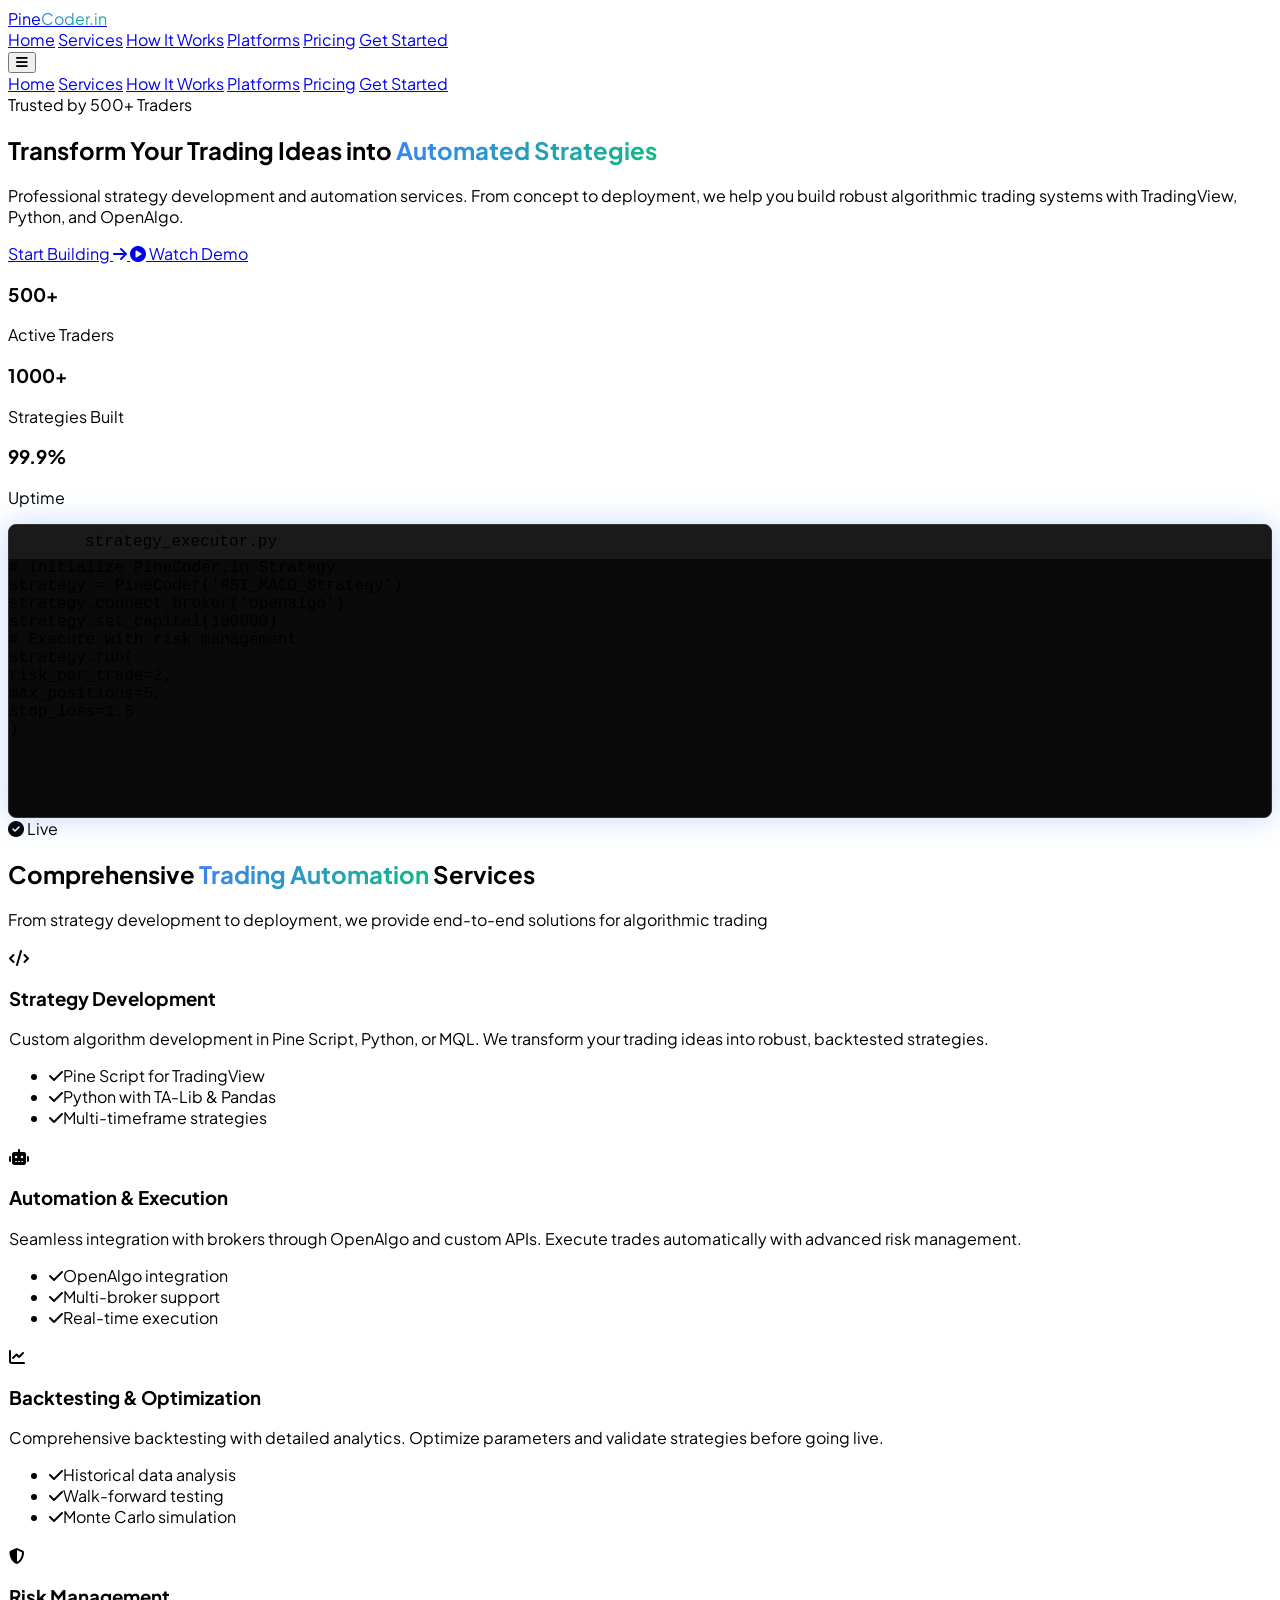
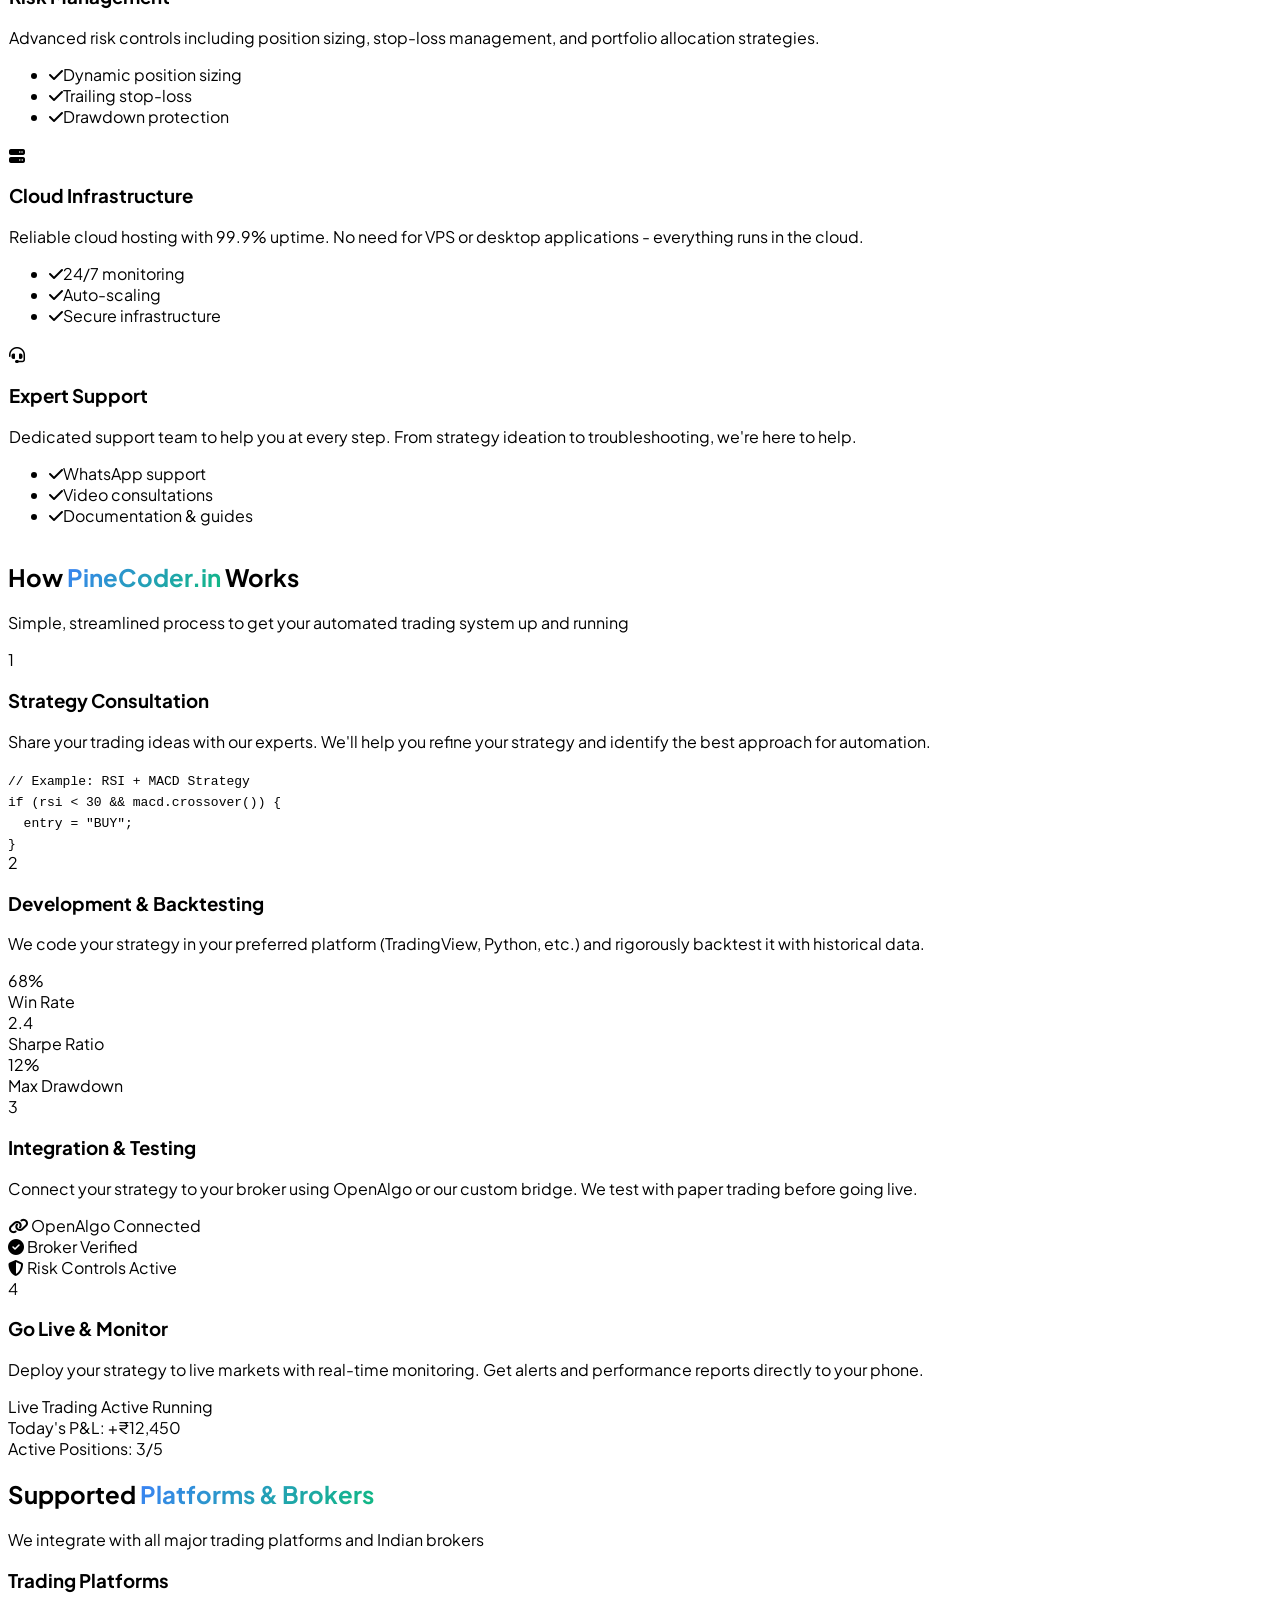
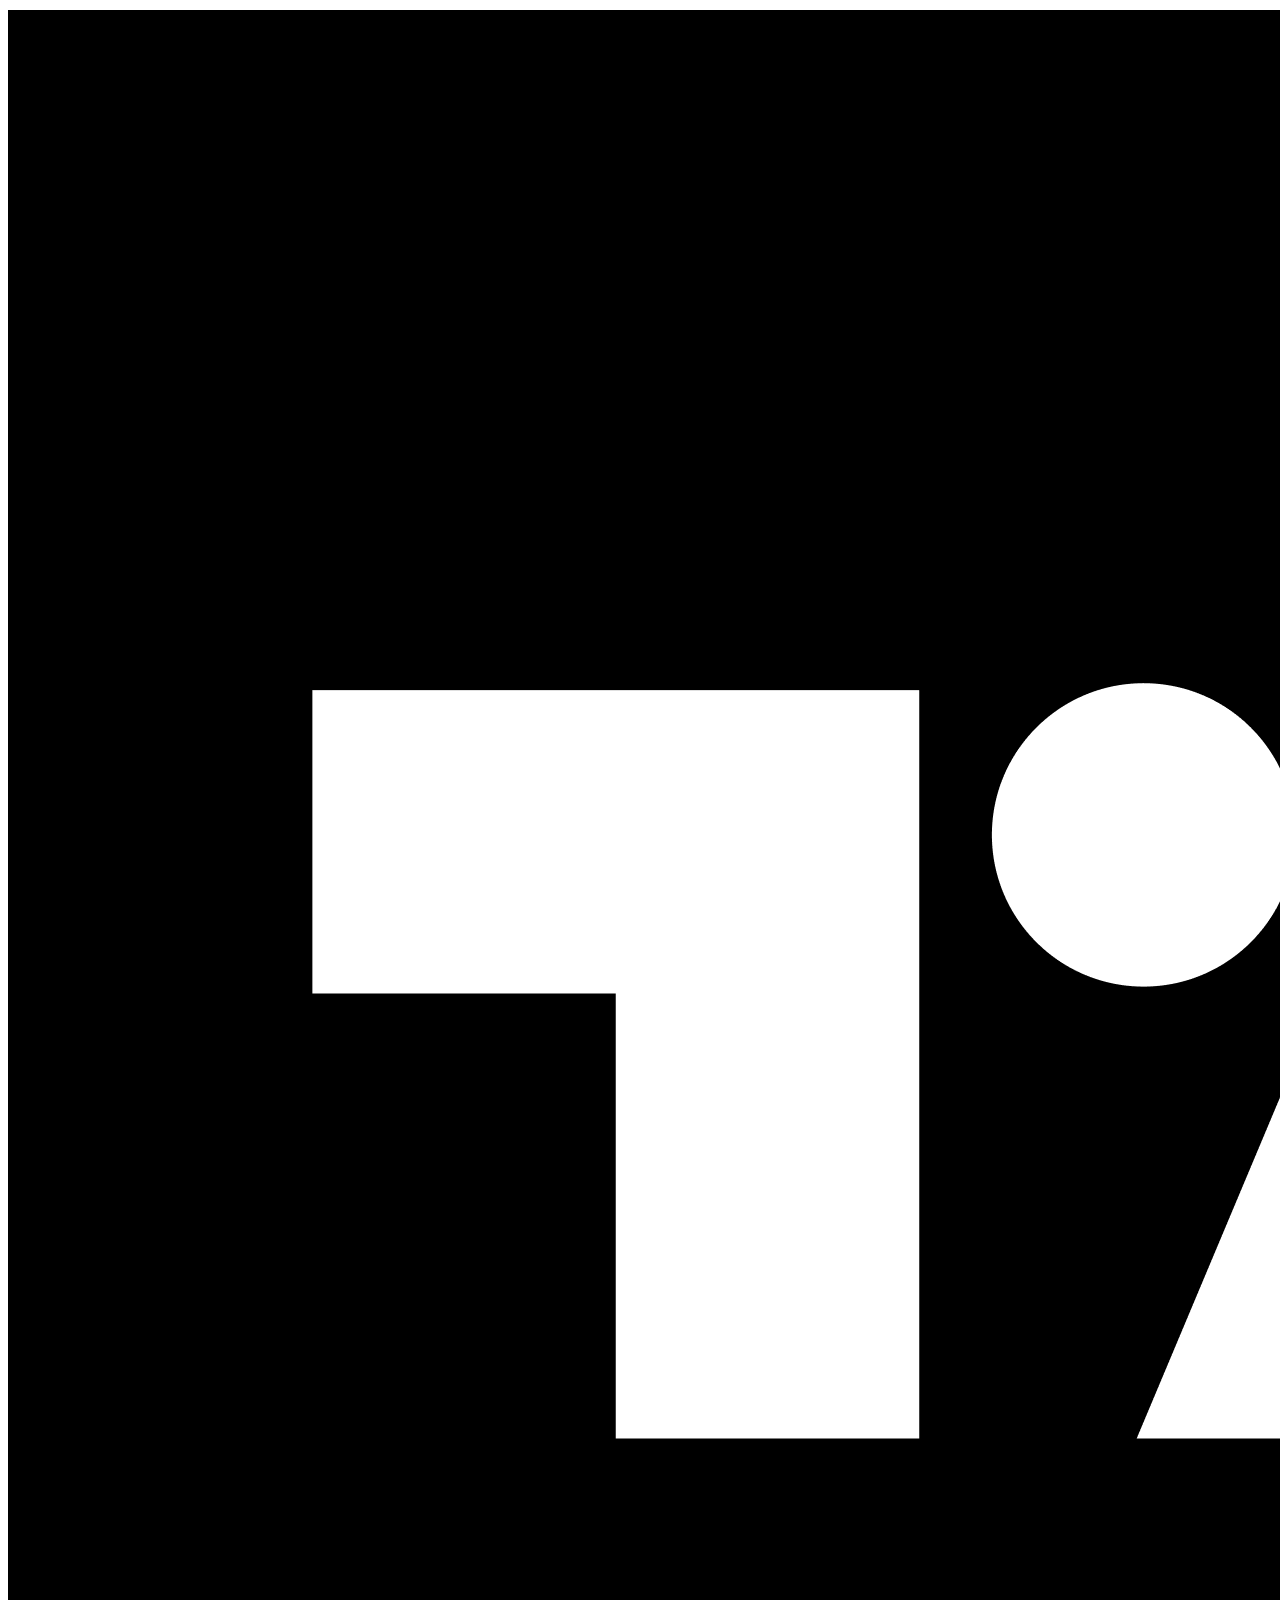
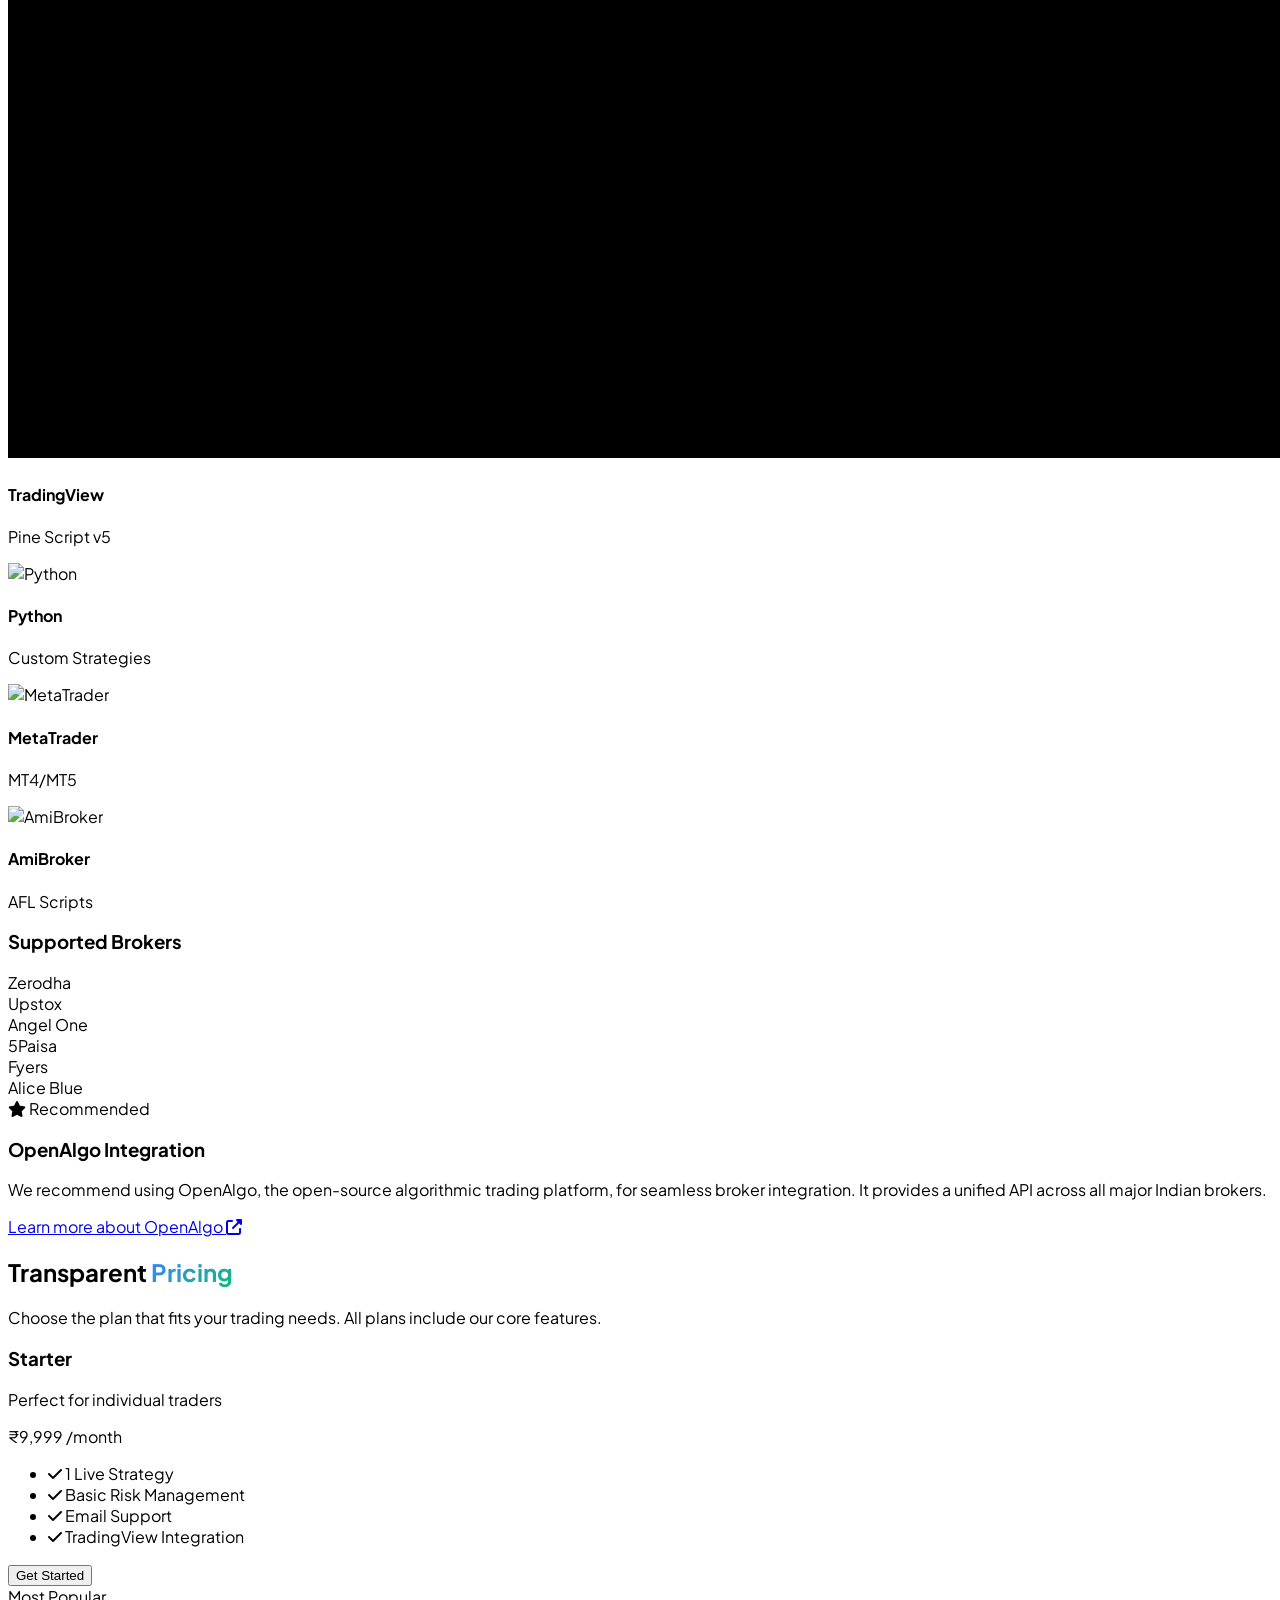
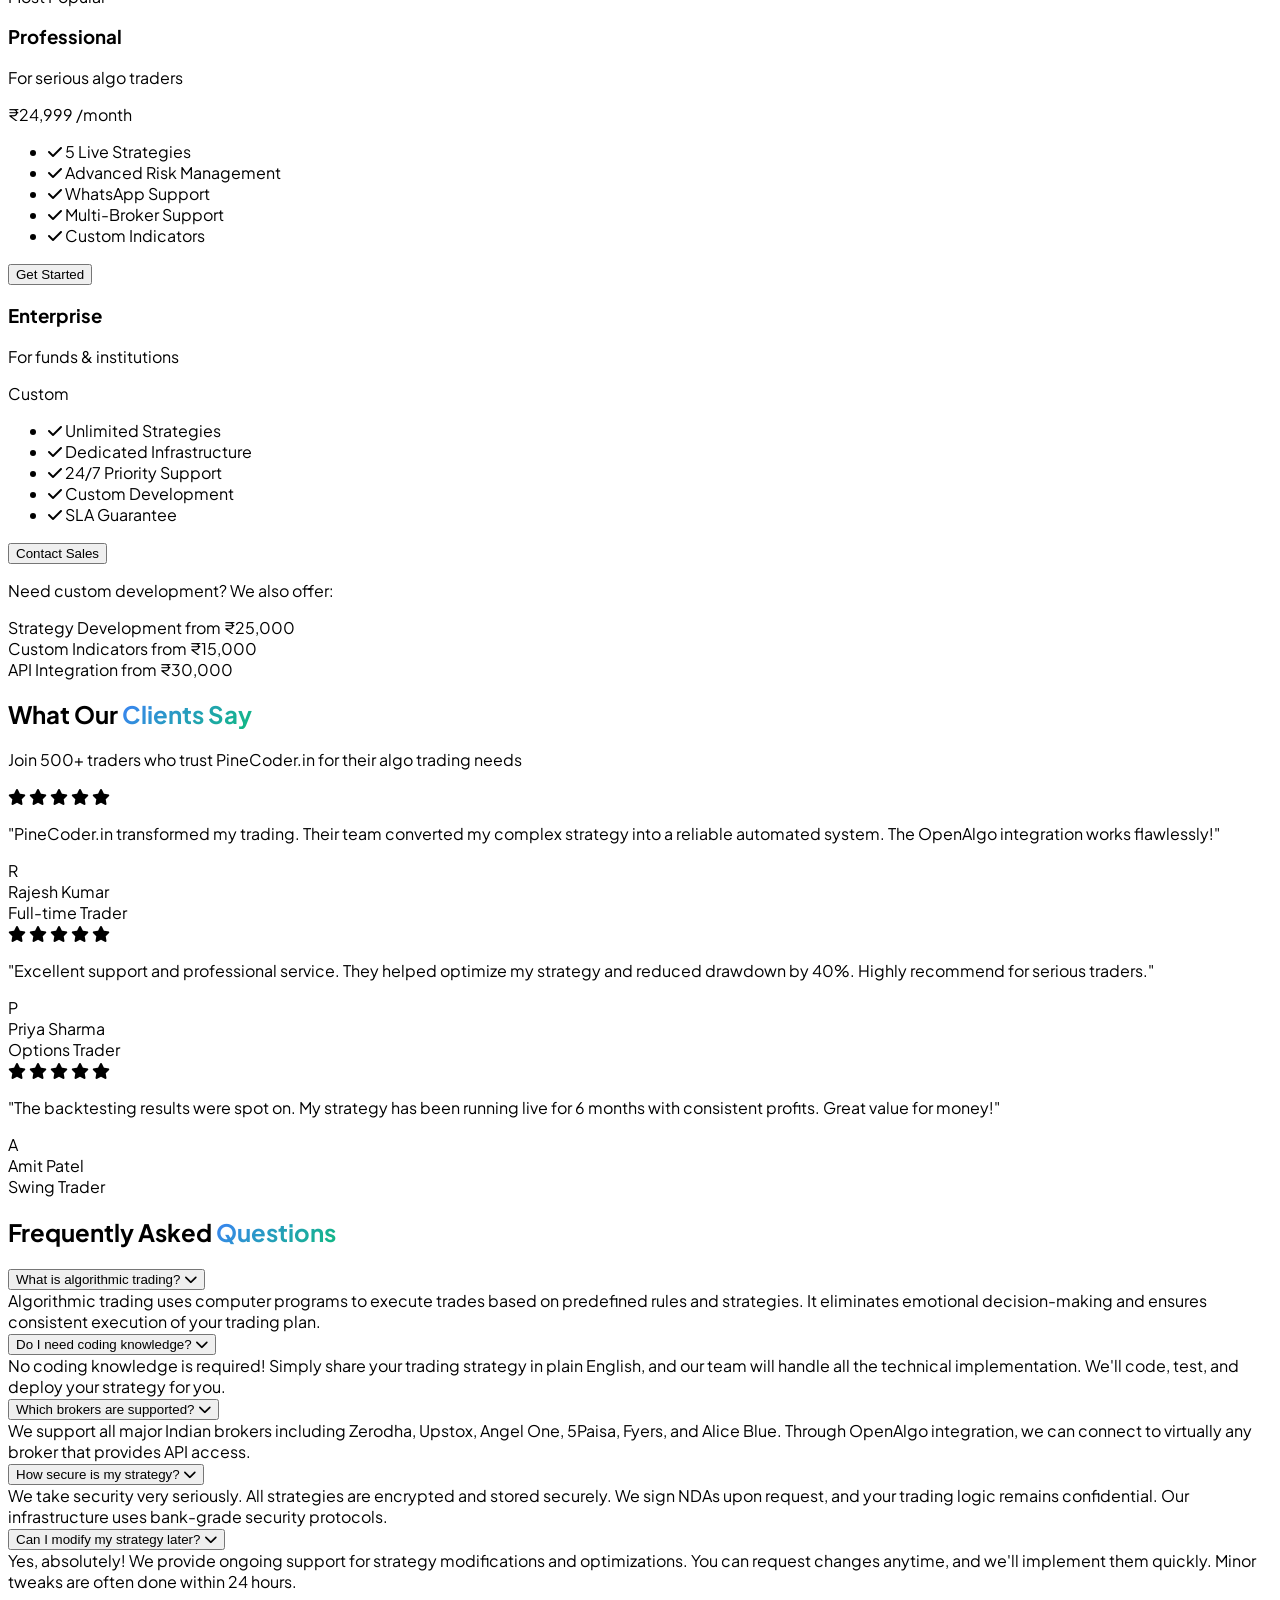
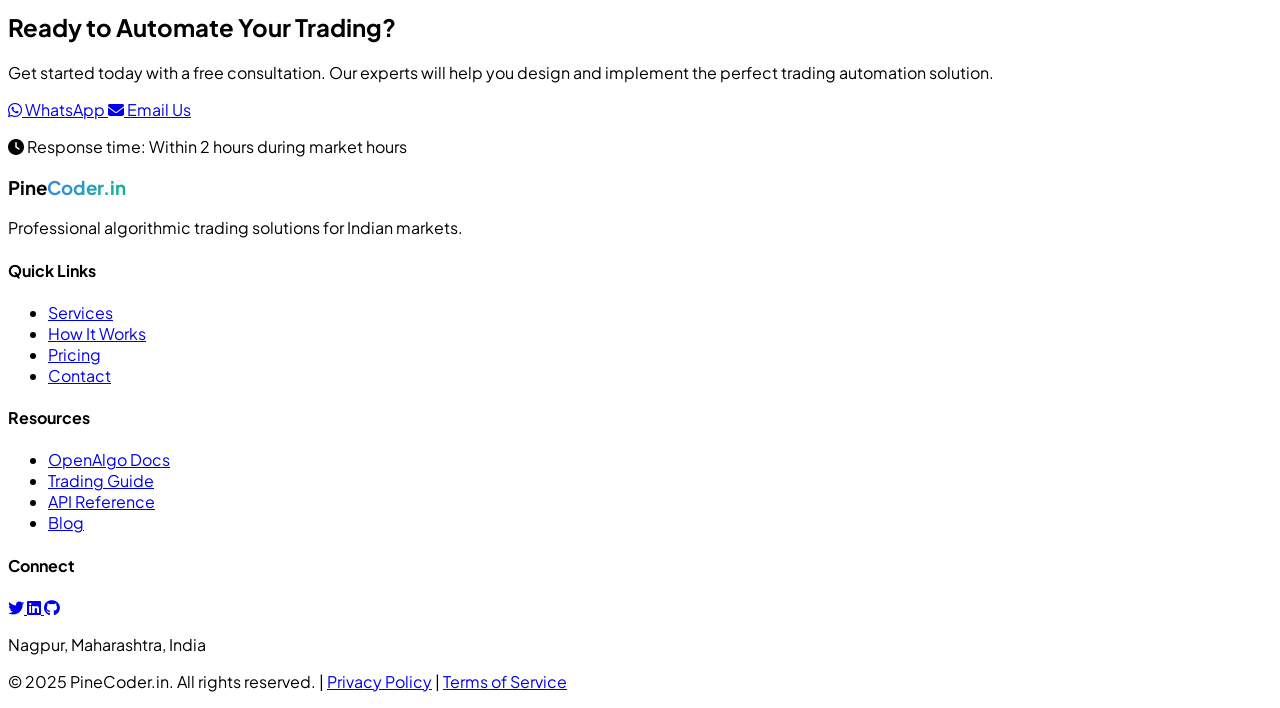
==== index.html @ 670b411c "Initial commit" ====
<!DOCTYPE html>
<html lang="en">
<head>
    <meta charset="UTF-8">
    <meta name="viewport" content="width=device-width, initial-scale=1.0">
    <title>PineCoder.in - Professional Trading Strategy Automation Services | Algo Trading India</title>
    
    <!-- SEO Meta Tags -->
    <meta name="description" content="PineCoder.in provides professional trading strategy automation services in India. Build, backtest, and deploy algo trading strategies with TradingView, Python, and OpenAlgo integration.">
    <meta name="keywords" content="algo trading India, trading automation, strategy development, TradingView automation, OpenAlgo, Python trading, algorithmic trading services, PineCoder.in">
    <meta name="author" content="PineCoder.in">
    <meta property="og:title" content="PineCoder.in - Professional Trading Strategy Automation">
    <meta property="og:description" content="Transform your trading ideas into automated strategies. Professional algo development and automation services.">
    <meta property="og:image" content="/og-image.jpg">
    <meta property="og:url" content="https://PineCoder.in.in">
    <meta name="twitter:card" content="summary_large_image">
    <link rel="canonical" href="https://PineCoder.in.in">
    
    <link rel="apple-touch-icon" sizes="180x180" href="apple-touch-icon.png">
    <link rel="icon" type="image/png" sizes="32x32" href="favicon-32x32.png">
    <link rel="icon" type="image/png" sizes="16x16" href="favicon-16x16.png">
    <link rel="manifest" href="site.webmanifest">

    <!-- Tailwind CSS -->
    <script src="https://cdn.tailwindcss.com"></script>
    
    <!-- Font Awesome -->
    <link rel="stylesheet" href="https://cdnjs.cloudflare.com/ajax/libs/font-awesome/6.5.1/css/all.min.css">
    
    <!-- Google Fonts -->
    <link rel="preconnect" href="https://fonts.googleapis.com">
    <link rel="preconnect" href="https://fonts.gstatic.com" crossorigin>
    <link href="https://fonts.googleapis.com/css2?family=Plus+Jakarta+Sans:wght@400;500;600;700;800&display=swap" rel="stylesheet">
    
    <style>
        :root {
            --primary: #0f172a;
            --secondary: #3b82f6;
            --accent: #10b981;
            --warning: #f59e0b;
        }
        
        body {
            font-family: 'Plus Jakarta Sans', sans-serif;
        }
        
        /* Gradient Text */
        .gradient-text {
            background: linear-gradient(135deg, #3b82f6, #10b981);
            -webkit-background-clip: text;
            -webkit-text-fill-color: transparent;
            background-clip: text;
        }
        
        /* Animated Grid Background */
        .grid-background {
            background-image: 
                linear-gradient(rgba(59, 130, 246, 0.1) 1px, transparent 1px),
                linear-gradient(90deg, rgba(59, 130, 246, 0.1) 1px, transparent 1px);
            background-size: 50px 50px;
            animation: grid-move 20s linear infinite;
        }
        
        @keyframes grid-move {
            0% { transform: translate(0, 0); }
            100% { transform: translate(50px, 50px); }
        }
        
        /* Glow Effects */
        .glow-blue {
            box-shadow: 0 0 30px rgba(59, 130, 246, 0.3);
        }
        
        .glow-green {
            box-shadow: 0 0 30px rgba(16, 185, 129, 0.3);
        }
        
        /* Card Hover Effects */
        .feature-card {
            transition: all 0.3s ease;
            border: 1px solid rgba(255, 255, 255, 0.1);
        }
        
        .feature-card:hover {
            transform: translateY(-5px);
            border-color: rgba(59, 130, 246, 0.5);
            box-shadow: 0 10px 30px rgba(59, 130, 246, 0.2);
        }
        
        /* Smooth Scroll */
        html {
            scroll-behavior: smooth;
        }
        
        /* Custom Scrollbar */
        ::-webkit-scrollbar {
            width: 10px;
        }
        
        ::-webkit-scrollbar-track {
            background: #1e293b;
        }
        
        ::-webkit-scrollbar-thumb {
            background: #3b82f6;
            border-radius: 5px;
        }
        
        /* Navbar Blur Effect */
        .navbar-blur {
            backdrop-filter: blur(10px);
            background-color: rgba(15, 23, 42, 0.9);
        }
        
        /* Animated Button */
        .animated-button {
            position: relative;
            overflow: hidden;
        }
        
        .animated-button::before {
            content: '';
            position: absolute;
            top: 50%;
            left: 50%;
            width: 0;
            height: 0;
            border-radius: 50%;
            background: rgba(255, 255, 255, 0.2);
            transform: translate(-50%, -50%);
            transition: width 0.5s, height 0.5s;
        }
        
        .animated-button:hover::before {
            width: 300px;
            height: 300px;
        }
        
        /* Loading Animation */
        .loader {
            border: 3px solid #1e293b;
            border-top: 3px solid #3b82f6;
            border-radius: 50%;
            width: 40px;
            height: 40px;
            animation: spin 1s linear infinite;
        }
        
        @keyframes spin {
            0% { transform: rotate(0deg); }
            100% { transform: rotate(360deg); }
        }
        
        /* Terminal Effect */
        .terminal {
            background: #0a0a0a;
            border: 1px solid #333;
            border-radius: 8px;
            font-family: 'Courier New', monospace;
            position: relative;
            overflow: hidden;
        }
        
        .terminal-header {
            background: #1a1a1a;
            padding: 8px 16px;
            display: flex;
            align-items: center;
            gap: 8px;
        }
        
        .terminal-dot {
            width: 12px;
            height: 12px;
            border-radius: 50%;
        }
        
        /* Pulse Animation */
        @keyframes pulse {
            0%, 100% { opacity: 1; }
            50% { opacity: 0.5; }
        }
        
        .pulse {
            animation: pulse 2s infinite;
        }
    </style>
</head>
<body class="bg-slate-950 text-gray-300">

    <!-- Navigation -->
    <nav id="navbar" class="fixed top-0 left-0 right-0 z-50 transition-all duration-300">
        <div class="container mx-auto px-4 sm:px-6 lg:px-8">
            <div class="flex items-center justify-between h-16">
                <!-- Logo -->
                <div class="flex items-center">
                    <a href="#" class="text-2xl font-bold">
                        <span class="text-white">Pine</span><span class="gradient-text">Coder.in</span>
                    </a>
                </div>
                
                <!-- Desktop Menu -->
                <div class="hidden md:flex items-center space-x-8">
                    <a href="#home" class="text-gray-300 hover:text-white transition-colors">Home</a>
                    <a href="#services" class="text-gray-300 hover:text-white transition-colors">Services</a>
                    <a href="#how-it-works" class="text-gray-300 hover:text-white transition-colors">How It Works</a>
                    <a href="#platforms" class="text-gray-300 hover:text-white transition-colors">Platforms</a>
                    <a href="#pricing" class="text-gray-300 hover:text-white transition-colors">Pricing</a>
                    <a href="#contact" class="bg-blue-600 text-white px-6 py-2 rounded-lg font-medium hover:bg-blue-700 transition-colors animated-button">
                        Get Started
                    </a>
                </div>
                
                <!-- Mobile Menu Button -->
                <button id="mobile-menu-btn" class="md:hidden text-gray-300 hover:text-white">
                    <i class="fas fa-bars text-2xl"></i>
                </button>
            </div>
        </div>
        
        <!-- Mobile Menu -->
        <div id="mobile-menu" class="hidden md:hidden bg-slate-900 border-t border-slate-800">
            <div class="px-4 py-3 space-y-3">
                <a href="#home" class="block text-gray-300 hover:text-white transition-colors">Home</a>
                <a href="#services" class="block text-gray-300 hover:text-white transition-colors">Services</a>
                <a href="#how-it-works" class="block text-gray-300 hover:text-white transition-colors">How It Works</a>
                <a href="#platforms" class="block text-gray-300 hover:text-white transition-colors">Platforms</a>
                <a href="#pricing" class="block text-gray-300 hover:text-white transition-colors">Pricing</a>
                <a href="#contact" class="block bg-blue-600 text-white px-6 py-2 rounded-lg font-medium hover:bg-blue-700 transition-colors text-center">
                    Get Started
                </a>
            </div>
        </div>
    </nav>

    <!-- Hero Section -->
    <section id="home" class="relative min-h-screen flex items-center pt-16">
        <div class="absolute inset-0 grid-background opacity-20"></div>
        <div class="container mx-auto px-4 sm:px-6 lg:px-8 relative z-10">
            <div class="grid lg:grid-cols-2 gap-12 items-center">
                <!-- Left Content -->
                <div>
                    <div class="inline-flex items-center gap-2 bg-slate-900 px-4 py-2 rounded-full border border-slate-800 mb-6">
                        <span class="w-2 h-2 bg-green-500 rounded-full pulse"></span>
                        <span class="text-sm">Trusted by 500+ Traders</span>
                    </div>
                    
                    <h1 class="text-4xl md:text-5xl lg:text-6xl font-bold text-white mb-6 leading-tight">
                        Transform Your Trading Ideas into 
                        <span class="gradient-text">Automated Strategies</span>
                    </h1>
                    
                    <p class="text-xl text-gray-400 mb-8">
                        Professional strategy development and automation services. From concept to deployment, 
                        we help you build robust algorithmic trading systems with TradingView, Python, and OpenAlgo.
                    </p>
                    
                    <div class="flex flex-col sm:flex-row gap-4 mb-8">
                        <a href="#contact" class="bg-blue-600 text-white px-8 py-3 rounded-lg font-semibold hover:bg-blue-700 transition-colors animated-button text-center">
                            Start Building <i class="fas fa-arrow-right ml-2"></i>
                        </a>
                        <a href="#demo" class="border border-slate-700 text-white px-8 py-3 rounded-lg font-semibold hover:bg-slate-900 transition-colors text-center">
                            <i class="fas fa-play-circle mr-2"></i> Watch Demo
                        </a>
                    </div>
                    
                    <!-- Stats -->
                    <div class="grid grid-cols-3 gap-8">
                        <div>
                            <h3 class="text-3xl font-bold text-white">500+</h3>
                            <p class="text-gray-500">Active Traders</p>
                        </div>
                        <div>
                            <h3 class="text-3xl font-bold text-white">1000+</h3>
                            <p class="text-gray-500">Strategies Built</p>
                        </div>
                        <div>
                            <h3 class="text-3xl font-bold text-white">99.9%</h3>
                            <p class="text-gray-500">Uptime</p>
                        </div>
                    </div>
                </div>
                
                <!-- Right Content - Terminal Preview -->
                <div class="relative">
                    <div class="terminal glow-blue">
                        <div class="terminal-header">
                            <div class="terminal-dot bg-red-500"></div>
                            <div class="terminal-dot bg-yellow-500"></div>
                            <div class="terminal-dot bg-green-500"></div>
                            <span class="text-gray-500 text-sm ml-2">strategy_executor.py</span>
                        </div>
                        <div class="p-6 text-sm">
                            <div class="text-green-400 mb-2"># Initialize PineCoder.in Strategy</div>
                            <div class="text-white">strategy = <span class="text-blue-400">PineCoder</span>(<span class="text-yellow-400">'RSI_MACD_Strategy'</span>)</div>
                            <div class="text-white">strategy.<span class="text-blue-400">connect_broker</span>(<span class="text-yellow-400">'openalgo'</span>)</div>
                            <div class="text-white mb-2">strategy.<span class="text-blue-400">set_capital</span>(<span class="text-purple-400">100000</span>)</div>
                            
                            <div class="text-green-400 mb-2"># Execute with risk management</div>
                            <div class="text-white">strategy.<span class="text-blue-400">run</span>(</div>
                            <div class="text-white ml-4">risk_per_trade=<span class="text-purple-400">2</span>,</div>
                            <div class="text-white ml-4">max_positions=<span class="text-purple-400">5</span>,</div>
                            <div class="text-white ml-4">stop_loss=<span class="text-purple-400">1.5</span></div>
                            <div class="text-white">)</div>
                            <div class="text-gray-500 mt-4"># Output: Strategy running successfully...</div>
                            <div class="text-green-400">✓ Connected to OpenAlgo</div>
                            <div class="text-green-400">✓ Signals processing...</div>
                            <div class="text-green-400">✓ Orders executing...</div>
                        </div>
                    </div>
                    
                    <!-- Floating Elements -->
                    <div class="absolute -top-4 -right-4 bg-green-600 text-white px-4 py-2 rounded-lg text-sm font-semibold">
                        <i class="fas fa-check-circle mr-1"></i> Live
                    </div>
                </div>
            </div>
        </div>
    </section>

    <!-- Services Section -->
    <section id="services" class="py-20 relative">
        <div class="container mx-auto px-4 sm:px-6 lg:px-8">
            <div class="text-center mb-12">
                <h2 class="text-3xl md:text-4xl font-bold text-white mb-4">
                    Comprehensive <span class="gradient-text">Trading Automation</span> Services
                </h2>
                <p class="text-xl text-gray-400 max-w-3xl mx-auto">
                    From strategy development to deployment, we provide end-to-end solutions for algorithmic trading
                </p>
            </div>
            
            <div class="grid md:grid-cols-2 lg:grid-cols-3 gap-8">
                <!-- Service 1 -->
                <div class="feature-card bg-slate-900 p-8 rounded-2xl">
                    <div class="w-14 h-14 bg-blue-600/20 rounded-lg flex items-center justify-center mb-6">
                        <i class="fas fa-code text-blue-500 text-2xl"></i>
                    </div>
                    <h3 class="text-xl font-semibold text-white mb-3">Strategy Development</h3>
                    <p class="text-gray-400 mb-4">
                        Custom algorithm development in Pine Script, Python, or MQL. We transform your trading ideas into robust, backtested strategies.
                    </p>
                    <ul class="space-y-2 text-sm text-gray-500">
                        <li><i class="fas fa-check text-green-500 mr-2"></i>Pine Script for TradingView</li>
                        <li><i class="fas fa-check text-green-500 mr-2"></i>Python with TA-Lib & Pandas</li>
                        <li><i class="fas fa-check text-green-500 mr-2"></i>Multi-timeframe strategies</li>
                    </ul>
                </div>
                
                <!-- Service 2 -->
                <div class="feature-card bg-slate-900 p-8 rounded-2xl">
                    <div class="w-14 h-14 bg-green-600/20 rounded-lg flex items-center justify-center mb-6">
                        <i class="fas fa-robot text-green-500 text-2xl"></i>
                    </div>
                    <h3 class="text-xl font-semibold text-white mb-3">Automation & Execution</h3>
                    <p class="text-gray-400 mb-4">
                        Seamless integration with brokers through OpenAlgo and custom APIs. Execute trades automatically with advanced risk management.
                    </p>
                    <ul class="space-y-2 text-sm text-gray-500">
                        <li><i class="fas fa-check text-green-500 mr-2"></i>OpenAlgo integration</li>
                        <li><i class="fas fa-check text-green-500 mr-2"></i>Multi-broker support</li>
                        <li><i class="fas fa-check text-green-500 mr-2"></i>Real-time execution</li>
                    </ul>
                </div>
                
                <!-- Service 3 -->
                <div class="feature-card bg-slate-900 p-8 rounded-2xl">
                    <div class="w-14 h-14 bg-purple-600/20 rounded-lg flex items-center justify-center mb-6">
                        <i class="fas fa-chart-line text-purple-500 text-2xl"></i>
                    </div>
                    <h3 class="text-xl font-semibold text-white mb-3">Backtesting & Optimization</h3>
                    <p class="text-gray-400 mb-4">
                        Comprehensive backtesting with detailed analytics. Optimize parameters and validate strategies before going live.
                    </p>
                    <ul class="space-y-2 text-sm text-gray-500">
                        <li><i class="fas fa-check text-green-500 mr-2"></i>Historical data analysis</li>
                        <li><i class="fas fa-check text-green-500 mr-2"></i>Walk-forward testing</li>
                        <li><i class="fas fa-check text-green-500 mr-2"></i>Monte Carlo simulation</li>
                    </ul>
                </div>
                
                <!-- Service 4 -->
                <div class="feature-card bg-slate-900 p-8 rounded-2xl">
                    <div class="w-14 h-14 bg-yellow-600/20 rounded-lg flex items-center justify-center mb-6">
                        <i class="fas fa-shield-alt text-yellow-500 text-2xl"></i>
                    </div>
                    <h3 class="text-xl font-semibold text-white mb-3">Risk Management</h3>
                    <p class="text-gray-400 mb-4">
                        Advanced risk controls including position sizing, stop-loss management, and portfolio allocation strategies.
                    </p>
                    <ul class="space-y-2 text-sm text-gray-500">
                        <li><i class="fas fa-check text-green-500 mr-2"></i>Dynamic position sizing</li>
                        <li><i class="fas fa-check text-green-500 mr-2"></i>Trailing stop-loss</li>
                        <li><i class="fas fa-check text-green-500 mr-2"></i>Drawdown protection</li>
                    </ul>
                </div>
                
                <!-- Service 5 -->
                <div class="feature-card bg-slate-900 p-8 rounded-2xl">
                    <div class="w-14 h-14 bg-red-600/20 rounded-lg flex items-center justify-center mb-6">
                        <i class="fas fa-server text-red-500 text-2xl"></i>
                    </div>
                    <h3 class="text-xl font-semibold text-white mb-3">Cloud Infrastructure</h3>
                    <p class="text-gray-400 mb-4">
                        Reliable cloud hosting with 99.9% uptime. No need for VPS or desktop applications - everything runs in the cloud.
                    </p>
                    <ul class="space-y-2 text-sm text-gray-500">
                        <li><i class="fas fa-check text-green-500 mr-2"></i>24/7 monitoring</li>
                        <li><i class="fas fa-check text-green-500 mr-2"></i>Auto-scaling</li>
                        <li><i class="fas fa-check text-green-500 mr-2"></i>Secure infrastructure</li>
                    </ul>
                </div>
                
                <!-- Service 6 -->
                <div class="feature-card bg-slate-900 p-8 rounded-2xl">
                    <div class="w-14 h-14 bg-indigo-600/20 rounded-lg flex items-center justify-center mb-6">
                        <i class="fas fa-headset text-indigo-500 text-2xl"></i>
                    </div>
                    <h3 class="text-xl font-semibold text-white mb-3">Expert Support</h3>
                    <p class="text-gray-400 mb-4">
                        Dedicated support team to help you at every step. From strategy ideation to troubleshooting, we're here to help.
                    </p>
                    <ul class="space-y-2 text-sm text-gray-500">
                        <li><i class="fas fa-check text-green-500 mr-2"></i>WhatsApp support</li>
                        <li><i class="fas fa-check text-green-500 mr-2"></i>Video consultations</li>
                        <li><i class="fas fa-check text-green-500 mr-2"></i>Documentation & guides</li>
                    </ul>
                </div>
            </div>
        </div>
    </section>

    <!-- How It Works Section -->
    <section id="how-it-works" class="py-20 bg-slate-900/50">
        <div class="container mx-auto px-4 sm:px-6 lg:px-8">
            <div class="text-center mb-12">
                <h2 class="text-3xl md:text-4xl font-bold text-white mb-4">
                    How <span class="gradient-text">PineCoder.in</span> Works
                </h2>
                <p class="text-xl text-gray-400 max-w-3xl mx-auto">
                    Simple, streamlined process to get your automated trading system up and running
                </p>
            </div>
            
            <div class="max-w-5xl mx-auto">
                <!-- Process Steps -->
                <div class="relative">
                    <!-- Connecting Line -->
                    <div class="absolute left-8 top-0 bottom-0 w-0.5 bg-gradient-to-b from-blue-600 to-green-600 hidden md:block"></div>
                    
                    <!-- Step 1 -->
                    <div class="relative flex items-start mb-12">
                        <div class="flex-shrink-0 w-16 h-16 bg-blue-600 rounded-full flex items-center justify-center text-white font-bold text-xl z-10">
                            1
                        </div>
                        <div class="ml-8 flex-1">
                            <h3 class="text-2xl font-semibold text-white mb-3">Strategy Consultation</h3>
                            <p class="text-gray-400 mb-4">
                                Share your trading ideas with our experts. We'll help you refine your strategy and identify the best approach for automation.
                            </p>
                            <div class="bg-slate-800 p-4 rounded-lg">
                                <code class="text-sm text-green-400">
                                    // Example: RSI + MACD Strategy<br>
                                    if (rsi < 30 && macd.crossover()) {<br>
                                    &nbsp;&nbsp;entry = "BUY";<br>
                                    }
                                </code>
                            </div>
                        </div>
                    </div>
                    
                    <!-- Step 2 -->
                    <div class="relative flex items-start mb-12">
                        <div class="flex-shrink-0 w-16 h-16 bg-blue-500 rounded-full flex items-center justify-center text-white font-bold text-xl z-10">
                            2
                        </div>
                        <div class="ml-8 flex-1">
                            <h3 class="text-2xl font-semibold text-white mb-3">Development & Backtesting</h3>
                            <p class="text-gray-400 mb-4">
                                We code your strategy in your preferred platform (TradingView, Python, etc.) and rigorously backtest it with historical data.
                            </p>
                            <div class="grid grid-cols-1 md:grid-cols-3 gap-4">
                                <div class="bg-slate-800 p-4 rounded-lg text-center">
                                    <div class="text-2xl font-bold text-green-500">68%</div>
                                    <div class="text-sm text-gray-500">Win Rate</div>
                                </div>
                                <div class="bg-slate-800 p-4 rounded-lg text-center">
                                    <div class="text-2xl font-bold text-blue-500">2.4</div>
                                    <div class="text-sm text-gray-500">Sharpe Ratio</div>
                                </div>
                                <div class="bg-slate-800 p-4 rounded-lg text-center">
                                    <div class="text-2xl font-bold text-purple-500">12%</div>
                                    <div class="text-sm text-gray-500">Max Drawdown</div>
                                </div>
                            </div>
                        </div>
                    </div>
                    
                    <!-- Step 3 -->
                    <div class="relative flex items-start mb-12">
                        <div class="flex-shrink-0 w-16 h-16 bg-green-500 rounded-full flex items-center justify-center text-white font-bold text-xl z-10">
                            3
                        </div>
                        <div class="ml-8 flex-1">
                            <h3 class="text-2xl font-semibold text-white mb-3">Integration & Testing</h3>
                            <p class="text-gray-400 mb-4">
                                Connect your strategy to your broker using OpenAlgo or our custom bridge. We test with paper trading before going live.
                            </p>
                            <div class="flex flex-wrap gap-4">
                                <div class="bg-slate-800 px-4 py-2 rounded-lg flex items-center gap-2">
                                    <i class="fas fa-link text-green-500"></i>
                                    <span class="text-sm">OpenAlgo Connected</span>
                                </div>
                                <div class="bg-slate-800 px-4 py-2 rounded-lg flex items-center gap-2">
                                    <i class="fas fa-check-circle text-green-500"></i>
                                    <span class="text-sm">Broker Verified</span>
                                </div>
                                <div class="bg-slate-800 px-4 py-2 rounded-lg flex items-center gap-2">
                                    <i class="fas fa-shield-alt text-green-500"></i>
                                    <span class="text-sm">Risk Controls Active</span>
                                </div>
                            </div>
                        </div>
                    </div>
                    
                    <!-- Step 4 -->
                    <div class="relative flex items-start">
                        <div class="flex-shrink-0 w-16 h-16 bg-green-600 rounded-full flex items-center justify-center text-white font-bold text-xl z-10">
                            4
                        </div>
                        <div class="ml-8 flex-1">
                            <h3 class="text-2xl font-semibold text-white mb-3">Go Live & Monitor</h3>
                            <p class="text-gray-400 mb-4">
                                Deploy your strategy to live markets with real-time monitoring. Get alerts and performance reports directly to your phone.
                            </p>
                            <div class="bg-gradient-to-r from-green-900/30 to-blue-900/30 p-6 rounded-lg border border-green-600/30">
                                <div class="flex items-center justify-between mb-4">
                                    <span class="text-white font-semibold">Live Trading Active</span>
                                    <span class="flex items-center gap-2">
                                        <span class="w-2 h-2 bg-green-500 rounded-full animate-pulse"></span>
                                        <span class="text-green-500 text-sm">Running</span>
                                    </span>
                                </div>
                                <div class="grid grid-cols-2 gap-4 text-sm">
                                    <div>
                                        <span class="text-gray-500">Today's P&L:</span>
                                        <span class="text-green-500 font-semibold ml-2">+₹12,450</span>
                                    </div>
                                    <div>
                                        <span class="text-gray-500">Active Positions:</span>
                                        <span class="text-white font-semibold ml-2">3/5</span>
                                    </div>
                                </div>
                            </div>
                        </div>
                    </div>
                </div>
            </div>
        </div>
    </section>

    <!-- Platforms Section -->
    <section id="platforms" class="py-20">
        <div class="container mx-auto px-4 sm:px-6 lg:px-8">
            <div class="text-center mb-12">
                <h2 class="text-3xl md:text-4xl font-bold text-white mb-4">
                    Supported <span class="gradient-text">Platforms & Brokers</span>
                </h2>
                <p class="text-xl text-gray-400 max-w-3xl mx-auto">
                    We integrate with all major trading platforms and Indian brokers
                </p>
            </div>
            
            <!-- Trading Platforms -->
            <div class="mb-12">
                <h3 class="text-2xl font-semibold text-white mb-6 text-center">Trading Platforms</h3>
                <div class="grid grid-cols-2 md:grid-cols-4 gap-6">
                    <div class="bg-slate-900 p-6 rounded-xl border border-slate-800 hover:border-blue-600 transition-all">
                        <img src="logo-square-dark-theme.png" alt="TradingView" class="mb-3">
                        <h4 class="text-white font-semibold">TradingView</h4>
                        <p class="text-sm text-gray-500">Pine Script v5</p>
                    </div>
                    <div class="bg-slate-900 p-6 rounded-xl border border-slate-800 hover:border-blue-600 transition-all">
                        <img src="https://s3.dualstack.us-east-2.amazonaws.com/pythondotorg-assets/media/community/logos/python-logo-only.png" alt="Python" class="mb-3">
                        <h4 class="text-white font-semibold">Python</h4>
                        <p class="text-sm text-gray-500">Custom Strategies</p>
                    </div>
                    <div class="bg-slate-900 p-6 rounded-xl border border-slate-800 hover:border-blue-600 transition-all">
                        <img src="https://upload.wikimedia.org/wikipedia/commons/2/27/MetaTrader_5.png" alt="MetaTrader" class="mb-3">
                        <h4 class="text-white font-semibold">MetaTrader</h4>
                        <p class="text-sm text-gray-500">MT4/MT5</p>
                    </div>
                    <div class="bg-slate-900 p-6 rounded-xl border border-slate-800 hover:border-blue-600 transition-all">
                        <img src="https://i0.wp.com/www.marketcalls.in/wp-content/uploads/2012/07/AmiBroker_Logo.jpg?ssl=1" alt="AmiBroker" class="mb-3">
                        <h4 class="text-white font-semibold">AmiBroker</h4>
                        <p class="text-sm text-gray-500">AFL Scripts</p>
                    </div>
                </div>
            </div>
            
            <!-- Brokers -->
            <div>
                <h3 class="text-2xl font-semibold text-white mb-6 text-center">Supported Brokers</h3>
                <div class="grid grid-cols-2 md:grid-cols-3 lg:grid-cols-6 gap-4">
                    <div class="bg-slate-900 p-4 rounded-lg border border-slate-800 hover:border-green-600 transition-all text-center">
                        <span class="text-gray-400">Zerodha</span>
                    </div>
                    <div class="bg-slate-900 p-4 rounded-lg border border-slate-800 hover:border-green-600 transition-all text-center">
                        <span class="text-gray-400">Upstox</span>
                    </div>
                    <div class="bg-slate-900 p-4 rounded-lg border border-slate-800 hover:border-green-600 transition-all text-center">
                        <span class="text-gray-400">Angel One</span>
                    </div>
                    <div class="bg-slate-900 p-4 rounded-lg border border-slate-800 hover:border-green-600 transition-all text-center">
                        <span class="text-gray-400">5Paisa</span>
                    </div>
                    <div class="bg-slate-900 p-4 rounded-lg border border-slate-800 hover:border-green-600 transition-all text-center">
                        <span class="text-gray-400">Fyers</span>
                    </div>
                    <div class="bg-slate-900 p-4 rounded-lg border border-slate-800 hover:border-green-600 transition-all text-center">
                        <span class="text-gray-400">Alice Blue</span>
                    </div>
                </div>
            </div>
            
            <!-- OpenAlgo Integration -->
            <div class="mt-12 bg-gradient-to-r from-blue-900/20 to-green-900/20 p-8 rounded-2xl border border-blue-600/30">
                <div class="text-center">
                    <div class="inline-flex items-center gap-2 bg-green-600/20 px-4 py-2 rounded-full mb-4">
                        <i class="fas fa-star text-green-500"></i>
                        <span class="text-green-500 font-semibold">Recommended</span>
                    </div>
                    <h3 class="text-2xl font-bold text-white mb-4">OpenAlgo Integration</h3>
                    <p class="text-gray-400 max-w-2xl mx-auto mb-6">
                        We recommend using OpenAlgo, the open-source algorithmic trading platform, for seamless broker integration. 
                        It provides a unified API across all major Indian brokers.
                    </p>
                    <a href="https://openalgo.in" target="_blank" class="inline-flex items-center gap-2 text-blue-500 hover:text-blue-400 font-semibold">
                        Learn more about OpenAlgo <i class="fas fa-external-link-alt"></i>
                    </a>
                </div>
            </div>
        </div>
    </section>

    <!-- Pricing Section -->
    <section id="pricing" class="py-20 bg-slate-900/50">
        <div class="container mx-auto px-4 sm:px-6 lg:px-8">
            <div class="text-center mb-12">
                <h2 class="text-3xl md:text-4xl font-bold text-white mb-4">
                    Transparent <span class="gradient-text">Pricing</span>
                </h2>
                <p class="text-xl text-gray-400 max-w-3xl mx-auto">
                    Choose the plan that fits your trading needs. All plans include our core features.
                </p>
            </div>
            
            <div class="grid md:grid-cols-3 gap-8 max-w-5xl mx-auto">
                <!-- Starter Plan -->
                <div class="bg-slate-900 rounded-2xl border border-slate-800 p-8 hover:border-blue-600 transition-all">
                    <h3 class="text-2xl font-bold text-white mb-2">Starter</h3>
                    <p class="text-gray-400 mb-6">Perfect for individual traders</p>
                    <div class="mb-6">
                        <span class="text-4xl font-bold text-white">₹9,999</span>
                        <span class="text-gray-500">/month</span>
                    </div>
                    <ul class="space-y-3 mb-8">
                        <li class="flex items-start gap-2">
                            <i class="fas fa-check text-green-500 mt-1"></i>
                            <span class="text-gray-300">1 Live Strategy</span>
                        </li>
                        <li class="flex items-start gap-2">
                            <i class="fas fa-check text-green-500 mt-1"></i>
                            <span class="text-gray-300">Basic Risk Management</span>
                        </li>
                        <li class="flex items-start gap-2">
                            <i class="fas fa-check text-green-500 mt-1"></i>
                            <span class="text-gray-300">Email Support</span>
                        </li>
                        <li class="flex items-start gap-2">
                            <i class="fas fa-check text-green-500 mt-1"></i>
                            <span class="text-gray-300">TradingView Integration</span>
                        </li>
                    </ul>
                    <button class="w-full bg-slate-800 text-white py-3 rounded-lg font-semibold hover:bg-slate-700 transition-colors">
                        Get Started
                    </button>
                </div>
                
                <!-- Professional Plan -->
                <div class="bg-gradient-to-b from-blue-900/20 to-slate-900 rounded-2xl border border-blue-600 p-8 relative">
                    <div class="absolute -top-4 left-1/2 transform -translate-x-1/2 bg-blue-600 text-white px-4 py-1 rounded-full text-sm font-semibold">
                        Most Popular
                    </div>
                    <h3 class="text-2xl font-bold text-white mb-2">Professional</h3>
                    <p class="text-gray-400 mb-6">For serious algo traders</p>
                    <div class="mb-6">
                        <span class="text-4xl font-bold text-white">₹24,999</span>
                        <span class="text-gray-500">/month</span>
                    </div>
                    <ul class="space-y-3 mb-8">
                        <li class="flex items-start gap-2">
                            <i class="fas fa-check text-green-500 mt-1"></i>
                            <span class="text-gray-300">5 Live Strategies</span>
                        </li>
                        <li class="flex items-start gap-2">
                            <i class="fas fa-check text-green-500 mt-1"></i>
                            <span class="text-gray-300">Advanced Risk Management</span>
                        </li>
                        <li class="flex items-start gap-2">
                            <i class="fas fa-check text-green-500 mt-1"></i>
                            <span class="text-gray-300">WhatsApp Support</span>
                        </li>
                        <li class="flex items-start gap-2">
                            <i class="fas fa-check text-green-500 mt-1"></i>
                            <span class="text-gray-300">Multi-Broker Support</span>
                        </li>
                        <li class="flex items-start gap-2">
                            <i class="fas fa-check text-green-500 mt-1"></i>
                            <span class="text-gray-300">Custom Indicators</span>
                        </li>
                    </ul>
                    <button class="w-full bg-blue-600 text-white py-3 rounded-lg font-semibold hover:bg-blue-700 transition-colors">
                        Get Started
                    </button>
                </div>
                
                <!-- Enterprise Plan -->
                <div class="bg-slate-900 rounded-2xl border border-slate-800 p-8 hover:border-blue-600 transition-all">
                    <h3 class="text-2xl font-bold text-white mb-2">Enterprise</h3>
                    <p class="text-gray-400 mb-6">For funds & institutions</p>
                    <div class="mb-6">
                        <span class="text-4xl font-bold text-white">Custom</span>
                    </div>
                    <ul class="space-y-3 mb-8">
                        <li class="flex items-start gap-2">
                            <i class="fas fa-check text-green-500 mt-1"></i>
                            <span class="text-gray-300">Unlimited Strategies</span>
                        </li>
                        <li class="flex items-start gap-2">
                            <i class="fas fa-check text-green-500 mt-1"></i>
                            <span class="text-gray-300">Dedicated Infrastructure</span>
                        </li>
                        <li class="flex items-start gap-2">
                            <i class="fas fa-check text-green-500 mt-1"></i>
                            <span class="text-gray-300">24/7 Priority Support</span>
                        </li>
                        <li class="flex items-start gap-2">
                            <i class="fas fa-check text-green-500 mt-1"></i>
                            <span class="text-gray-300">Custom Development</span>
                        </li>
                        <li class="flex items-start gap-2">
                            <i class="fas fa-check text-green-500 mt-1"></i>
                            <span class="text-gray-300">SLA Guarantee</span>
                        </li>
                    </ul>
                    <button class="w-full bg-slate-800 text-white py-3 rounded-lg font-semibold hover:bg-slate-700 transition-colors">
                        Contact Sales
                    </button>
                </div>
            </div>
            
            <!-- Additional Services -->
            <div class="mt-12 text-center">
                <p class="text-gray-400 mb-4">Need custom development? We also offer:</p>
                <div class="flex flex-wrap justify-center gap-4">
                    <div class="bg-slate-900 px-6 py-3 rounded-lg border border-slate-800">
                        <span class="text-white font-semibold">Strategy Development</span>
                        <span class="text-gray-500 ml-2">from ₹25,000</span>
                    </div>
                    <div class="bg-slate-900 px-6 py-3 rounded-lg border border-slate-800">
                        <span class="text-white font-semibold">Custom Indicators</span>
                        <span class="text-gray-500 ml-2">from ₹15,000</span>
                    </div>
                    <div class="bg-slate-900 px-6 py-3 rounded-lg border border-slate-800">
                        <span class="text-white font-semibold">API Integration</span>
                        <span class="text-gray-500 ml-2">from ₹30,000</span>
                    </div>
                </div>
            </div>
        </div>
    </section>

    <!-- Testimonials Section -->
    <section class="py-20">
        <div class="container mx-auto px-4 sm:px-6 lg:px-8">
            <div class="text-center mb-12">
                <h2 class="text-3xl md:text-4xl font-bold text-white mb-4">
                    What Our <span class="gradient-text">Clients Say</span>
                </h2>
                <p class="text-xl text-gray-400">
                    Join 500+ traders who trust PineCoder.in for their algo trading needs
                </p>
            </div>
            
            <div class="grid md:grid-cols-3 gap-8">
                <div class="bg-slate-900 p-6 rounded-xl border border-slate-800">
                    <div class="flex items-center gap-1 mb-4">
                        <i class="fas fa-star text-yellow-500"></i>
                        <i class="fas fa-star text-yellow-500"></i>
                        <i class="fas fa-star text-yellow-500"></i>
                        <i class="fas fa-star text-yellow-500"></i>
                        <i class="fas fa-star text-yellow-500"></i>
                    </div>
                    <p class="text-gray-300 mb-4">
                        "PineCoder.in transformed my trading. Their team converted my complex strategy into a reliable automated system. The OpenAlgo integration works flawlessly!"
                    </p>
                    <div class="flex items-center gap-3">
                        <div class="w-10 h-10 bg-blue-600 rounded-full flex items-center justify-center text-white font-bold">
                            R
                        </div>
                        <div>
                            <div class="text-white font-semibold">Rajesh Kumar</div>
                            <div class="text-sm text-gray-500">Full-time Trader</div>
                        </div>
                    </div>
                </div>
                
                <div class="bg-slate-900 p-6 rounded-xl border border-slate-800">
                    <div class="flex items-center gap-1 mb-4">
                        <i class="fas fa-star text-yellow-500"></i>
                        <i class="fas fa-star text-yellow-500"></i>
                        <i class="fas fa-star text-yellow-500"></i>
                        <i class="fas fa-star text-yellow-500"></i>
                        <i class="fas fa-star text-yellow-500"></i>
                    </div>
                    <p class="text-gray-300 mb-4">
                        "Excellent support and professional service. They helped optimize my strategy and reduced drawdown by 40%. Highly recommend for serious traders."
                    </p>
                    <div class="flex items-center gap-3">
                        <div class="w-10 h-10 bg-green-600 rounded-full flex items-center justify-center text-white font-bold">
                            P
                        </div>
                        <div>
                            <div class="text-white font-semibold">Priya Sharma</div>
                            <div class="text-sm text-gray-500">Options Trader</div>
                        </div>
                    </div>
                </div>
                
                <div class="bg-slate-900 p-6 rounded-xl border border-slate-800">
                    <div class="flex items-center gap-1 mb-4">
                        <i class="fas fa-star text-yellow-500"></i>
                        <i class="fas fa-star text-yellow-500"></i>
                        <i class="fas fa-star text-yellow-500"></i>
                        <i class="fas fa-star text-yellow-500"></i>
                        <i class="fas fa-star text-yellow-500"></i>
                    </div>
                    <p class="text-gray-300 mb-4">
                        "The backtesting results were spot on. My strategy has been running live for 6 months with consistent profits. Great value for money!"
                    </p>
                    <div class="flex items-center gap-3">
                        <div class="w-10 h-10 bg-purple-600 rounded-full flex items-center justify-center text-white font-bold">
                            A
                        </div>
                        <div>
                            <div class="text-white font-semibold">Amit Patel</div>
                            <div class="text-sm text-gray-500">Swing Trader</div>
                        </div>
                    </div>
                </div>
            </div>
        </div>
    </section>

    <!-- FAQ Section -->
    <section class="py-20 bg-slate-900/50">
        <div class="container mx-auto px-4 sm:px-6 lg:px-8 max-w-4xl">
            <div class="text-center mb-12">
                <h2 class="text-3xl md:text-4xl font-bold text-white mb-4">
                    Frequently Asked <span class="gradient-text">Questions</span>
                </h2>
            </div>
            
            <div class="space-y-4">
                <div class="bg-slate-900 rounded-xl border border-slate-800 overflow-hidden">
                    <button class="w-full text-left p-6 flex justify-between items-center hover:bg-slate-800/50 transition-colors" onclick="toggleFAQ(this)">
                        <span class="text-lg font-semibold text-white">What is algorithmic trading?</span>
                        <i class="fas fa-chevron-down text-gray-400 transition-transform"></i>
                    </button>
                    <div class="max-h-0 overflow-hidden transition-all duration-300">
                        <div class="p-6 pt-0 text-gray-400">
                            Algorithmic trading uses computer programs to execute trades based on predefined rules and strategies. It eliminates emotional decision-making and ensures consistent execution of your trading plan.
                        </div>
                    </div>
                </div>
                
                <div class="bg-slate-900 rounded-xl border border-slate-800 overflow-hidden">
                    <button class="w-full text-left p-6 flex justify-between items-center hover:bg-slate-800/50 transition-colors" onclick="toggleFAQ(this)">
                        <span class="text-lg font-semibold text-white">Do I need coding knowledge?</span>
                        <i class="fas fa-chevron-down text-gray-400 transition-transform"></i>
                    </button>
                    <div class="max-h-0 overflow-hidden transition-all duration-300">
                        <div class="p-6 pt-0 text-gray-400">
                            No coding knowledge is required! Simply share your trading strategy in plain English, and our team will handle all the technical implementation. We'll code, test, and deploy your strategy for you.
                        </div>
                    </div>
                </div>
                
                <div class="bg-slate-900 rounded-xl border border-slate-800 overflow-hidden">
                    <button class="w-full text-left p-6 flex justify-between items-center hover:bg-slate-800/50 transition-colors" onclick="toggleFAQ(this)">
                        <span class="text-lg font-semibold text-white">Which brokers are supported?</span>
                        <i class="fas fa-chevron-down text-gray-400 transition-transform"></i>
                    </button>
                    <div class="max-h-0 overflow-hidden transition-all duration-300">
                        <div class="p-6 pt-0 text-gray-400">
                            We support all major Indian brokers including Zerodha, Upstox, Angel One, 5Paisa, Fyers, and Alice Blue. Through OpenAlgo integration, we can connect to virtually any broker that provides API access.
                        </div>
                    </div>
                </div>
                
                <div class="bg-slate-900 rounded-xl border border-slate-800 overflow-hidden">
                    <button class="w-full text-left p-6 flex justify-between items-center hover:bg-slate-800/50 transition-colors" onclick="toggleFAQ(this)">
                        <span class="text-lg font-semibold text-white">How secure is my strategy?</span>
                        <i class="fas fa-chevron-down text-gray-400 transition-transform"></i>
                    </button>
                    <div class="max-h-0 overflow-hidden transition-all duration-300">
                        <div class="p-6 pt-0 text-gray-400">
                            We take security very seriously. All strategies are encrypted and stored securely. We sign NDAs upon request, and your trading logic remains confidential. Our infrastructure uses bank-grade security protocols.
                        </div>
                    </div>
                </div>
                
                <div class="bg-slate-900 rounded-xl border border-slate-800 overflow-hidden">
                    <button class="w-full text-left p-6 flex justify-between items-center hover:bg-slate-800/50 transition-colors" onclick="toggleFAQ(this)">
                        <span class="text-lg font-semibold text-white">Can I modify my strategy later?</span>
                        <i class="fas fa-chevron-down text-gray-400 transition-transform"></i>
                    </button>
                    <div class="max-h-0 overflow-hidden transition-all duration-300">
                        <div class="p-6 pt-0 text-gray-400">
                            Yes, absolutely! We provide ongoing support for strategy modifications and optimizations. You can request changes anytime, and we'll implement them quickly. Minor tweaks are often done within 24 hours.
                        </div>
                    </div>
                </div>
            </div>
        </div>
    </section>

    <!-- CTA Section -->
    <section id="contact" class="py-20">
        <div class="container mx-auto px-4 sm:px-6 lg:px-8">
            <div class="bg-gradient-to-r from-blue-900/30 to-green-900/30 rounded-3xl p-12 border border-blue-600/30 text-center">
                <h2 class="text-3xl md:text-4xl font-bold text-white mb-4">
                    Ready to Automate Your Trading?
                </h2>
                <p class="text-xl text-gray-400 mb-8 max-w-2xl mx-auto">
                    Get started today with a free consultation. Our experts will help you design and implement the perfect trading automation solution.
                </p>
                
                <div class="flex flex-col md:flex-row gap-6 justify-center items-center mb-8">
                    <a href="https://wa.me/917499462967" target="_blank" class="bg-green-600 text-white px-8 py-4 rounded-lg font-semibold hover:bg-green-700 transition-colors flex items-center gap-3 animated-button">
                        <i class="fab fa-whatsapp text-2xl"></i>
                        WhatsApp
                    </a>
                    <a href="mailto:chaitanya.murarka@PineCoder.in" class="bg-blue-600 text-white px-8 py-4 rounded-lg font-semibold hover:bg-blue-700 transition-colors flex items-center gap-3 animated-button">
                        <i class="fas fa-envelope text-xl"></i>
                        Email Us
                    </a>
                </div>
                
                <p class="text-gray-500">
                    <i class="fas fa-clock mr-2"></i>
                    Response time: Within 2 hours during market hours
                </p>
            </div>
        </div>
    </section>

    <!-- Footer -->
    <footer class="bg-slate-950 py-12 border-t border-slate-800">
        <div class="container mx-auto px-4 sm:px-6 lg:px-8">
            <div class="grid md:grid-cols-4 gap-8 mb-8">
                <div>
                    <h3 class="text-2xl font-bold mb-4">
                        <span class="text-white">Pine</span><span class="gradient-text">Coder.in</span>
                    </h3>
                    <p class="text-gray-400">
                        Professional algorithmic trading solutions for Indian markets.
                    </p>
                </div>
                
                <div>
                    <h4 class="text-white font-semibold mb-4">Quick Links</h4>
                    <ul class="space-y-2">
                        <li><a href="#services" class="text-gray-400 hover:text-white transition-colors">Services</a></li>
                        <li><a href="#how-it-works" class="text-gray-400 hover:text-white transition-colors">How It Works</a></li>
                        <li><a href="#pricing" class="text-gray-400 hover:text-white transition-colors">Pricing</a></li>
                        <li><a href="#contact" class="text-gray-400 hover:text-white transition-colors">Contact</a></li>
                    </ul>
                </div>
                
                <div>
                    <h4 class="text-white font-semibold mb-4">Resources</h4>
                    <ul class="space-y-2">
                        <li><a href="https://openalgo.in" target="_blank" class="text-gray-400 hover:text-white transition-colors">OpenAlgo Docs</a></li>
                        <li><a href="#" class="text-gray-400 hover:text-white transition-colors">Trading Guide</a></li>
                        <li><a href="#" class="text-gray-400 hover:text-white transition-colors">API Reference</a></li>
                        <li><a href="#" class="text-gray-400 hover:text-white transition-colors">Blog</a></li>
                    </ul>
                </div>
                
                <div>
                    <h4 class="text-white font-semibold mb-4">Connect</h4>
                    <div class="flex gap-4 mb-4">
                        <a href="#" class="w-10 h-10 bg-slate-800 rounded-lg flex items-center justify-center hover:bg-slate-700 transition-colors">
                            <i class="fab fa-twitter text-gray-400"></i>
                        </a>
                        <a href="#" class="w-10 h-10 bg-slate-800 rounded-lg flex items-center justify-center hover:bg-slate-700 transition-colors">
                            <i class="fab fa-linkedin text-gray-400"></i>
                        </a>
                        <a href="#" class="w-10 h-10 bg-slate-800 rounded-lg flex items-center justify-center hover:bg-slate-700 transition-colors">
                            <i class="fab fa-github text-gray-400"></i>
                        </a>
                    </div>
                    <p class="text-gray-400 text-sm">
                        Nagpur, Maharashtra, India
                    </p>
                </div>
            </div>
            
            <div class="border-t border-slate-800 pt-8 text-center">
                <p class="text-gray-500">
                    © 2025 PineCoder.in. All rights reserved. | <a href="#" class="hover:text-white transition-colors">Privacy Policy</a> | <a href="#" class="hover:text-white transition-colors">Terms of Service</a>
                </p>
            </div>
        </div>
    </footer>

    <!-- Scripts -->
    <script>
        // Navbar scroll effect
        window.addEventListener('scroll', function() {
            const navbar = document.getElementById('navbar');
            if (window.scrollY > 50) {
                navbar.classList.add('navbar-blur');
            } else {
                navbar.classList.remove('navbar-blur');
            }
        });

        // Mobile menu toggle
        const mobileMenuBtn = document.getElementById('mobile-menu-btn');
        const mobileMenu = document.getElementById('mobile-menu');
        
        mobileMenuBtn.addEventListener('click', function() {
            mobileMenu.classList.toggle('hidden');
        });

        // Close mobile menu on link click
        const mobileLinks = mobileMenu.querySelectorAll('a');
        mobileLinks.forEach(link => {
            link.addEventListener('click', () => {
                mobileMenu.classList.add('hidden');
            });
        });

        // FAQ toggle
        function toggleFAQ(button) {
            const content = button.nextElementSibling;
            const icon = button.querySelector('i');
            
            if (content.style.maxHeight && content.style.maxHeight !== '0px') {
                content.style.maxHeight = '0px';
                icon.style.transform = 'rotate(0deg)';
            } else {
                content.style.maxHeight = content.scrollHeight + 'px';
                icon.style.transform = 'rotate(180deg)';
            }
        }

        // Smooth scroll for anchor links
        document.querySelectorAll('a[href^="#"]').forEach(anchor => {
            anchor.addEventListener('click', function (e) {
                e.preventDefault();
                const target = document.querySelector(this.getAttribute('href'));
                if (target) {
                    target.scrollIntoView({
                        behavior: 'smooth',
                        block: 'start'
                    });
                }
            });
        });

        // Intersection Observer for fade-in animations
        const observerOptions = {
            threshold: 0.1,
            rootMargin: '0px 0px -50px 0px'
        };

        const observer = new IntersectionObserver(function(entries) {
            entries.forEach(entry => {
                if (entry.isIntersecting) {
                    entry.target.style.opacity = '1';
                    entry.target.style.transform = 'translateY(0)';
                }
            });
        }, observerOptions);

        // Observe all feature cards and sections
        document.querySelectorAll('.feature-card, section > div').forEach(el => {
            el.style.opacity = '0';
            el.style.transform = 'translateY(20px)';
            el.style.transition = 'opacity 0.6s ease, transform 0.6s ease';
            observer.observe(el);
        });

        // Add typing effect to terminal
        const terminalLines = document.querySelectorAll('.terminal div');
        terminalLines.forEach((line, index) => {
            line.style.opacity = '0';
            setTimeout(() => {
                line.style.opacity = '1';
                line.style.transition = 'opacity 0.3s ease';
            }, index * 200);
        });

        // Dynamic counter animation for stats
        function animateCounter(element, target, duration = 2000) {
            const start = 0;
            const increment = target / (duration / 16);
            let current = start;
            
            const updateCounter = () => {
                current += increment;
                if (current < target) {
                    element.textContent = Math.floor(current) + '+';
                    requestAnimationFrame(updateCounter);
                } else {
                    element.textContent = target + '+';
                }
            };
            
            updateCounter();
        }

        // Trigger counter animation when stats section is visible
        const statsObserver = new IntersectionObserver(function(entries) {
            entries.forEach(entry => {
                if (entry.isIntersecting && !entry.target.classList.contains('animated')) {
                    const counters = entry.target.querySelectorAll('h3');
                    counters[0] && animateCounter(counters[0], 500);
                    counters[1] && animateCounter(counters[1], 1000);
                    entry.target.classList.add('animated');
                }
            });
        }, { threshold: 0.5 });

        const statsSection = document.querySelector('#home .grid.grid-cols-3');
        if (statsSection) {
            statsObserver.observe(statsSection);
        }

        // Add hover effect to cards
        document.querySelectorAll('.feature-card').forEach(card => {
            card.addEventListener('mouseenter', function() {
                this.style.transform = 'translateY(-5px)';
            });
            
            card.addEventListener('mouseleave', function() {
                this.style.transform = 'translateY(0)';
            });
        });

        // Loading animation for demo button
        document.querySelector('a[href="#demo"]')?.addEventListener('click', function(e) {
            e.preventDefault();
            alert('Demo video coming soon! Contact us for a personalized walkthrough.');
        });
    </script>
</body>
</html>
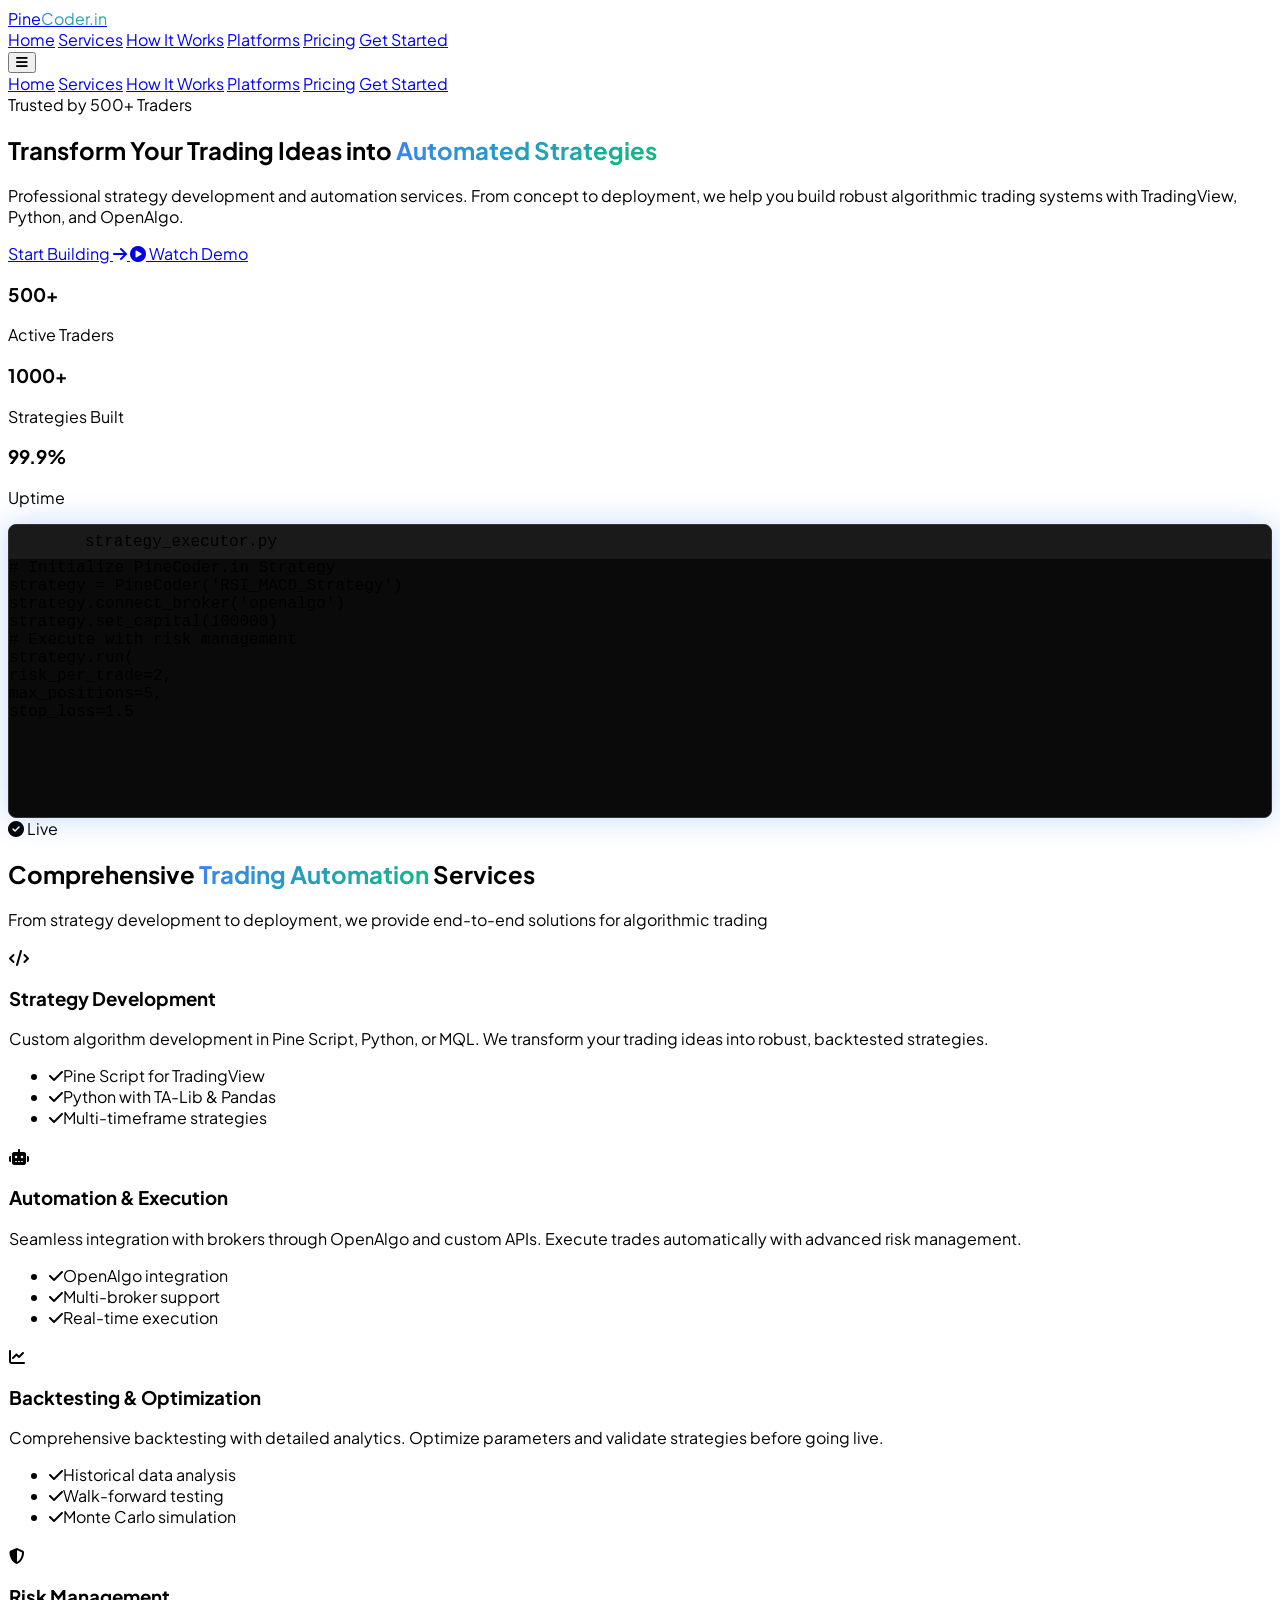
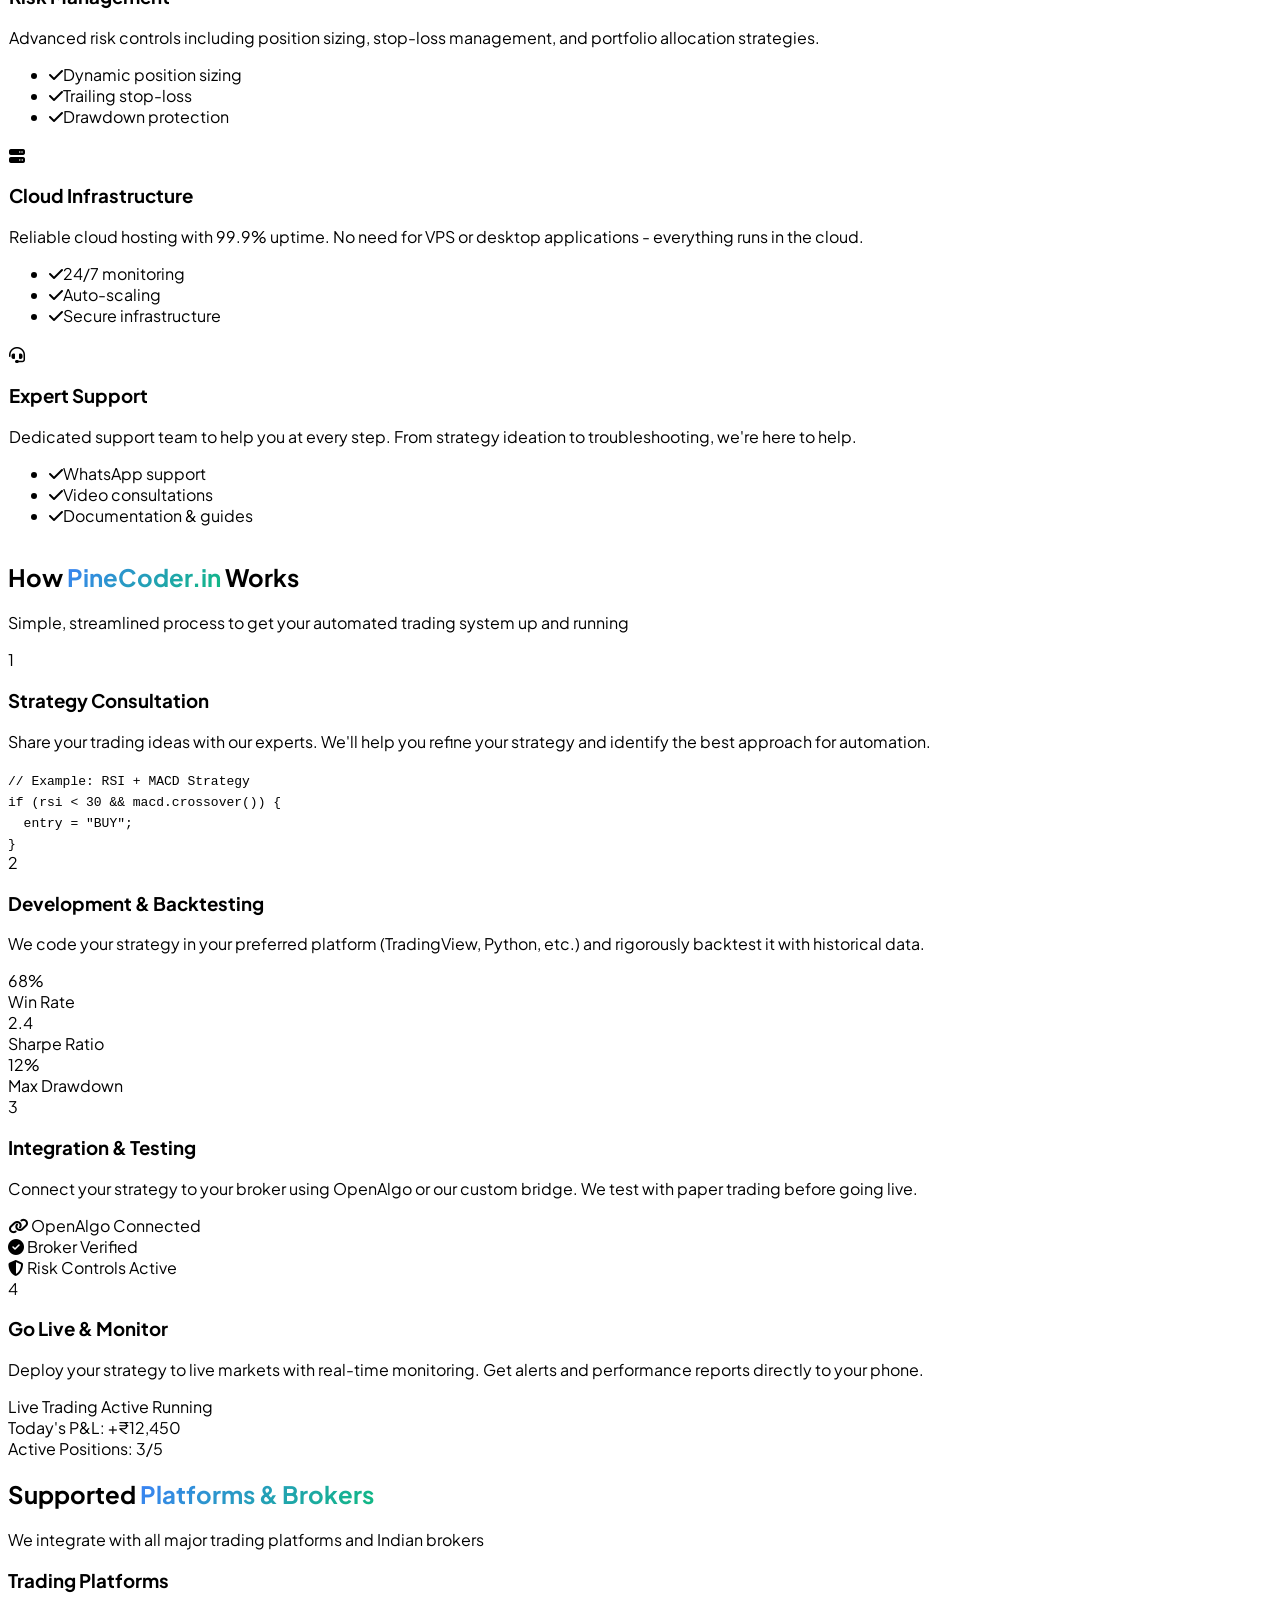
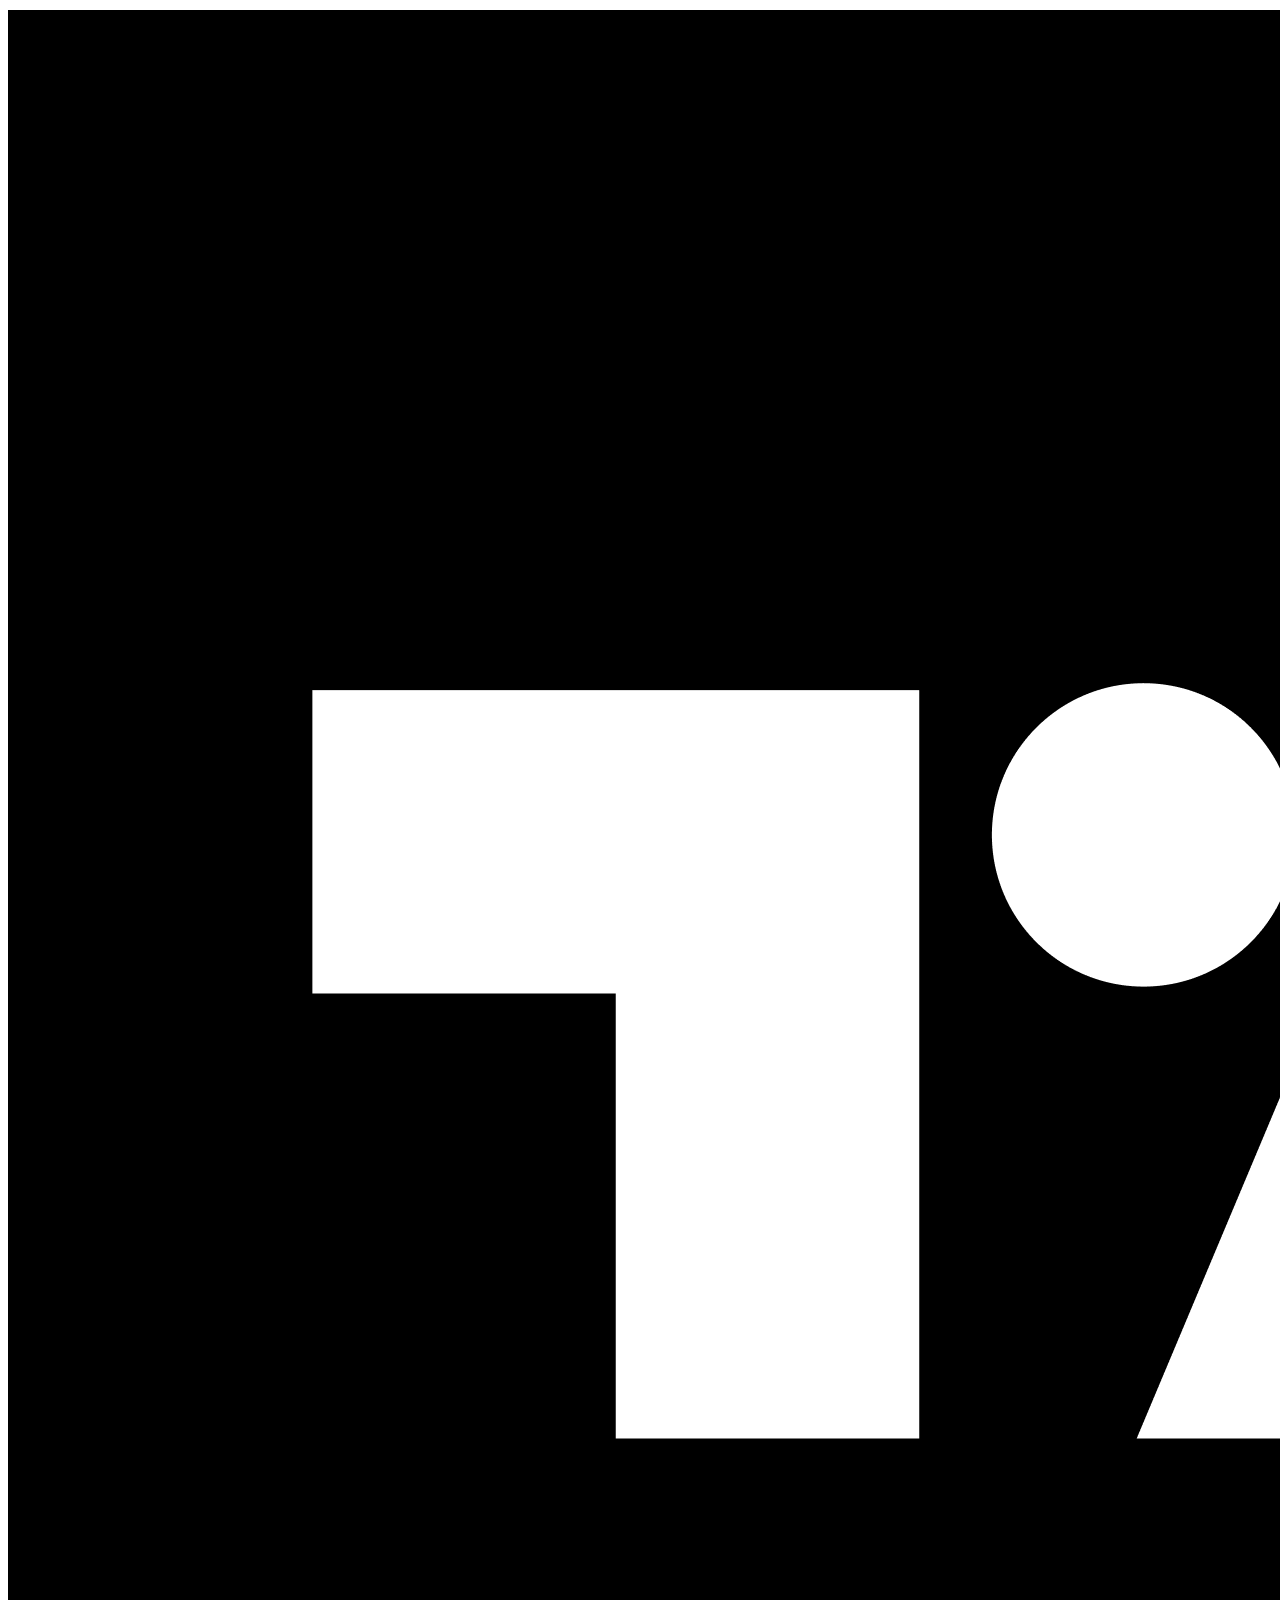
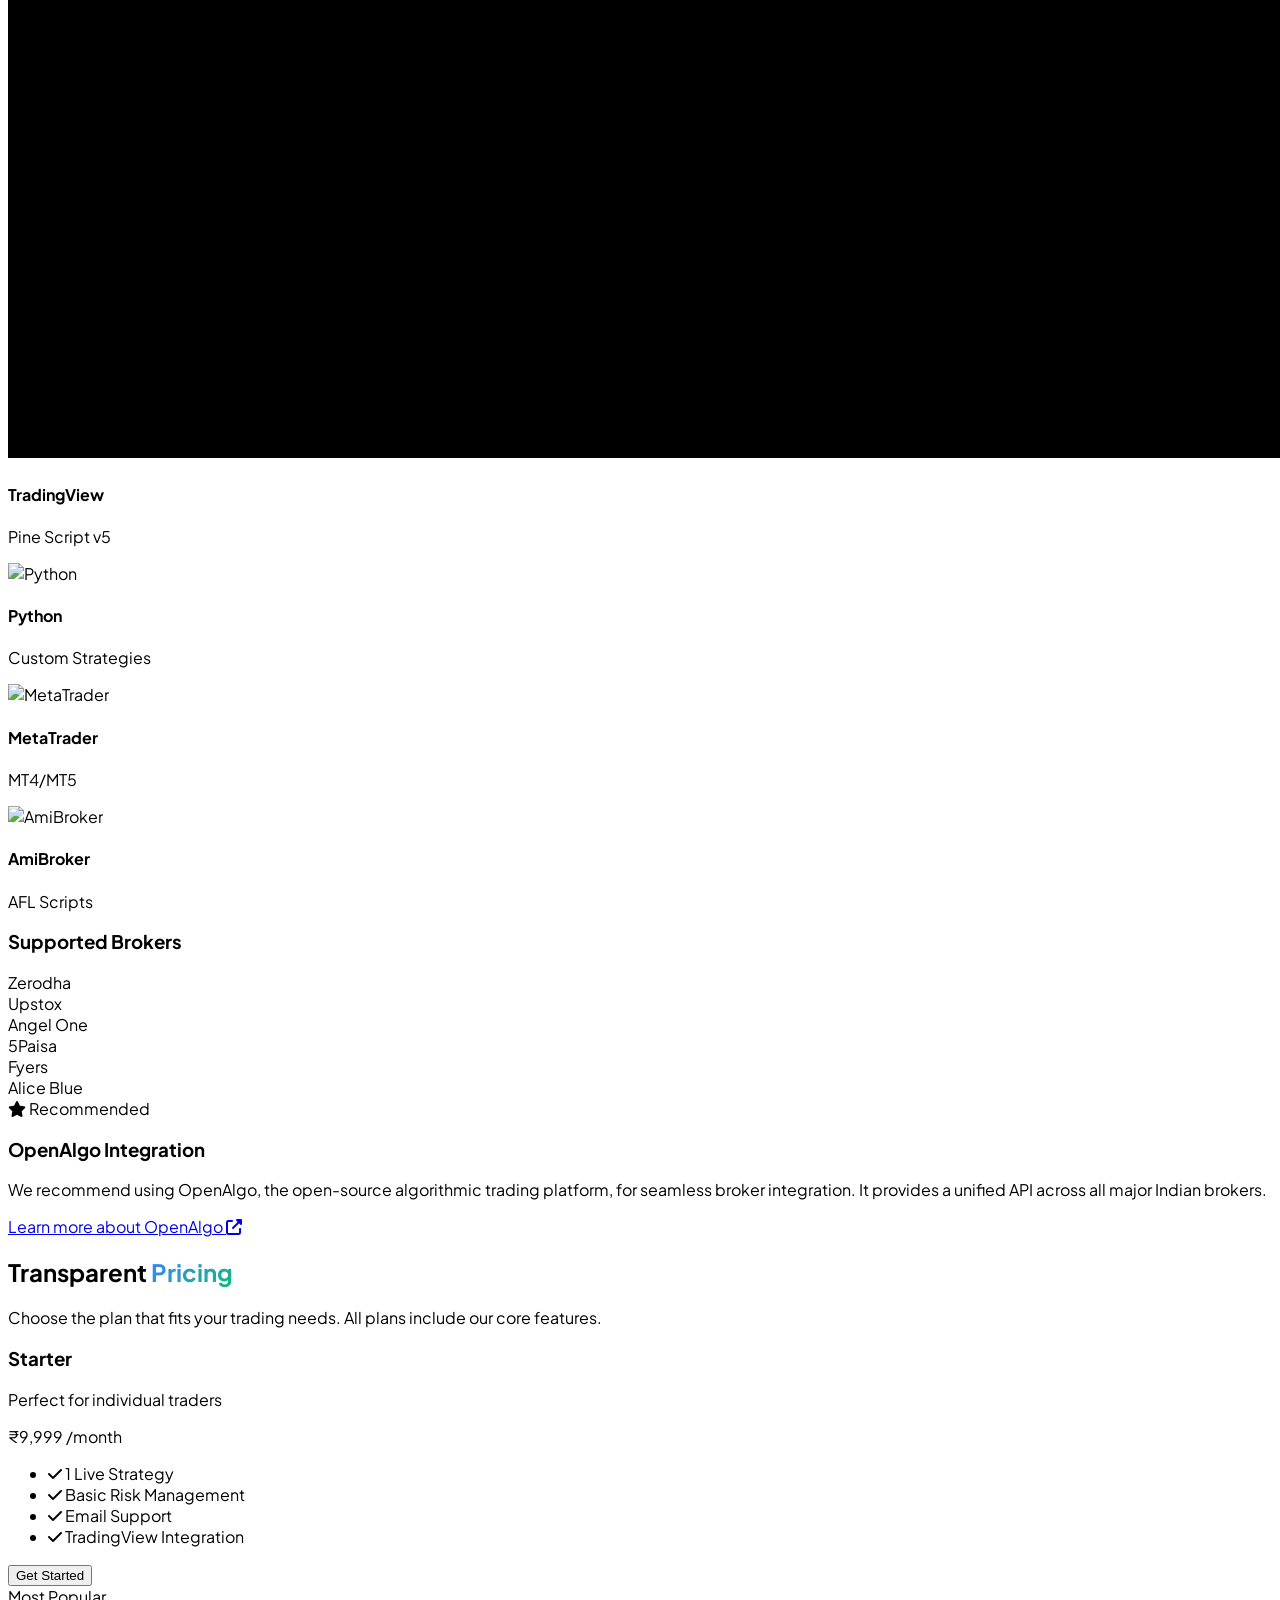
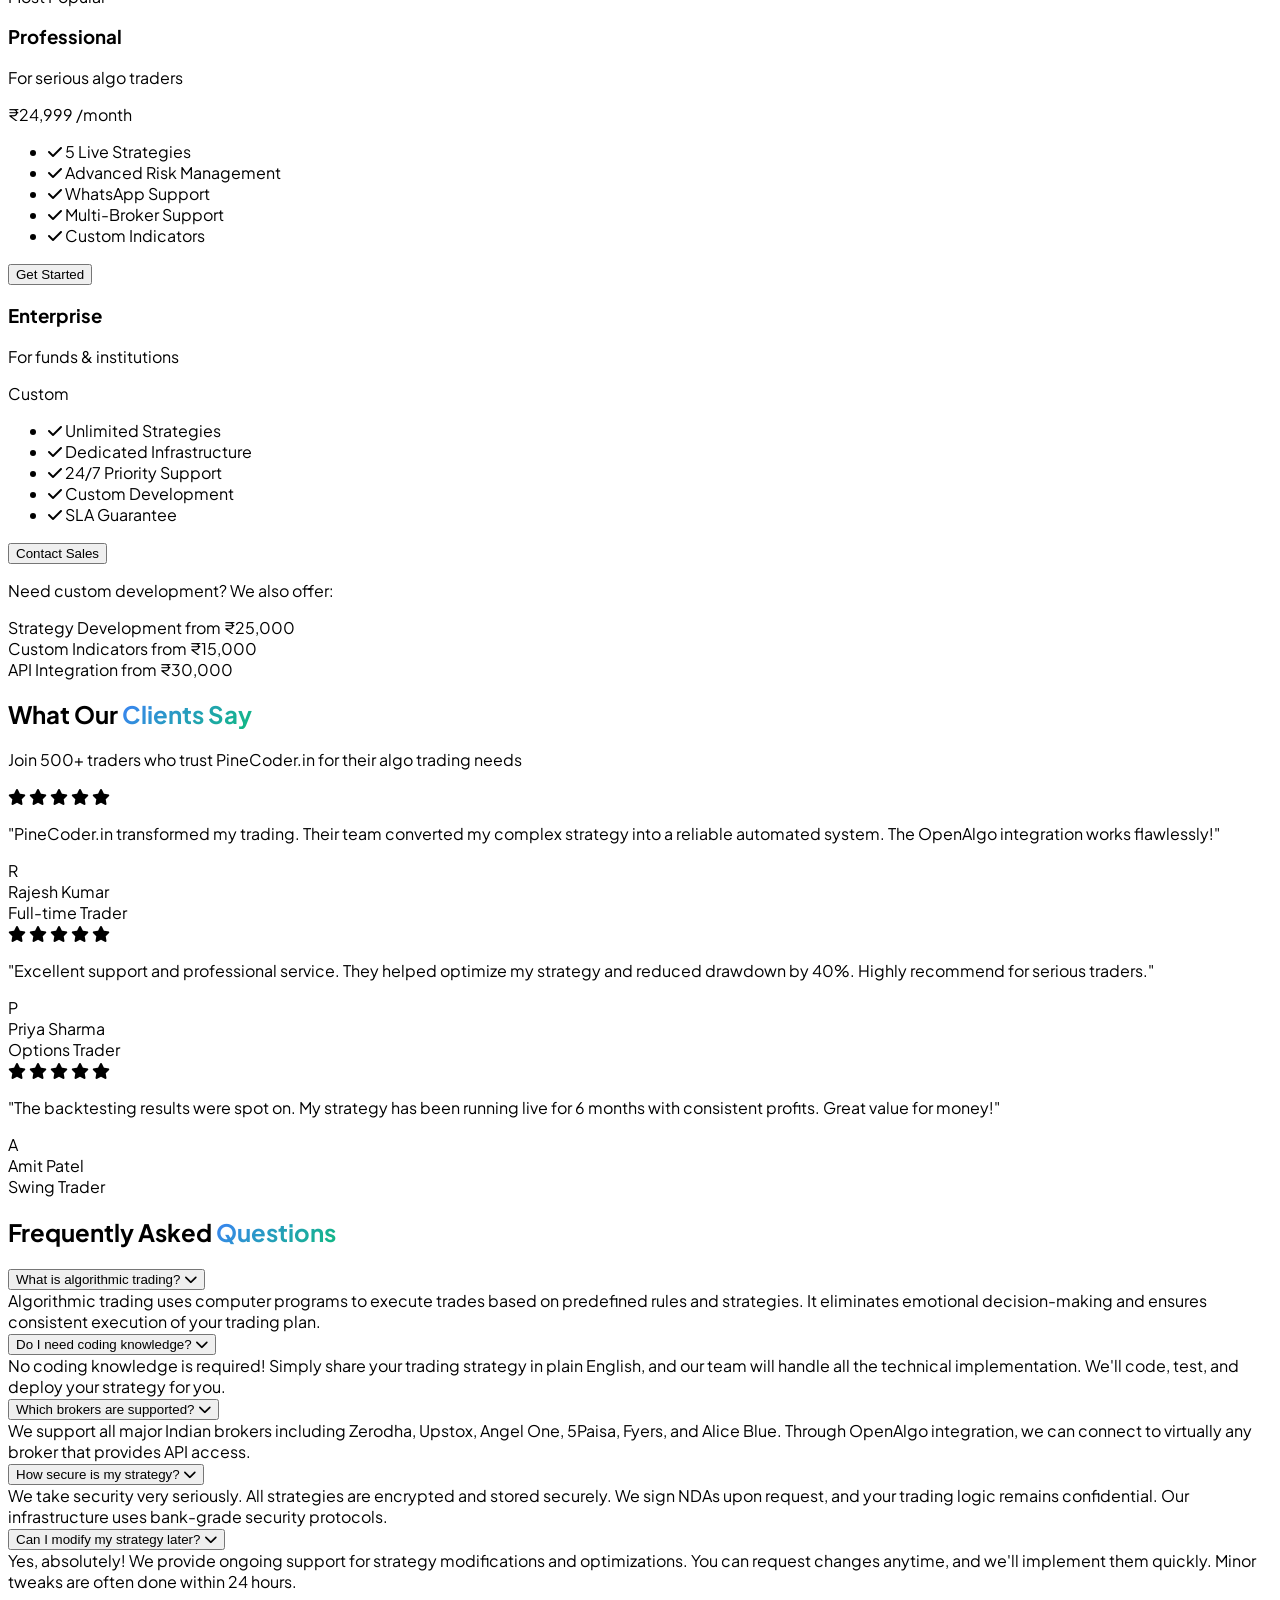
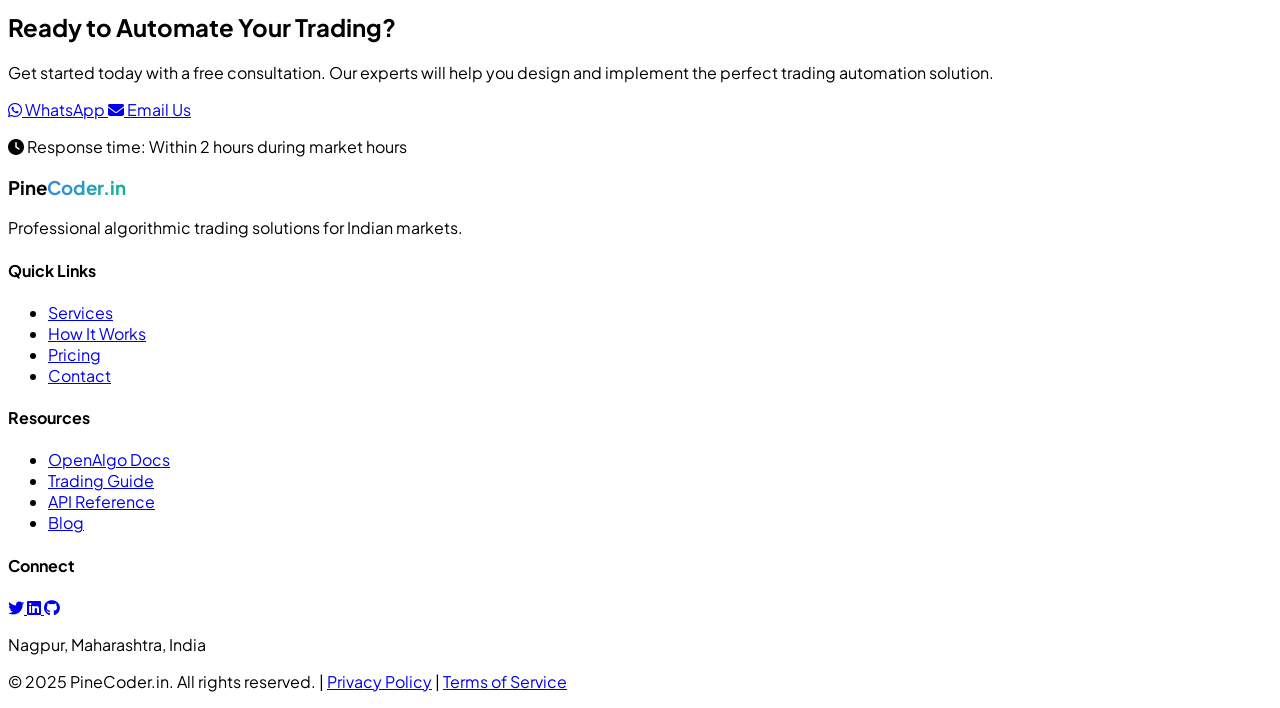
==== commit 83f3b503: "Update index.html" ====
--- a/index.html
+++ b/index.html
@@ -571,32 +571,34 @@
                 </p>
             </div>
             
-            <!-- Trading Platforms -->
             <div class="mb-12">
                 <h3 class="text-2xl font-semibold text-white mb-6 text-center">Trading Platforms</h3>
                 <div class="grid grid-cols-2 md:grid-cols-4 gap-6">
-                    <div class="bg-slate-900 p-6 rounded-xl border border-slate-800 hover:border-blue-600 transition-all">
-                        <img src="logo-square-dark-theme.png" alt="TradingView" class="mb-3">
+                    <div class="bg-slate-900 p-6 rounded-xl border border-slate-800 hover:border-blue-600 transition-all text-center">
+                        <img src="logo-square-dark-theme.png" alt="TradingView" class="h-16 mx-auto mb-3">
                         <h4 class="text-white font-semibold">TradingView</h4>
                         <p class="text-sm text-gray-500">Pine Script v5</p>
                     </div>
-                    <div class="bg-slate-900 p-6 rounded-xl border border-slate-800 hover:border-blue-600 transition-all">
-                        <img src="https://s3.dualstack.us-east-2.amazonaws.com/pythondotorg-assets/media/community/logos/python-logo-only.png" alt="Python" class="mb-3">
+                    <div class="bg-slate-900 p-6 rounded-xl border border-slate-800 hover:border-blue-600 transition-all text-center">
+                        <img src="https://s3.dualstack.us-east-2.amazonaws.com/pythondotorg-assets/media/community/logos/python-logo-only.png" alt="Python" class="h-16 mx-auto mb-3">
                         <h4 class="text-white font-semibold">Python</h4>
                         <p class="text-sm text-gray-500">Custom Strategies</p>
                     </div>
-                    <div class="bg-slate-900 p-6 rounded-xl border border-slate-800 hover:border-blue-600 transition-all">
-                        <img src="https://upload.wikimedia.org/wikipedia/commons/2/27/MetaTrader_5.png" alt="MetaTrader" class="mb-3">
+                    <div class="bg-slate-900 p-6 rounded-xl border border-slate-800 hover:border-blue-600 transition-all text-center">
+                        <img src="https://upload.wikimedia.org/wikipedia/commons/2/27/MetaTrader_5.png" alt="MetaTrader" class="h-16 mx-auto mb-3">
                         <h4 class="text-white font-semibold">MetaTrader</h4>
                         <p class="text-sm text-gray-500">MT4/MT5</p>
                     </div>
-                    <div class="bg-slate-900 p-6 rounded-xl border border-slate-800 hover:border-blue-600 transition-all">
-                        <img src="https://i0.wp.com/www.marketcalls.in/wp-content/uploads/2012/07/AmiBroker_Logo.jpg?ssl=1" alt="AmiBroker" class="mb-3">
+                    <div class="bg-slate-900 p-6 rounded-xl border border-slate-800 hover:border-blue-600 transition-all text-center">
+                        <img src="https://i0.wp.com/www.marketcalls.in/wp-content/uploads/2012/07/AmiBroker_Logo.jpg?ssl=1" alt="AmiBroker" class="h-16 mx-auto mb-3">
                         <h4 class="text-white font-semibold">AmiBroker</h4>
                         <p class="text-sm text-gray-500">AFL Scripts</p>
                     </div>
                 </div>
             </div>
+            
+            </div>
+    </section>
             
             <!-- Brokers -->
             <div>
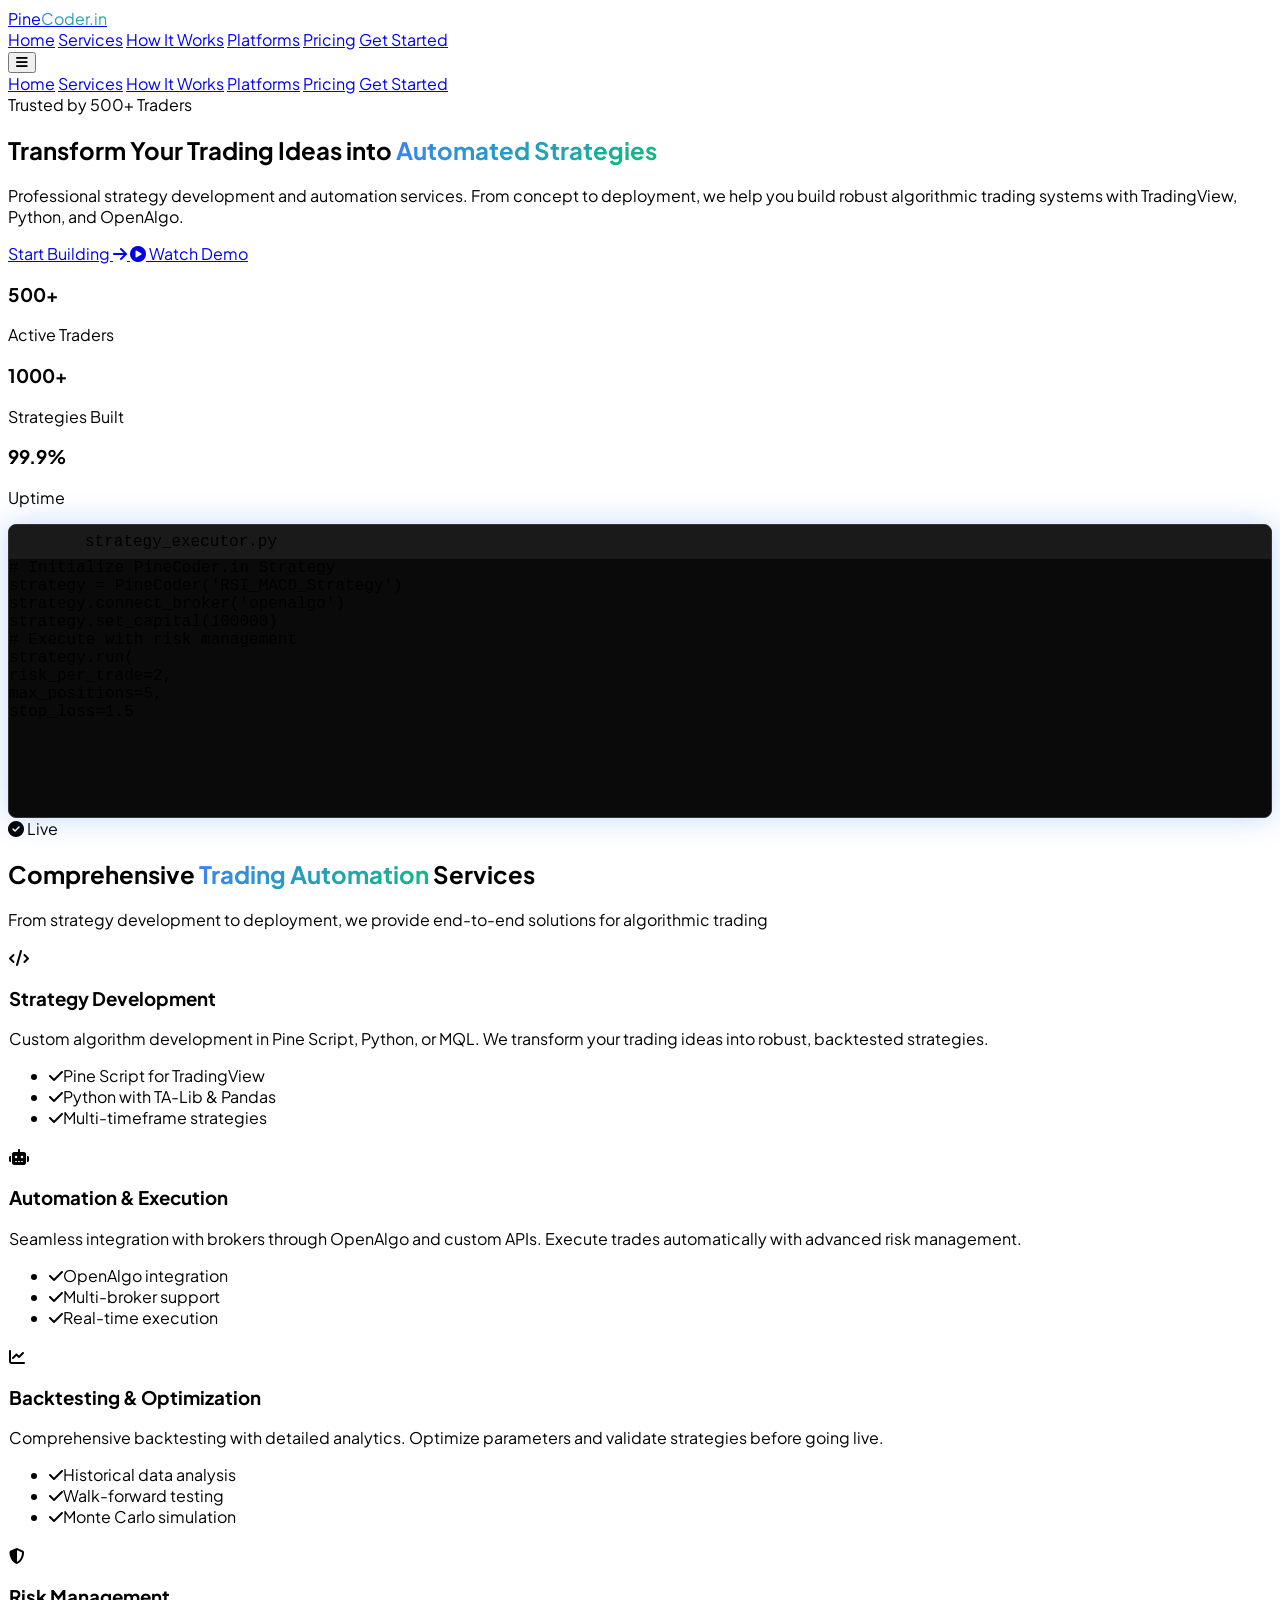
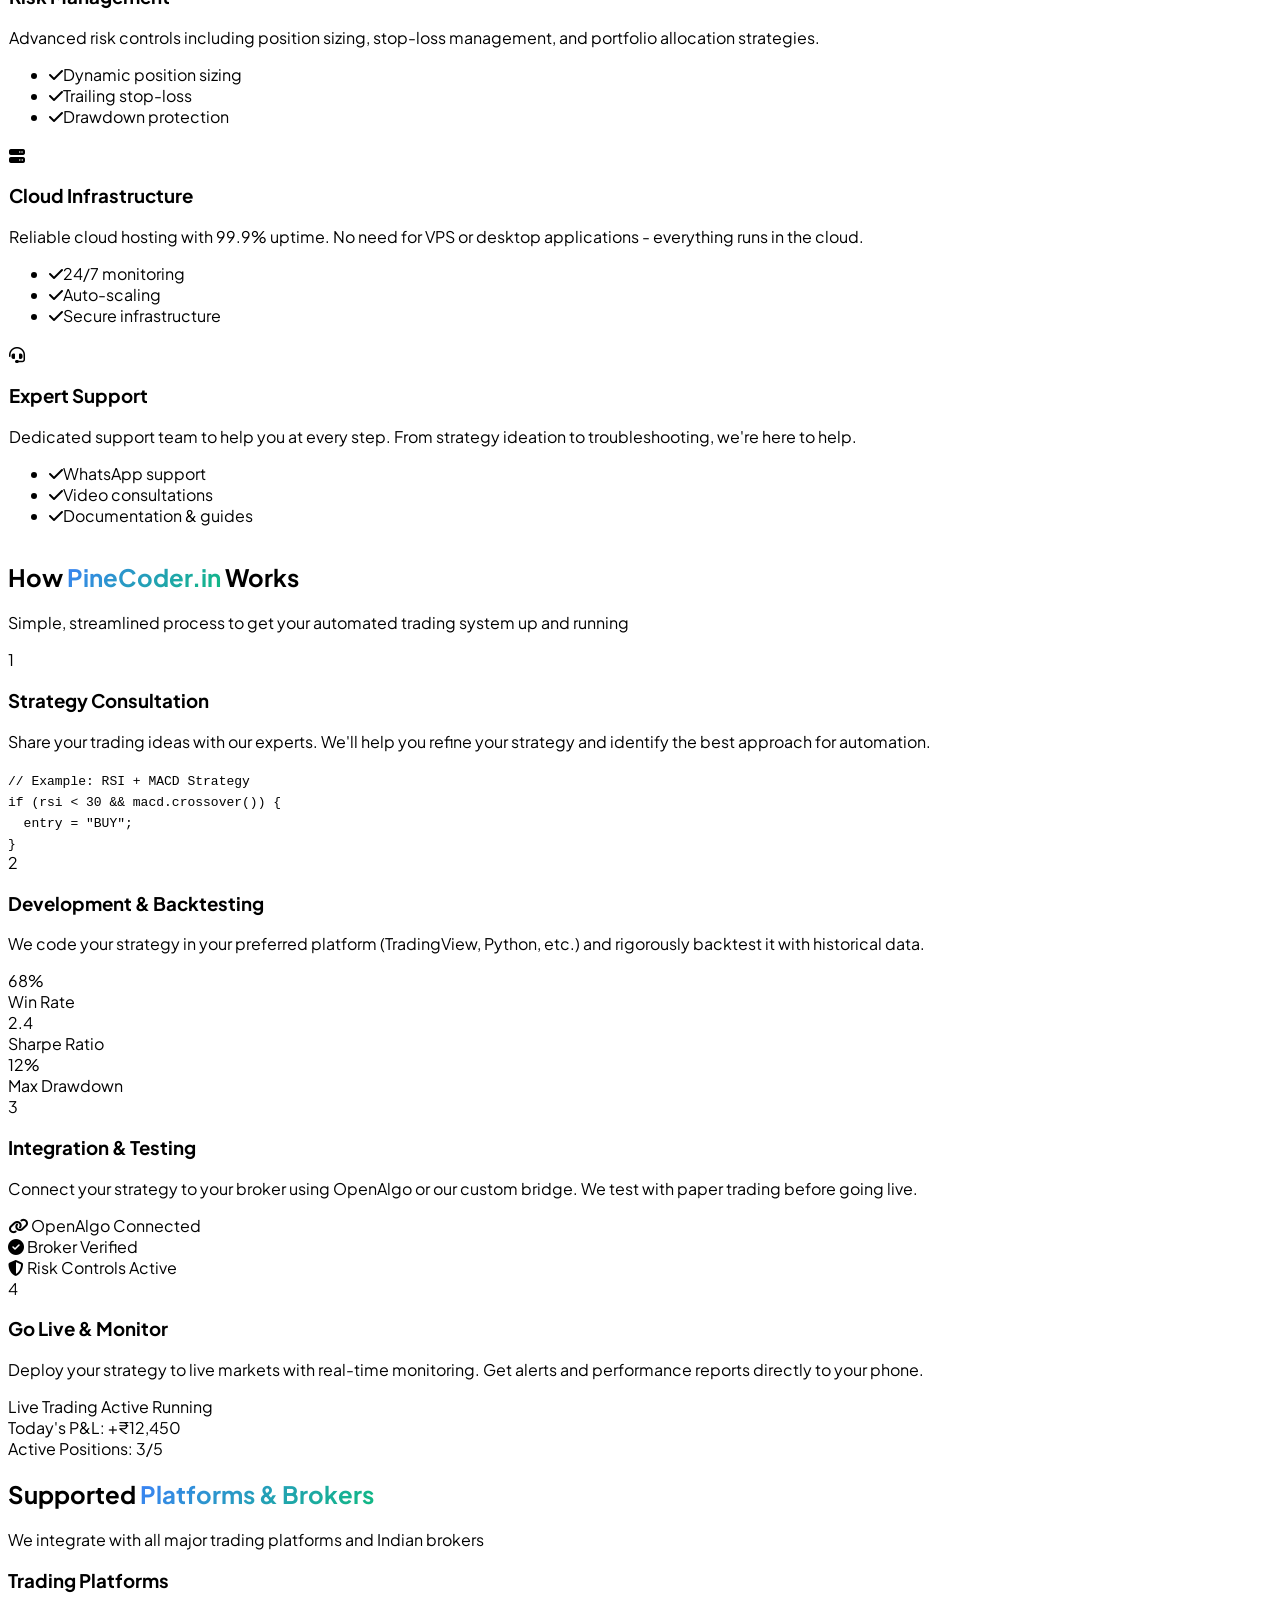
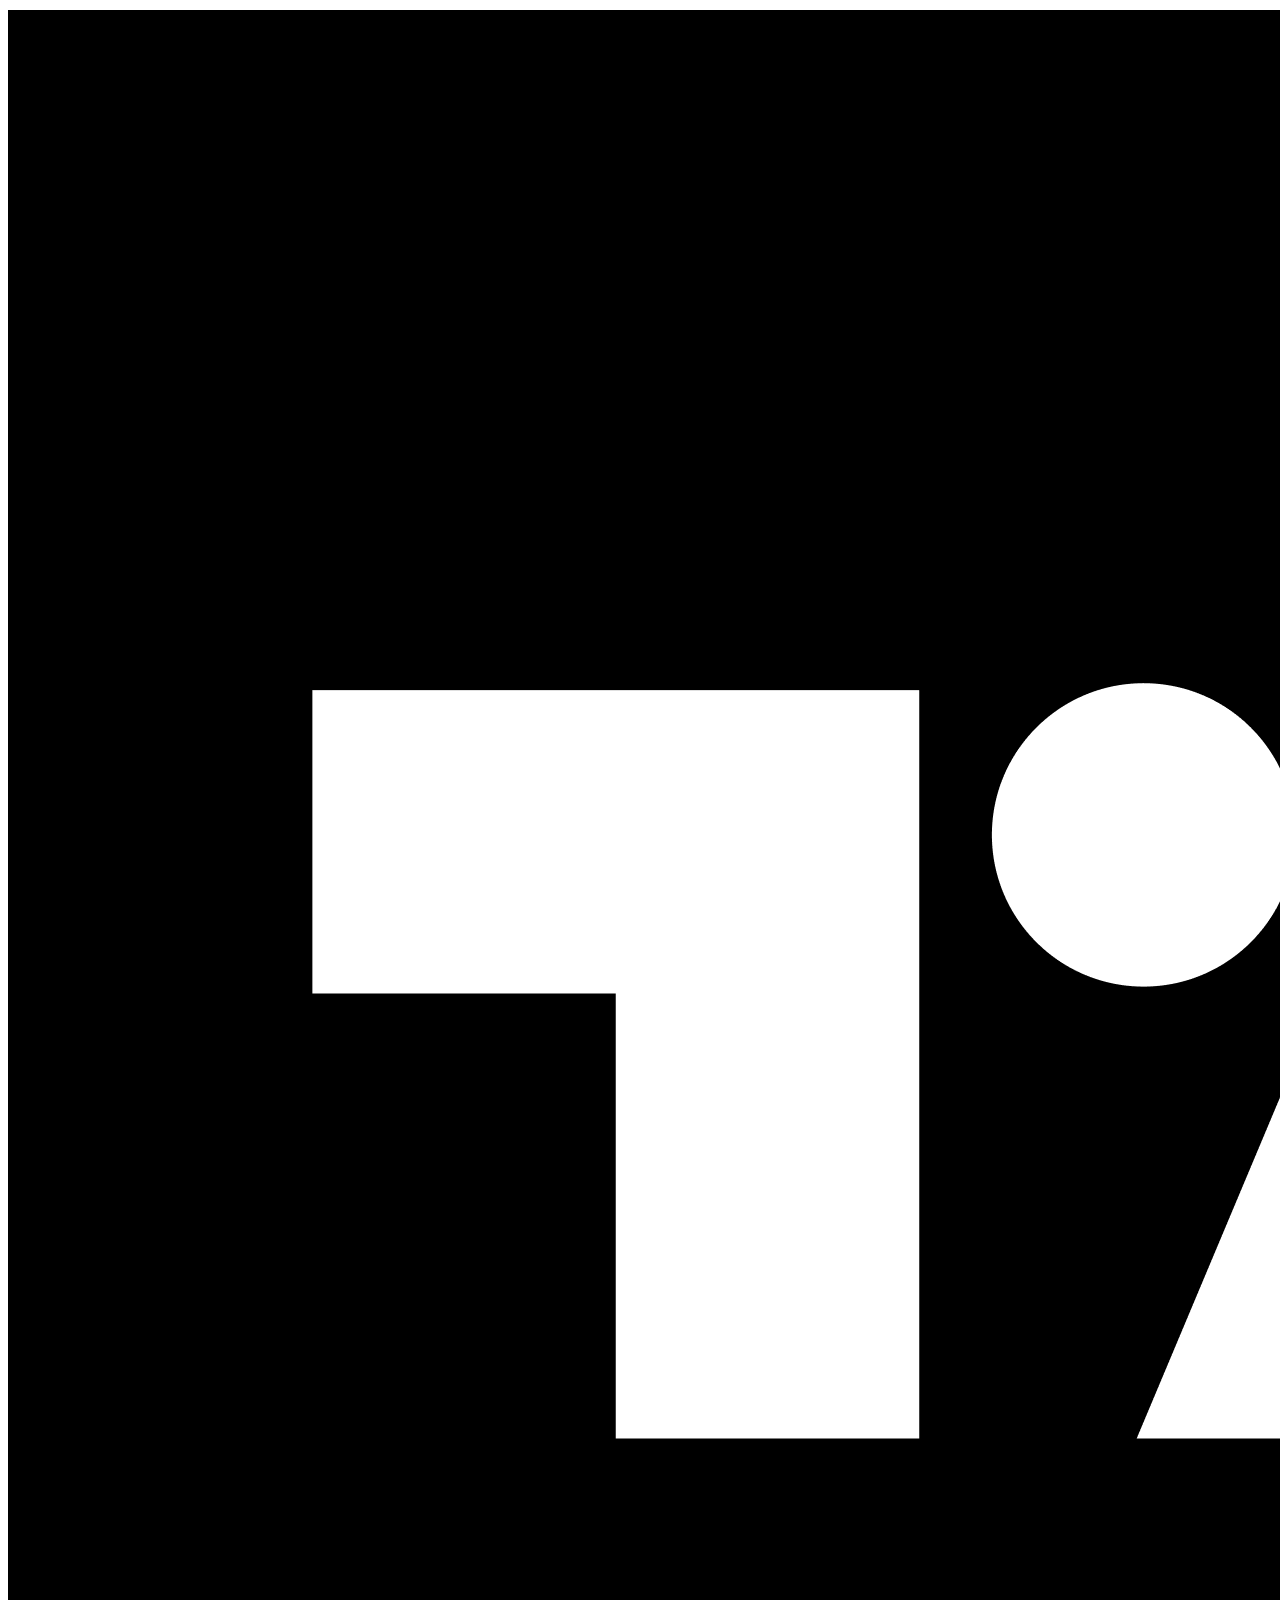
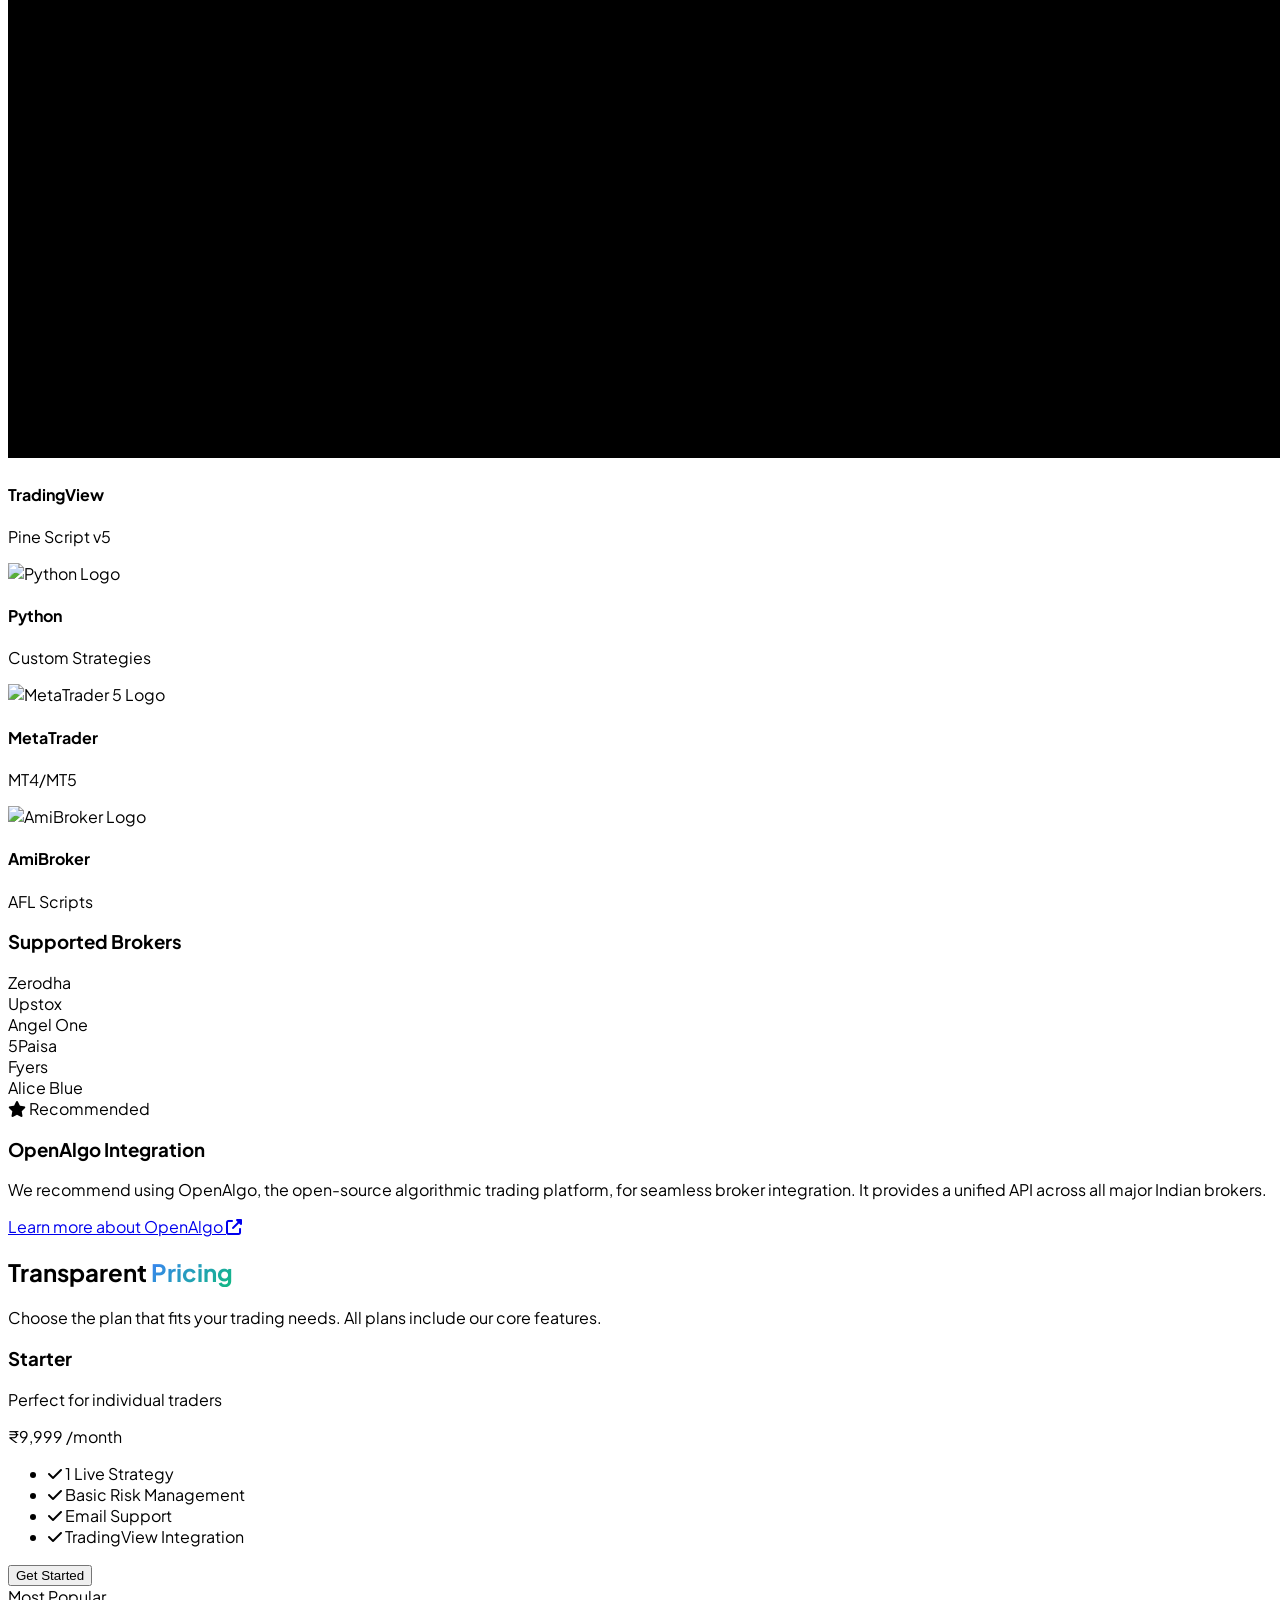
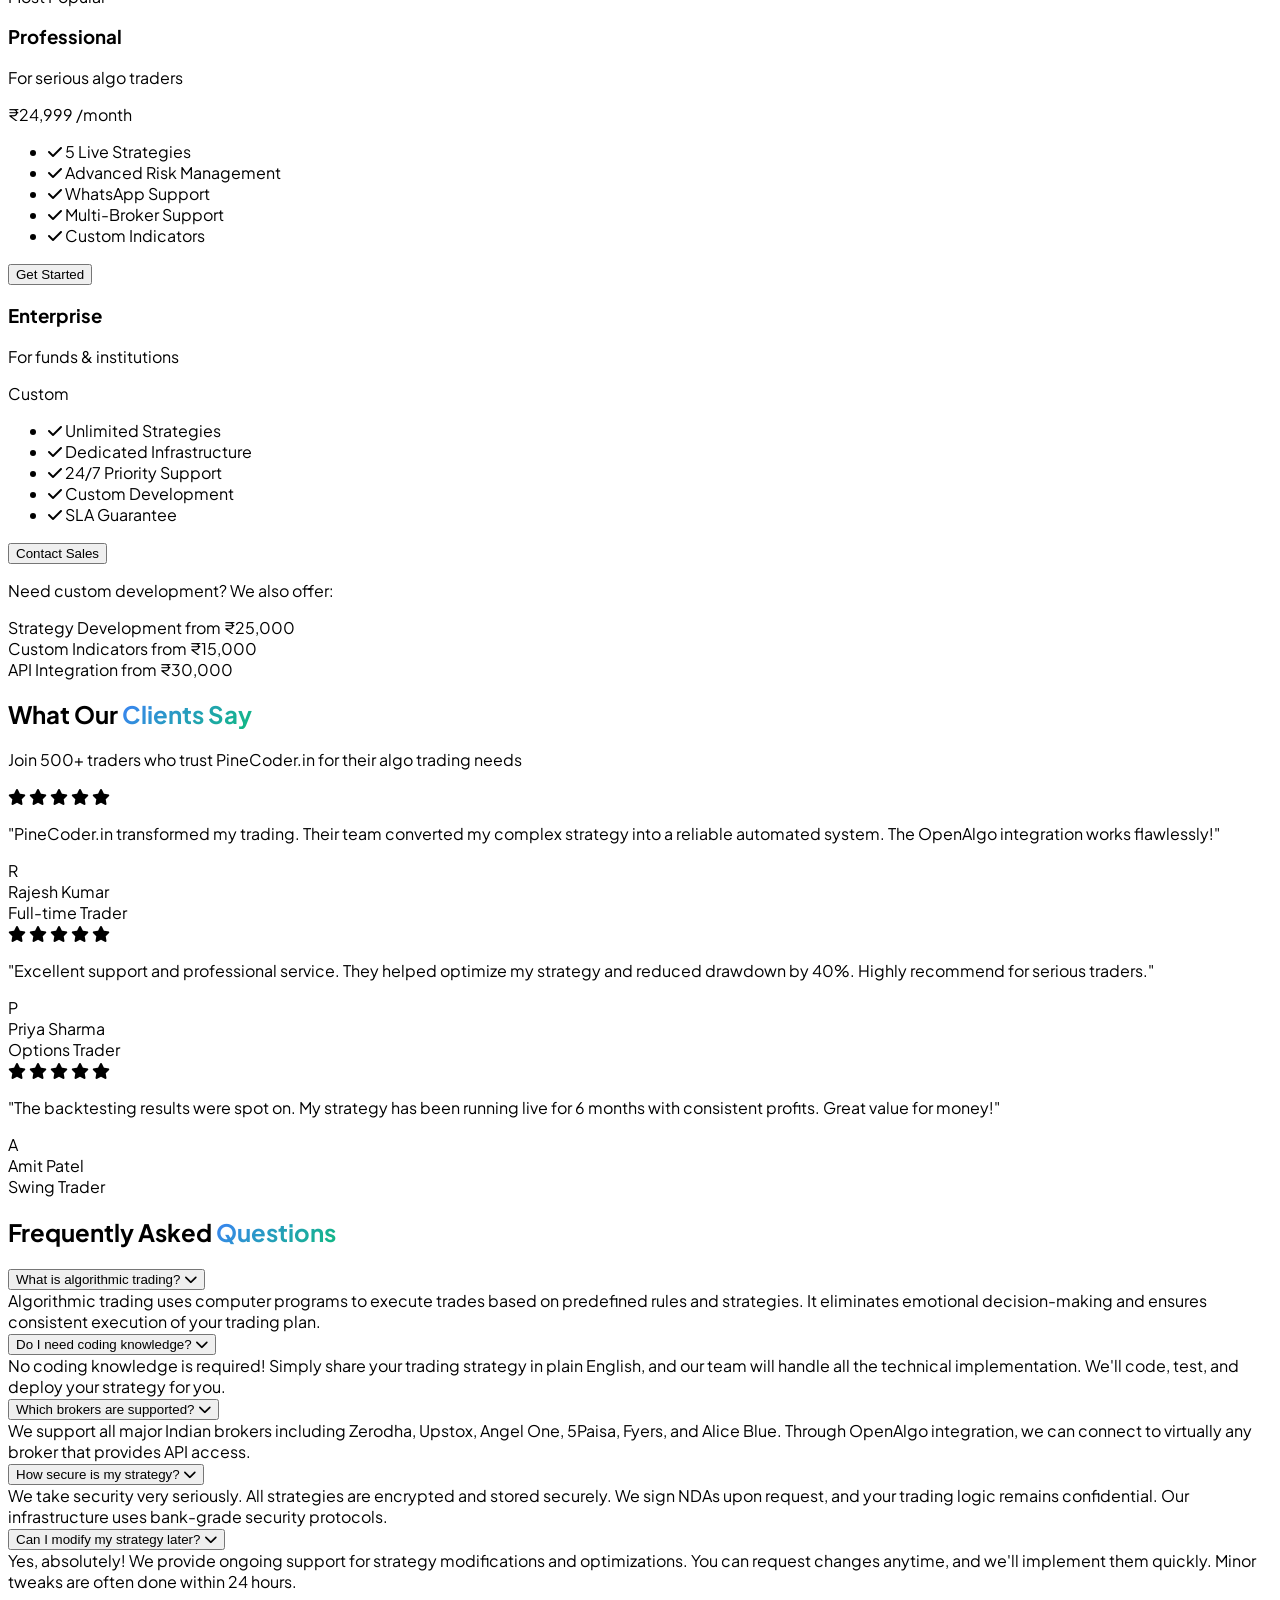
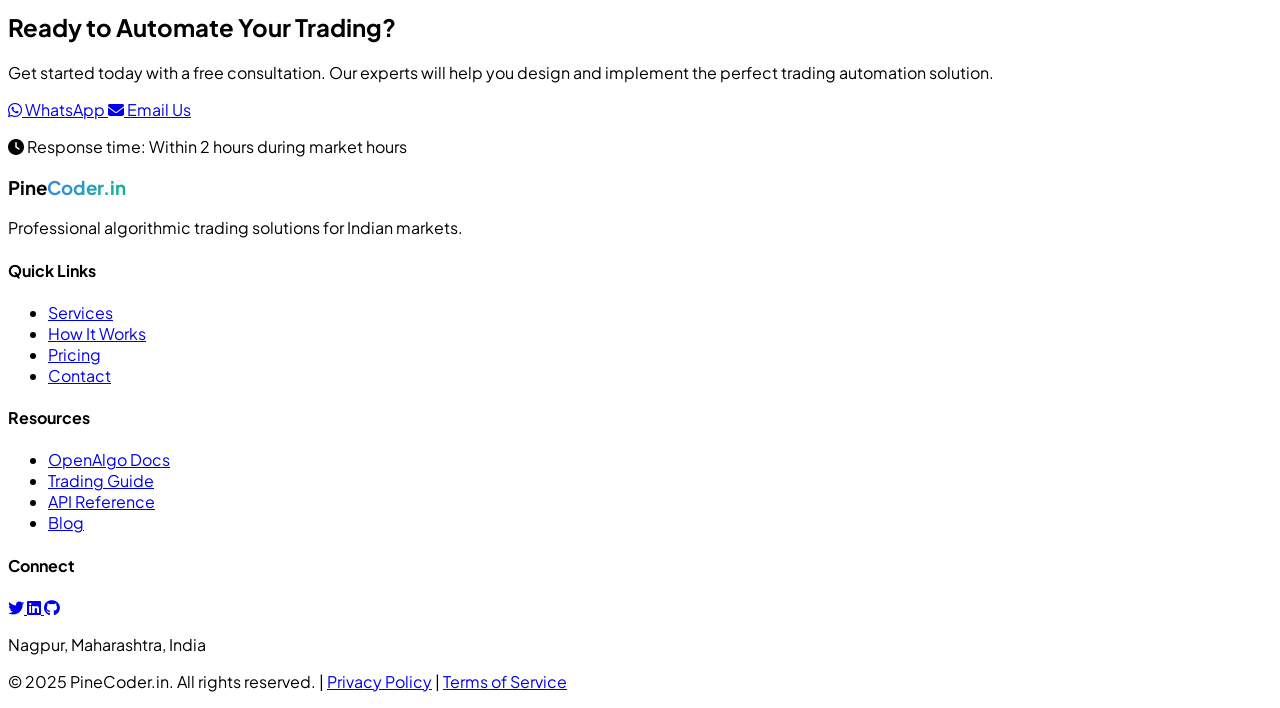
==== commit f716cbc7: "SEO Optimization" ====
--- a/index.html
+++ b/index.html
@@ -15,11 +15,12 @@
     <meta property="og:url" content="https://PineCoder.in.in">
     <meta name="twitter:card" content="summary_large_image">
     <link rel="canonical" href="https://PineCoder.in.in">
+    <link rel="alternate" hreflang="en-in" href="https://pinecoder.in">
     
-    <link rel="apple-touch-icon" sizes="180x180" href="apple-touch-icon.png">
-    <link rel="icon" type="image/png" sizes="32x32" href="favicon-32x32.png">
-    <link rel="icon" type="image/png" sizes="16x16" href="favicon-16x16.png">
-    <link rel="manifest" href="site.webmanifest">
+    <link rel="apple-touch-icon" sizes="180x180" href="favicon_io/apple-touch-icon.png">
+    <link rel="icon" type="image/png" sizes="32x32" href="favicon_io/favicon-32x32.png">
+    <link rel="icon" type="image/png" sizes="16x16" href="favicon_io/favicon-16x16.png">
+    <link rel="manifest" href="favicon_io/site.webmanifest">
 
     <!-- Tailwind CSS -->
     <script src="https://cdn.tailwindcss.com"></script>
@@ -32,159 +33,21 @@
     <link rel="preconnect" href="https://fonts.gstatic.com" crossorigin>
     <link href="https://fonts.googleapis.com/css2?family=Plus+Jakarta+Sans:wght@400;500;600;700;800&display=swap" rel="stylesheet">
     
-    <style>
-        :root {
-            --primary: #0f172a;
-            --secondary: #3b82f6;
-            --accent: #10b981;
-            --warning: #f59e0b;
-        }
-        
-        body {
-            font-family: 'Plus Jakarta Sans', sans-serif;
-        }
-        
-        /* Gradient Text */
-        .gradient-text {
-            background: linear-gradient(135deg, #3b82f6, #10b981);
-            -webkit-background-clip: text;
-            -webkit-text-fill-color: transparent;
-            background-clip: text;
-        }
-        
-        /* Animated Grid Background */
-        .grid-background {
-            background-image: 
-                linear-gradient(rgba(59, 130, 246, 0.1) 1px, transparent 1px),
-                linear-gradient(90deg, rgba(59, 130, 246, 0.1) 1px, transparent 1px);
-            background-size: 50px 50px;
-            animation: grid-move 20s linear infinite;
-        }
-        
-        @keyframes grid-move {
-            0% { transform: translate(0, 0); }
-            100% { transform: translate(50px, 50px); }
-        }
-        
-        /* Glow Effects */
-        .glow-blue {
-            box-shadow: 0 0 30px rgba(59, 130, 246, 0.3);
-        }
-        
-        .glow-green {
-            box-shadow: 0 0 30px rgba(16, 185, 129, 0.3);
-        }
-        
-        /* Card Hover Effects */
-        .feature-card {
-            transition: all 0.3s ease;
-            border: 1px solid rgba(255, 255, 255, 0.1);
-        }
-        
-        .feature-card:hover {
-            transform: translateY(-5px);
-            border-color: rgba(59, 130, 246, 0.5);
-            box-shadow: 0 10px 30px rgba(59, 130, 246, 0.2);
-        }
-        
-        /* Smooth Scroll */
-        html {
-            scroll-behavior: smooth;
-        }
-        
-        /* Custom Scrollbar */
-        ::-webkit-scrollbar {
-            width: 10px;
-        }
-        
-        ::-webkit-scrollbar-track {
-            background: #1e293b;
-        }
-        
-        ::-webkit-scrollbar-thumb {
-            background: #3b82f6;
-            border-radius: 5px;
-        }
-        
-        /* Navbar Blur Effect */
-        .navbar-blur {
-            backdrop-filter: blur(10px);
-            background-color: rgba(15, 23, 42, 0.9);
-        }
-        
-        /* Animated Button */
-        .animated-button {
-            position: relative;
-            overflow: hidden;
-        }
-        
-        .animated-button::before {
-            content: '';
-            position: absolute;
-            top: 50%;
-            left: 50%;
-            width: 0;
-            height: 0;
-            border-radius: 50%;
-            background: rgba(255, 255, 255, 0.2);
-            transform: translate(-50%, -50%);
-            transition: width 0.5s, height 0.5s;
-        }
-        
-        .animated-button:hover::before {
-            width: 300px;
-            height: 300px;
-        }
-        
-        /* Loading Animation */
-        .loader {
-            border: 3px solid #1e293b;
-            border-top: 3px solid #3b82f6;
-            border-radius: 50%;
-            width: 40px;
-            height: 40px;
-            animation: spin 1s linear infinite;
-        }
-        
-        @keyframes spin {
-            0% { transform: rotate(0deg); }
-            100% { transform: rotate(360deg); }
-        }
-        
-        /* Terminal Effect */
-        .terminal {
-            background: #0a0a0a;
-            border: 1px solid #333;
-            border-radius: 8px;
-            font-family: 'Courier New', monospace;
-            position: relative;
-            overflow: hidden;
-        }
-        
-        .terminal-header {
-            background: #1a1a1a;
-            padding: 8px 16px;
-            display: flex;
-            align-items: center;
-            gap: 8px;
-        }
-        
-        .terminal-dot {
-            width: 12px;
-            height: 12px;
-            border-radius: 50%;
-        }
-        
-        /* Pulse Animation */
-        @keyframes pulse {
-            0%, 100% { opacity: 1; }
-            50% { opacity: 0.5; }
-        }
-        
-        .pulse {
-            animation: pulse 2s infinite;
-        }
-    </style>
+    <link rel="stylesheet" href="style.css">
+<script type="application/ld+json">
+    {
+      "@context": "https://schema.org",
+      "@type": "Organization",
+      "name": "PineCoder.in",
+      "url": "https://pinecoder.in",
+      "logo": "https://pinecoder.in/logo-square-dark-theme.png",
+      "contactPoint": {
+        "@type": "ContactPoint",
+        "telephone": "+91-749-946-2967",
+        "contactType": "customer service"
+      }
+    }
+    </script>
 </head>
 <body class="bg-slate-950 text-gray-300">
 
@@ -318,6 +181,41 @@
         </div>
     </section>
 
+    <script type="application/ld+json">
+    {
+      "@context": "https://schema.org",
+      "@type": "ItemList",
+      "itemListElement": [
+        {
+          "@type": "ListItem",
+          "position": 1,
+          "item": {
+            "@type": "Service",
+            "name": "Strategy Development",
+            "description": "Custom algorithm development in Pine Script, Python, or MQL. We transform your trading ideas into robust, backtested strategies."
+          }
+        },
+        {
+          "@type": "ListItem",
+          "position": 2,
+          "item": {
+            "@type": "Service",
+            "name": "Automation & Execution",
+            "description": "Seamless integration with brokers through OpenAlgo and custom APIs. Execute trades automatically with advanced risk management."
+          }
+        },
+        {
+          "@type": "ListItem",
+          "position": 3,
+          "item": {
+            "@type": "Service",
+            "name": "Backtesting & Optimization",
+            "description": "Comprehensive backtesting with detailed analytics. Optimize parameters and validate strategies before going live."
+          }
+        }
+      ]
+    }
+    </script>
     <!-- Services Section -->
     <section id="services" class="py-20 relative">
         <div class="container mx-auto px-4 sm:px-6 lg:px-8">
@@ -575,22 +473,22 @@
                 <h3 class="text-2xl font-semibold text-white mb-6 text-center">Trading Platforms</h3>
                 <div class="grid grid-cols-2 md:grid-cols-4 gap-6">
                     <div class="bg-slate-900 p-6 rounded-xl border border-slate-800 hover:border-blue-600 transition-all text-center">
-                        <img src="logo-square-dark-theme.png" alt="TradingView" class="h-16 mx-auto mb-3">
+                        <img src="logo-square-dark-theme.png" alt="PineCoder.in Logo" class="h-16 mx-auto mb-3">
                         <h4 class="text-white font-semibold">TradingView</h4>
                         <p class="text-sm text-gray-500">Pine Script v5</p>
                     </div>
                     <div class="bg-slate-900 p-6 rounded-xl border border-slate-800 hover:border-blue-600 transition-all text-center">
-                        <img src="https://s3.dualstack.us-east-2.amazonaws.com/pythondotorg-assets/media/community/logos/python-logo-only.png" alt="Python" class="h-16 mx-auto mb-3">
+                        <img src="https://s3.dualstack.us-east-2.amazonaws.com/pythondotorg-assets/media/community/logos/python-logo-only.png" alt="Python Logo" class="h-16 mx-auto mb-3">
                         <h4 class="text-white font-semibold">Python</h4>
                         <p class="text-sm text-gray-500">Custom Strategies</p>
                     </div>
                     <div class="bg-slate-900 p-6 rounded-xl border border-slate-800 hover:border-blue-600 transition-all text-center">
-                        <img src="https://upload.wikimedia.org/wikipedia/commons/2/27/MetaTrader_5.png" alt="MetaTrader" class="h-16 mx-auto mb-3">
+                        <img src="https://upload.wikimedia.org/wikipedia/commons/2/27/MetaTrader_5.png" alt="MetaTrader 5 Logo" class="h-16 mx-auto mb-3">
                         <h4 class="text-white font-semibold">MetaTrader</h4>
                         <p class="text-sm text-gray-500">MT4/MT5</p>
                     </div>
                     <div class="bg-slate-900 p-6 rounded-xl border border-slate-800 hover:border-blue-600 transition-all text-center">
-                        <img src="https://i0.wp.com/www.marketcalls.in/wp-content/uploads/2012/07/AmiBroker_Logo.jpg?ssl=1" alt="AmiBroker" class="h-16 mx-auto mb-3">
+                        <img src="https://i0.wp.com/www.marketcalls.in/wp-content/uploads/2012/07/AmiBroker_Logo.jpg?ssl=1" alt="AmiBroker Logo" class="h-16 mx-auto mb-3">
                         <h4 class="text-white font-semibold">AmiBroker</h4>
                         <p class="text-sm text-gray-500">AFL Scripts</p>
                     </div>
@@ -645,6 +543,44 @@
         </div>
     </section>
 
+    <script type="application/ld+json">
+    {
+      "@context": "https://schema.org",
+      "@type": "ItemList",
+      "itemListElement": [
+        {
+          "@type": "ListItem",
+          "position": 1,
+          "item": {
+            "@type": "Offer",
+            "name": "Starter",
+            "price": "9999",
+            "priceCurrency": "INR"
+          }
+        },
+        {
+          "@type": "ListItem",
+          "position": 2,
+          "item": {
+            "@type": "Offer",
+            "name": "Professional",
+            "price": "24999",
+            "priceCurrency": "INR"
+          }
+        },
+        {
+          "@type": "ListItem",
+          "position": 3,
+          "item": {
+            "@type": "Offer",
+            "name": "Enterprise",
+            "price": "Custom",
+            "priceCurrency": "INR"
+          }
+        }
+      ]
+    }
+    </script>
     <!-- Pricing Section -->
     <section id="pricing" class="py-20 bg-slate-900/50">
         <div class="container mx-auto px-4 sm:px-6 lg:px-8">
@@ -865,6 +801,54 @@
         </div>
     </section>
 
+    <script type="application/ld+json">
+    {
+      "@context": "https://schema.org",
+      "@type": "FAQPage",
+      "mainEntity": [
+        {
+          "@type": "Question",
+          "name": "What is algorithmic trading?",
+          "acceptedAnswer": {
+            "@type": "Answer",
+            "text": "Algorithmic trading uses computer programs to execute trades based on predefined rules and strategies. It eliminates emotional decision-making and ensures consistent execution of your trading plan."
+          }
+        },
+        {
+          "@type": "Question",
+          "name": "Do I need coding knowledge?",
+          "acceptedAnswer": {
+            "@type": "Answer",
+            "text": "No coding knowledge is required! Simply share your trading strategy in plain English, and our team will handle all the technical implementation. We'll code, test, and deploy your strategy for you."
+          }
+        },
+        {
+          "@type": "Question",
+          "name": "Which brokers are supported?",
+          "acceptedAnswer": {
+            "@type": "Answer",
+            "text": "We support all major Indian brokers including Zerodha, Upstox, Angel One, 5Paisa, Fyers, and Alice Blue. Through OpenAlgo integration, we can connect to virtually any broker that provides API access."
+          }
+        },
+        {
+          "@type": "Question",
+          "name": "How secure is my strategy?",
+          "acceptedAnswer": {
+            "@type": "Answer",
+            "text": "We take security very seriously. All strategies are encrypted and stored securely. We sign NDAs upon request, and your trading logic remains confidential. Our infrastructure uses bank-grade security protocols."
+          }
+        },
+        {
+          "@type":'"Question",
+          "name": "Can I modify my strategy later?",
+          "acceptedAnswer": {
+            "@type": "Answer",
+            "text": "Yes, absolutely! We provide ongoing support for strategy modifications and optimizations. You can request changes anytime, and we'll implement them quickly. Minor tweaks are often done within 24 hours."
+          }
+        }
+      ]
+    }
+    </script>
     <!-- FAQ Section -->
     <section class="py-20 bg-slate-900/50">
         <div class="container mx-auto px-4 sm:px-6 lg:px-8 max-w-4xl">
@@ -1004,13 +988,13 @@
                 <div>
                     <h4 class="text-white font-semibold mb-4">Connect</h4>
                     <div class="flex gap-4 mb-4">
-                        <a href="#" class="w-10 h-10 bg-slate-800 rounded-lg flex items-center justify-center hover:bg-slate-700 transition-colors">
+                        <a href="#" class="w-10 h-10 bg-slate-800 rounded-lg flex items-center justify-center hover:bg-slate-700 transition-colors" aria-label="Twitter">
                             <i class="fab fa-twitter text-gray-400"></i>
                         </a>
-                        <a href="#" class="w-10 h-10 bg-slate-800 rounded-lg flex items-center justify-center hover:bg-slate-700 transition-colors">
+                        <a href="#" class="w-10 h-10 bg-slate-800 rounded-lg flex items-center justify-center hover:bg-slate-700 transition-colors" aria-label="LinkedIn">
                             <i class="fab fa-linkedin text-gray-400"></i>
                         </a>
-                        <a href="#" class="w-10 h-10 bg-slate-800 rounded-lg flex items-center justify-center hover:bg-slate-700 transition-colors">
+                        <a href="#" class="w-10 h-10 bg-slate-800 rounded-lg flex items-center justify-center hover:bg-slate-700 transition-colors" aria-label="GitHub">
                             <i class="fab fa-github text-gray-400"></i>
                         </a>
                     </div>
--- a/style.css
+++ b/style.css
@@ -0,0 +1,152 @@
+:root {
+            --primary: #0f172a;
+            --secondary: #3b82f6;
+            --accent: #10b981;
+            --warning: #f59e0b;
+        }
+        
+        body {
+            font-family: 'Plus Jakarta Sans', sans-serif;
+            overflow-x: hidden;
+        }
+        
+        /* Gradient Text */
+        .gradient-text {
+            background: linear-gradient(135deg, #3b82f6, #10b981);
+            -webkit-background-clip: text;
+            -webkit-text-fill-color: transparent;
+            background-clip: text;
+        }
+        
+        /* Animated Grid Background */
+        .grid-background {
+            background-image: 
+                linear-gradient(rgba(59, 130, 246, 0.1) 1px, transparent 1px),
+                linear-gradient(90deg, rgba(59, 130, 246, 0.1) 1px, transparent 1px);
+            background-size: 50px 50px;
+            animation: grid-move 20s linear infinite;
+        }
+        
+        @keyframes grid-move {
+            0% { transform: translate(0, 0); }
+            100% { transform: translate(50px, 50px); }
+        }
+        
+        /* Glow Effects */
+        .glow-blue {
+            box-shadow: 0 0 30px rgba(59, 130, 246, 0.3);
+        }
+        
+        .glow-green {
+            box-shadow: 0 0 30px rgba(16, 185, 129, 0.3);
+        }
+        
+        /* Card Hover Effects */
+        .feature-card {
+            transition: all 0.3s ease;
+            border: 1px solid rgba(255, 255, 255, 0.1);
+        }
+        
+        .feature-card:hover {
+            transform: translateY(-5px);
+            border-color: rgba(59, 130, 246, 0.5);
+            box-shadow: 0 10px 30px rgba(59, 130, 246, 0.2);
+        }
+        
+        /* Smooth Scroll */
+        html {
+            scroll-behavior: smooth;
+        }
+        
+        /* Custom Scrollbar */
+        ::-webkit-scrollbar {
+            width: 10px;
+        }
+        
+        ::-webkit-scrollbar-track {
+            background: #1e293b;
+        }
+        
+        ::-webkit-scrollbar-thumb {
+            background: #3b82f6;
+            border-radius: 5px;
+        }
+        
+        /* Navbar Blur Effect */
+        .navbar-blur {
+            backdrop-filter: blur(10px);
+            background-color: rgba(15, 23, 42, 0.9);
+        }
+        
+        /* Animated Button */
+        .animated-button {
+            position: relative;
+            overflow: hidden;
+        }
+        
+        .animated-button::before {
+            content: '';
+            position: absolute;
+            top: 50%;
+            left: 50%;
+            width: 0;
+            height: 0;
+            border-radius: 50%;
+            background: rgba(255, 255, 255, 0.2);
+            transform: translate(-50%, -50%);
+            transition: width 0.5s, height 0.5s;
+        }
+        
+        .animated-button:hover::before {
+            width: 300px;
+            height: 300px;
+        }
+        
+        /* Loading Animation */
+        .loader {
+            border: 3px solid #1e293b;
+            border-top: 3px solid #3b82f6;
+            border-radius: 50%;
+            width: 40px;
+            height: 40px;
+            animation: spin 1s linear infinite;
+        }
+        
+        @keyframes spin {
+            0% { transform: rotate(0deg); }
+            100% { transform: rotate(360deg); }
+        }
+        
+        /* Terminal Effect */
+        .terminal {
+            background: #0a0a0a;
+            border: 1px solid #333;
+            border-radius: 8px;
+            font-family: 'Courier New', monospace;
+            position: relative;
+            overflow: hidden;
+        }
+        
+        .terminal-header {
+            background: #1a1a1a;
+            padding: 8px 16px;
+            display: flex;
+            align-items: center;
+            gap: 8px;
+        }
+        
+        .terminal-dot {
+            width: 12px;
+            height: 12px;
+            border-radius: 50%;
+        }
+        
+        /* Pulse Animation */
+        @keyframes pulse {
+            0%, 100% { opacity: 1; }
+            50% { opacity: 0.5; }
+        }
+        
+        .pulse {
+            animation: pulse 2s infinite;
+        }
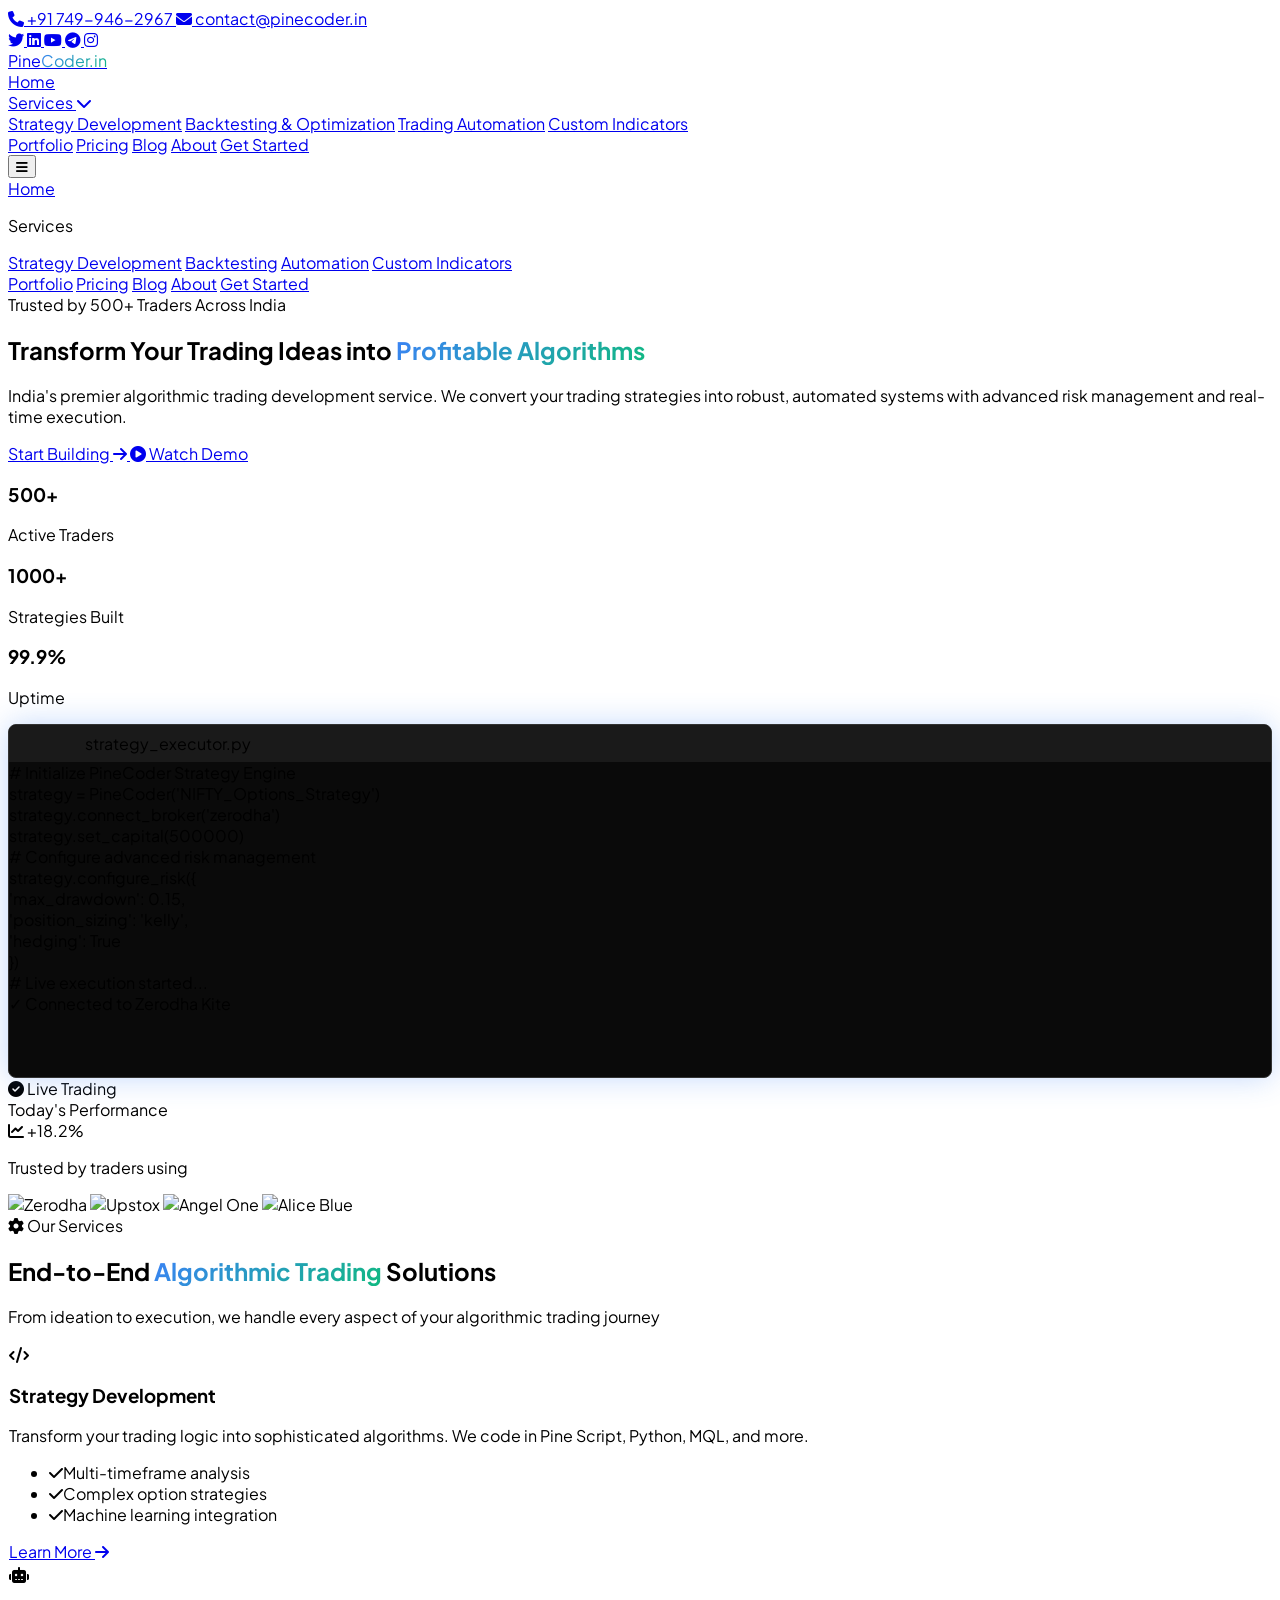
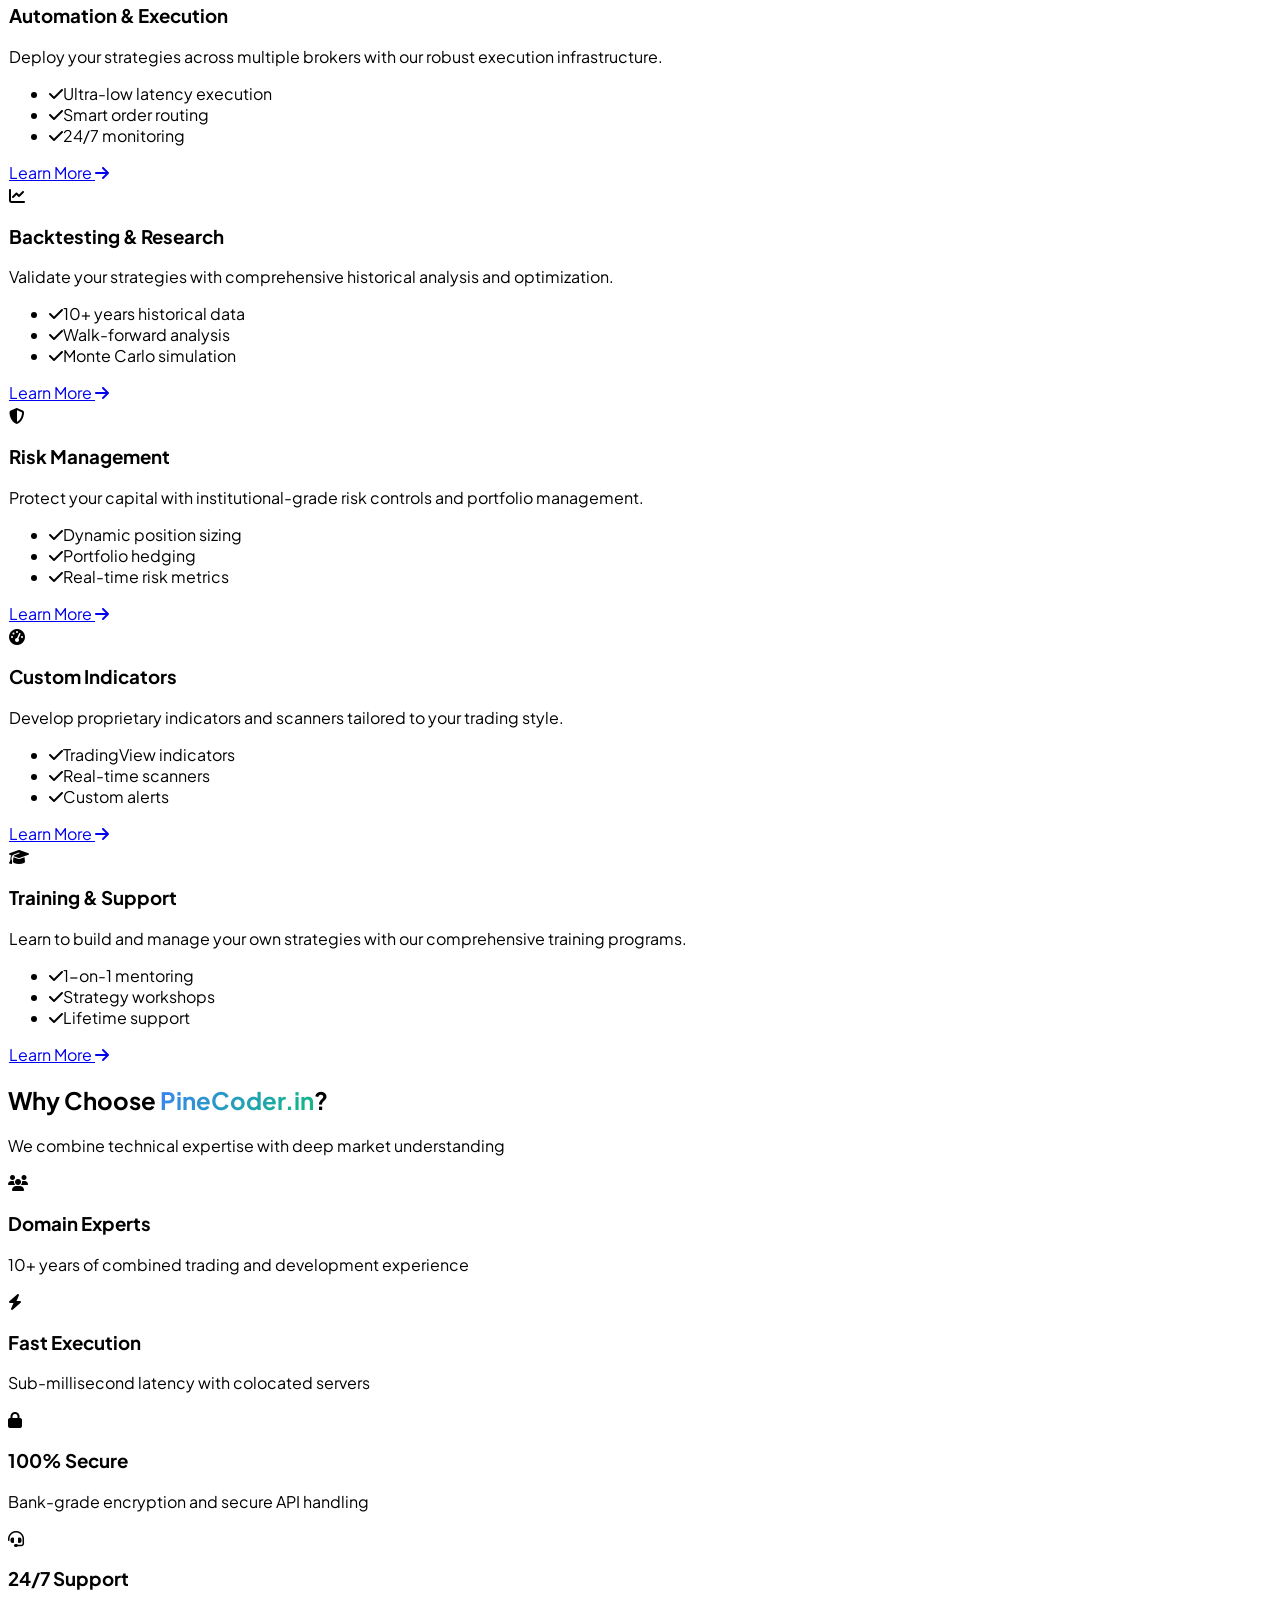
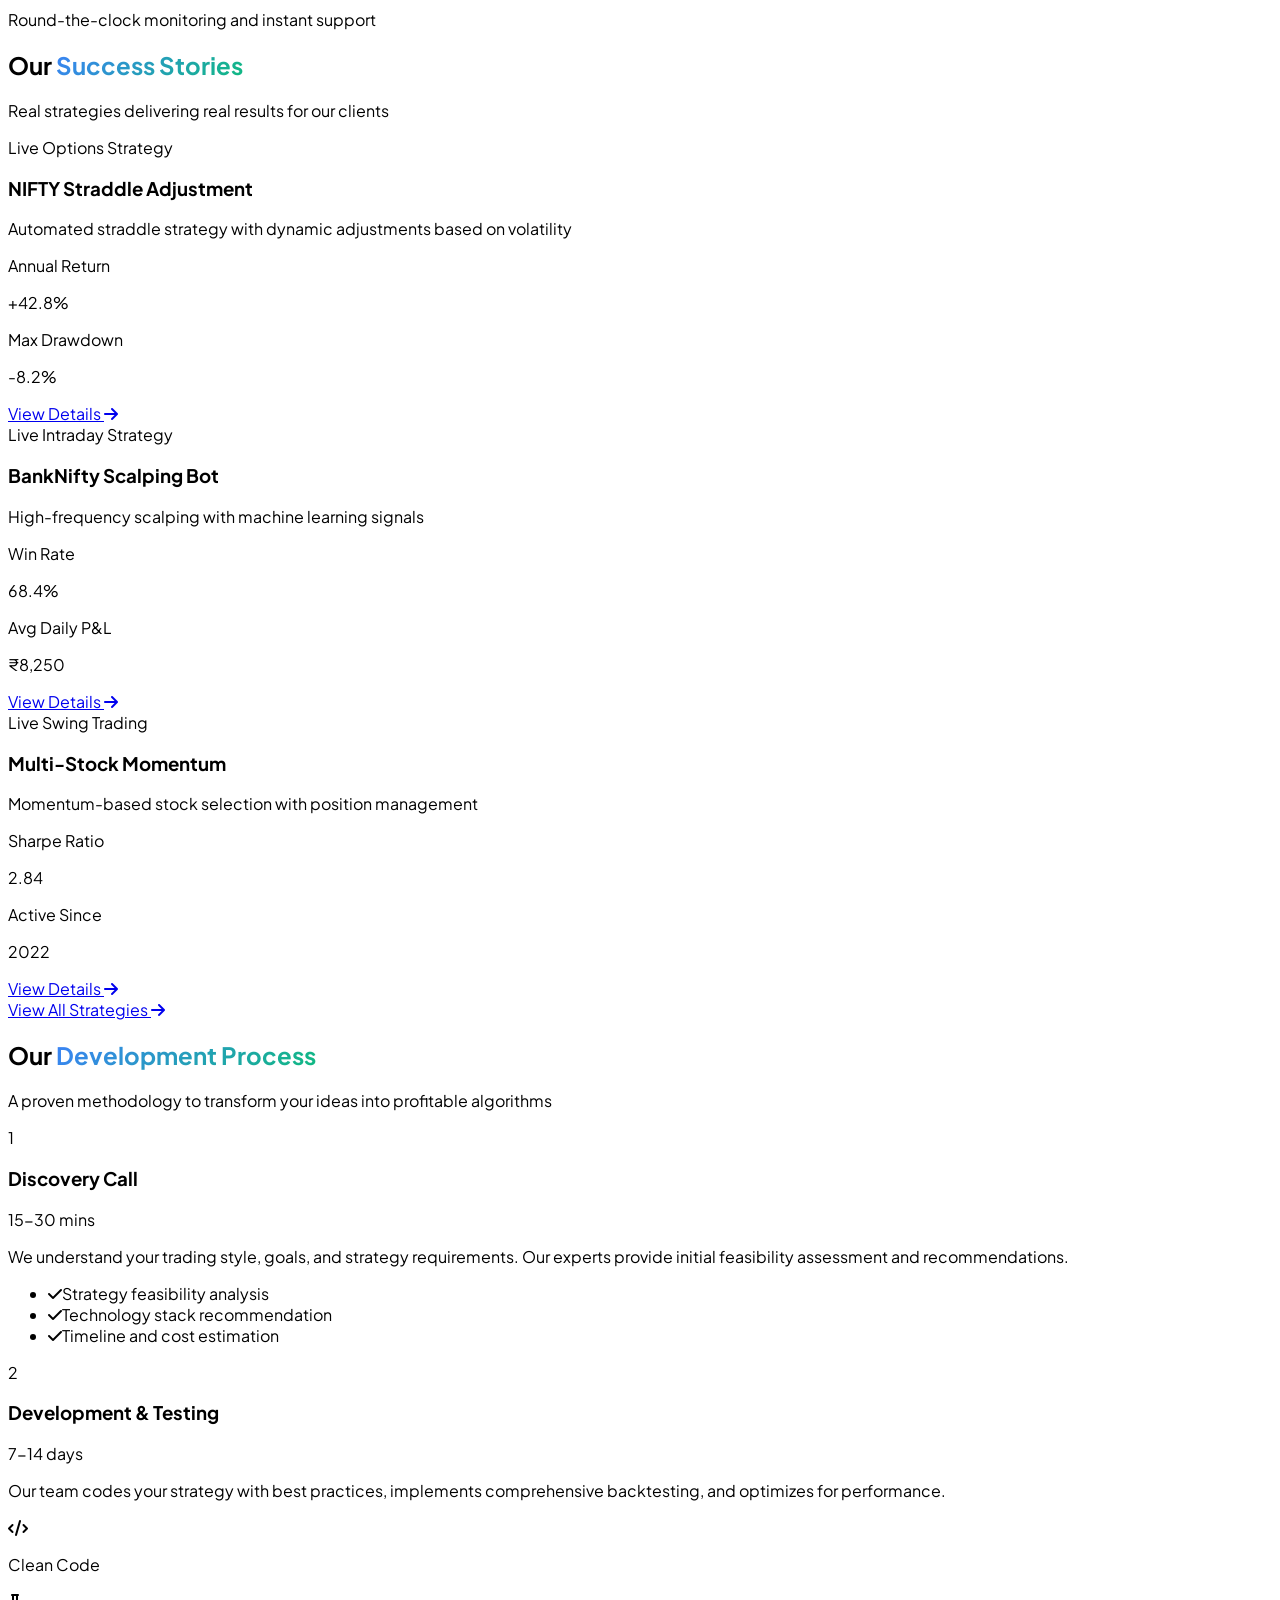
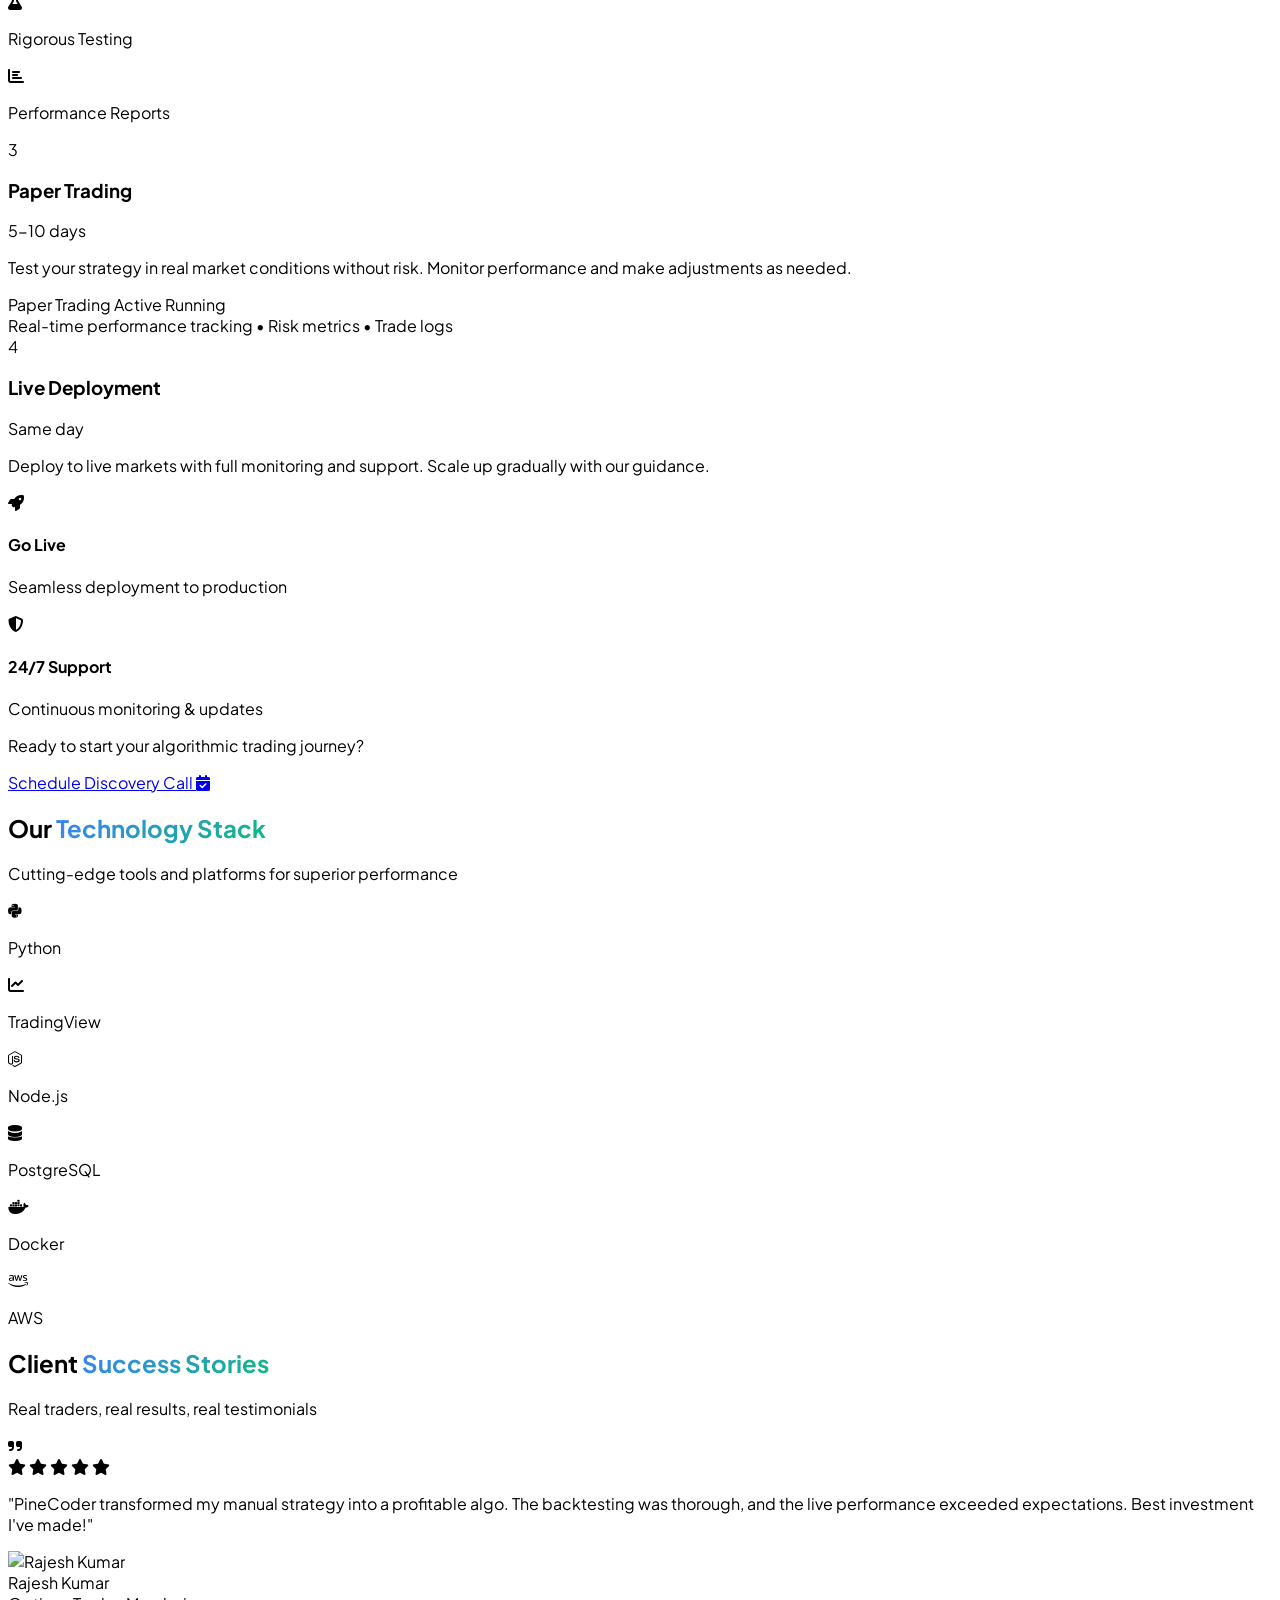
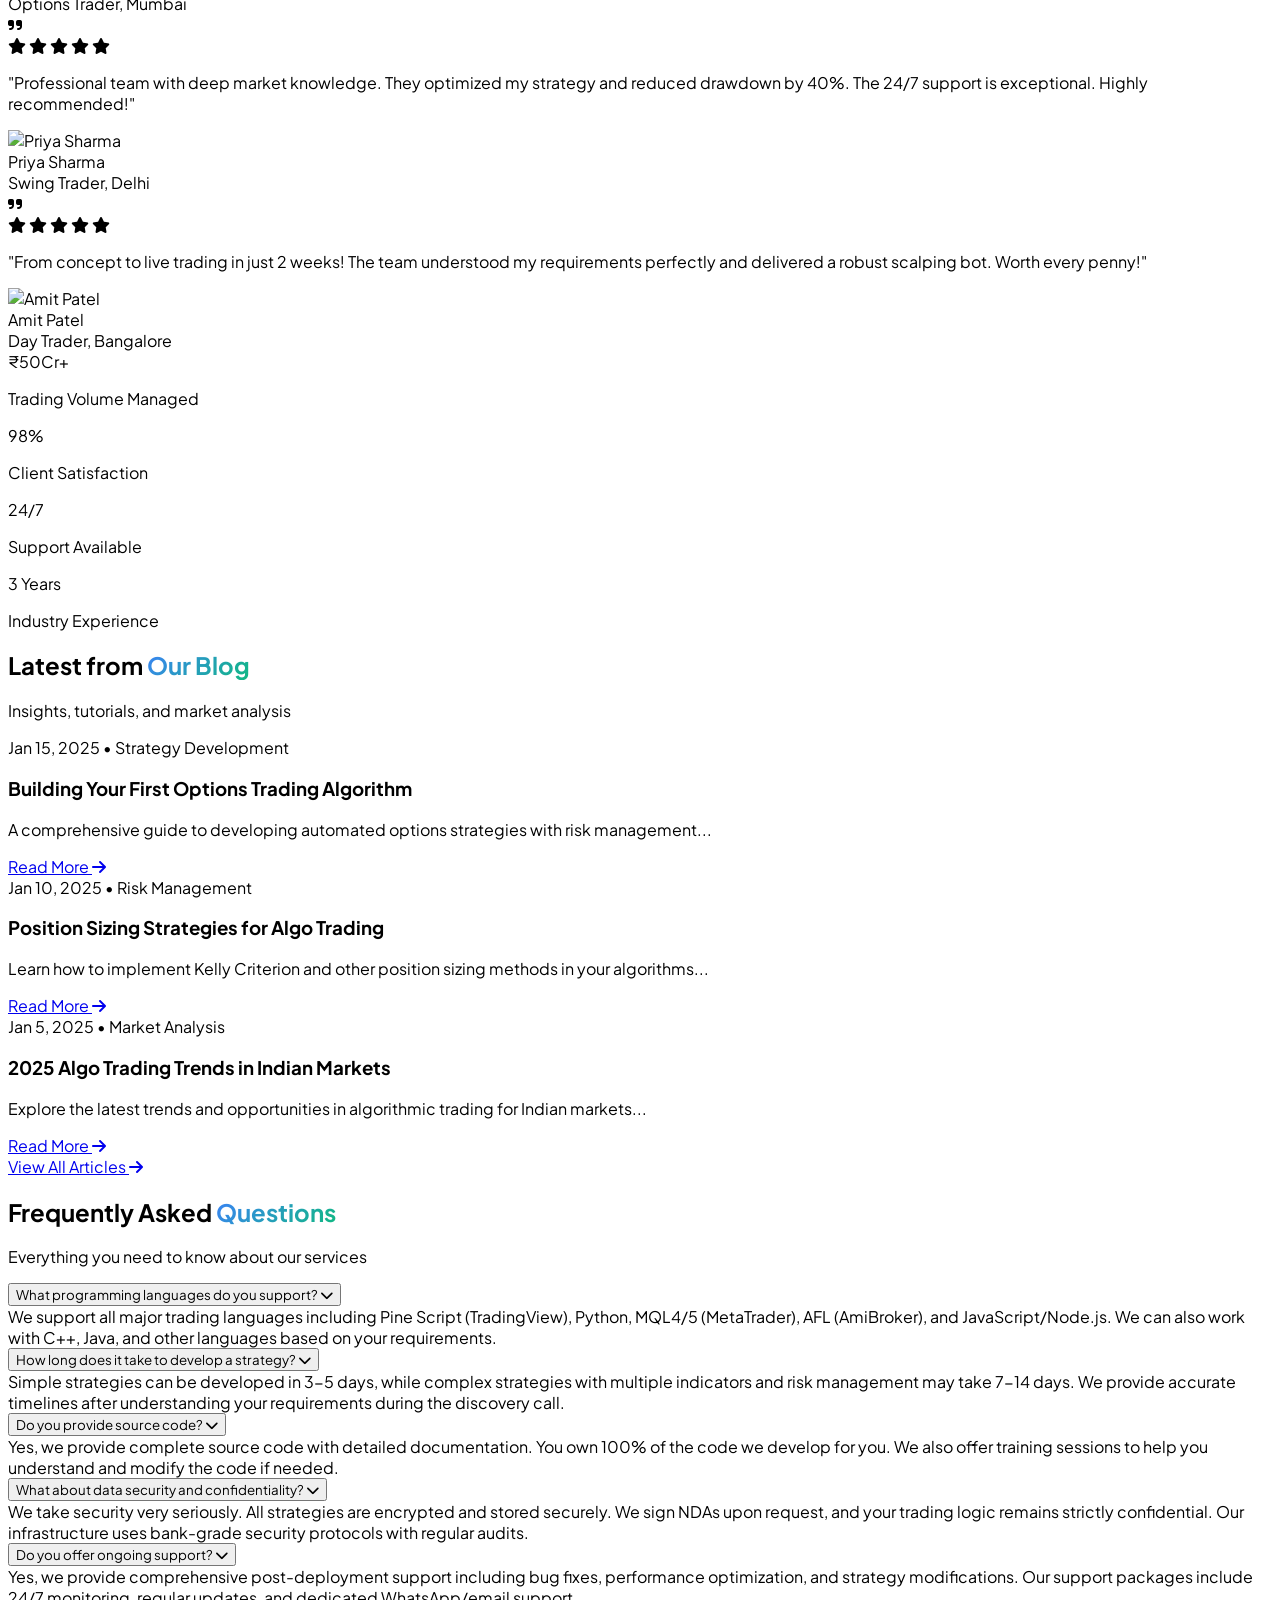
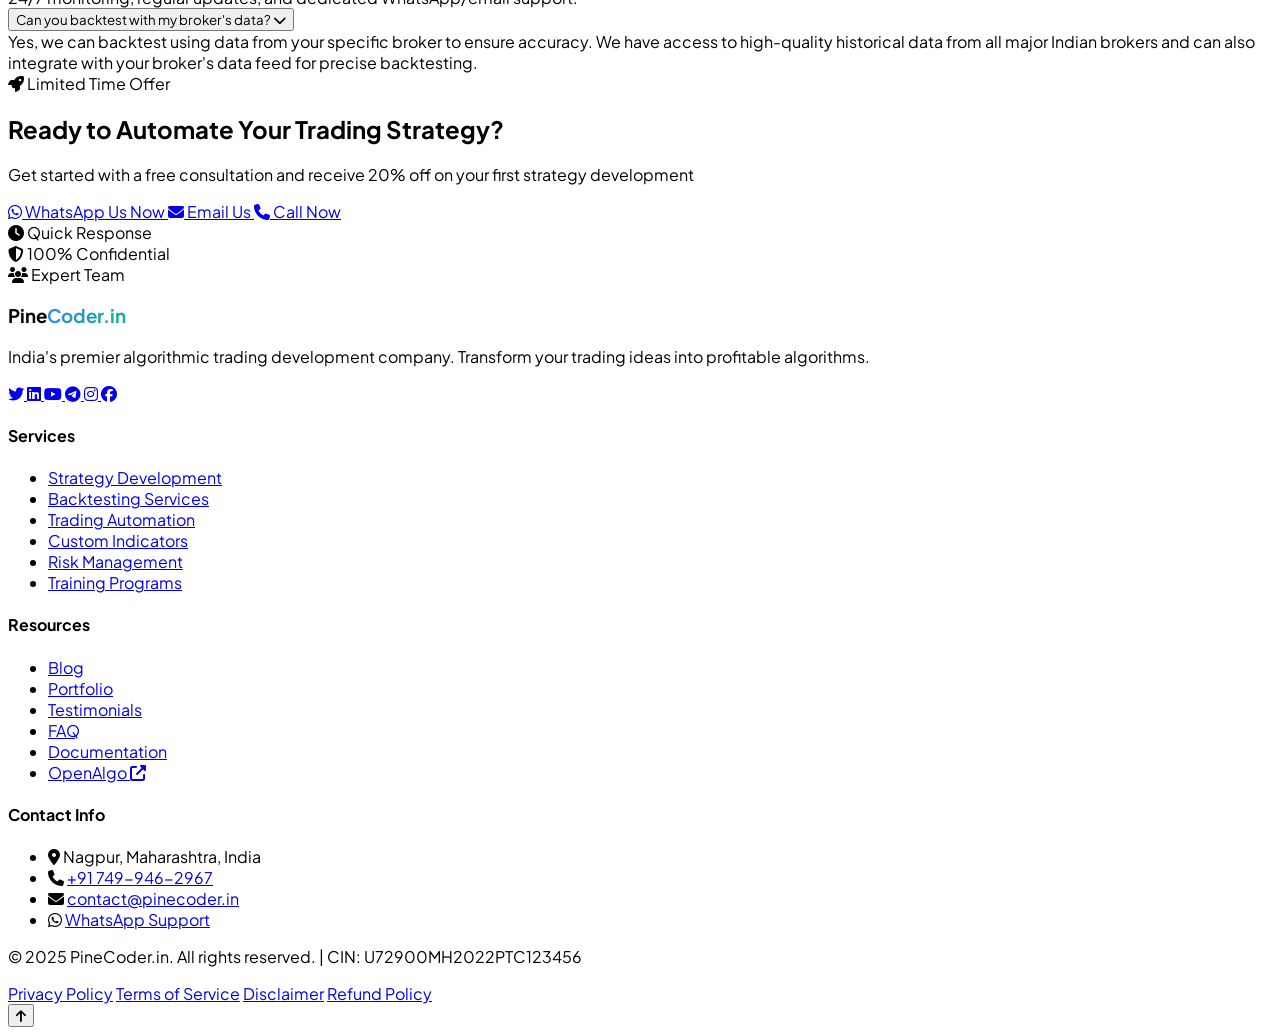
==== commit 6c332071: "More Professional" ====
--- a/index.html
+++ b/index.html
@@ -3,7 +3,7 @@
 <head>
     <meta charset="UTF-8">
     <meta name="viewport" content="width=device-width, initial-scale=1.0">
-    <title>PineCoder.in - Professional Trading Strategy Automation Services | Algo Trading India</title>
+    <title>PineCoder.in - Professional Trading Strategy Automation Services</title>
     
     <!-- SEO Meta Tags -->
     <meta name="description" content="PineCoder.in provides professional trading strategy automation services in India. Build, backtest, and deploy algo trading strategies with TradingView, Python, and OpenAlgo integration.">
@@ -12,9 +12,9 @@
     <meta property="og:title" content="PineCoder.in - Professional Trading Strategy Automation">
     <meta property="og:description" content="Transform your trading ideas into automated strategies. Professional algo development and automation services.">
     <meta property="og:image" content="/og-image.jpg">
-    <meta property="og:url" content="https://PineCoder.in.in">
+    <meta property="og:url" content="https://pinecoder.in">
     <meta name="twitter:card" content="summary_large_image">
-    <link rel="canonical" href="https://PineCoder.in.in">
+    <link rel="canonical" href="https://pinecoder.in">
     <link rel="alternate" hreflang="en-in" href="https://pinecoder.in">
     
     <link rel="apple-touch-icon" sizes="180x180" href="favicon_io/apple-touch-icon.png">
@@ -34,7 +34,8 @@
     <link href="https://fonts.googleapis.com/css2?family=Plus+Jakarta+Sans:wght@400;500;600;700;800&display=swap" rel="stylesheet">
     
     <link rel="stylesheet" href="style.css">
-<script type="application/ld+json">
+    
+    <script type="application/ld+json">
     {
       "@context": "https://schema.org",
       "@type": "Organization",
@@ -45,31 +46,83 @@
         "@type": "ContactPoint",
         "telephone": "+91-749-946-2967",
         "contactType": "customer service"
-      }
+      },
+      "sameAs": [
+        "https://twitter.com/pinecoderin",
+        "https://www.linkedin.com/company/pinecoder",
+        "https://www.youtube.com/@pinecoderin",
+        "https://www.instagram.com/pinecoderin",
+        "https://www.facebook.com/pinecoderin",
+        "https://t.me/pinecoderin"
+      ]
     }
     </script>
 </head>
 <body class="bg-slate-950 text-gray-300">
 
+    <!-- Top Bar -->
+    <div class="bg-slate-900 border-b border-slate-800 py-2">
+        <div class="container mx-auto px-4 sm:px-6 lg:px-8">
+            <div class="flex flex-wrap justify-between items-center text-sm">
+                <div class="flex items-center gap-4">
+                    <a href="tel:+917499462967" class="text-gray-400 hover:text-white transition-colors">
+                        <i class="fas fa-phone mr-1"></i> +91 749-946-2967
+                    </a>
+                    <a href="mailto:contact@pinecoder.in" class="text-gray-400 hover:text-white transition-colors">
+                        <i class="fas fa-envelope mr-1"></i> contact@pinecoder.in
+                    </a>
+                </div>
+                <div class="flex items-center gap-3">
+                    <a href="https://twitter.com/pinecoderin" target="_blank" class="text-gray-400 hover:text-white transition-colors" aria-label="Twitter">
+                        <i class="fab fa-twitter"></i>
+                    </a>
+                    <a href="https://www.linkedin.com/company/pinecoder" target="_blank" class="text-gray-400 hover:text-white transition-colors" aria-label="LinkedIn">
+                        <i class="fab fa-linkedin"></i>
+                    </a>
+                    <a href="https://www.youtube.com/@pinecoderin" target="_blank" class="text-gray-400 hover:text-white transition-colors" aria-label="YouTube">
+                        <i class="fab fa-youtube"></i>
+                    </a>
+                    <a href="https://t.me/pinecoderin" target="_blank" class="text-gray-400 hover:text-white transition-colors" aria-label="Telegram">
+                        <i class="fab fa-telegram"></i>
+                    </a>
+                    <a href="https://www.instagram.com/pinecoderin" target="_blank" class="text-gray-400 hover:text-white transition-colors" aria-label="Instagram">
+                        <i class="fab fa-instagram"></i>
+                    </a>
+                </div>
+            </div>
+        </div>
+    </div>
+
     <!-- Navigation -->
-    <nav id="navbar" class="fixed top-0 left-0 right-0 z-50 transition-all duration-300">
+    <nav id="navbar" class="sticky top-0 left-0 right-0 z-50 transition-all duration-300">
         <div class="container mx-auto px-4 sm:px-6 lg:px-8">
             <div class="flex items-center justify-between h-16">
                 <!-- Logo -->
                 <div class="flex items-center">
-                    <a href="#" class="text-2xl font-bold">
+                    <a href="/" class="text-2xl font-bold">
                         <span class="text-white">Pine</span><span class="gradient-text">Coder.in</span>
                     </a>
                 </div>
                 
                 <!-- Desktop Menu -->
                 <div class="hidden md:flex items-center space-x-8">
-                    <a href="#home" class="text-gray-300 hover:text-white transition-colors">Home</a>
-                    <a href="#services" class="text-gray-300 hover:text-white transition-colors">Services</a>
-                    <a href="#how-it-works" class="text-gray-300 hover:text-white transition-colors">How It Works</a>
-                    <a href="#platforms" class="text-gray-300 hover:text-white transition-colors">Platforms</a>
-                    <a href="#pricing" class="text-gray-300 hover:text-white transition-colors">Pricing</a>
-                    <a href="#contact" class="bg-blue-600 text-white px-6 py-2 rounded-lg font-medium hover:bg-blue-700 transition-colors animated-button">
+                    <a href="/" class="text-gray-300 hover:text-white transition-colors">Home</a>
+                    <div class="relative group">
+                        <a href="#services" class="text-gray-300 hover:text-white transition-colors flex items-center">
+                            Services <i class="fas fa-chevron-down ml-1 text-xs"></i>
+                        </a>
+                        <div class="absolute top-full left-0 mt-2 w-64 bg-slate-900 rounded-lg shadow-xl opacity-0 invisible group-hover:opacity-100 group-hover:visible transition-all duration-300">
+                            <a href="/strategy-development.html" class="block px-4 py-3 text-gray-300 hover:bg-slate-800 hover:text-white transition-colors">Strategy Development</a>
+                            <a href="/backtesting.html" class="block px-4 py-3 text-gray-300 hover:bg-slate-800 hover:text-white transition-colors">Backtesting & Optimization</a>
+                            <a href="/automation.html" class="block px-4 py-3 text-gray-300 hover:bg-slate-800 hover:text-white transition-colors">Trading Automation</a>
+                            <a href="/custom-indicators.html" class="block px-4 py-3 text-gray-300 hover:bg-slate-800 hover:text-white transition-colors">Custom Indicators</a>
+                        </div>
+                    </div>
+                    <a href="/portfolio.html" class="text-gray-300 hover:text-white transition-colors">Portfolio</a>
+                    <a href="/pricing.html" class="text-gray-300 hover:text-white transition-colors">Pricing</a>
+                    <a href="/blog.html" class="text-gray-300 hover:text-white transition-colors">Blog</a>
+                    <a href="/about.html" class="text-gray-300 hover:text-white transition-colors">About</a>
+                    <a href="/contact.html" class="bg-blue-600 text-white px-6 py-2 rounded-lg font-medium hover:bg-blue-700 transition-colors animated-button">
                         Get Started
                     </a>
                 </div>
@@ -84,12 +137,19 @@
         <!-- Mobile Menu -->
         <div id="mobile-menu" class="hidden md:hidden bg-slate-900 border-t border-slate-800">
             <div class="px-4 py-3 space-y-3">
-                <a href="#home" class="block text-gray-300 hover:text-white transition-colors">Home</a>
-                <a href="#services" class="block text-gray-300 hover:text-white transition-colors">Services</a>
-                <a href="#how-it-works" class="block text-gray-300 hover:text-white transition-colors">How It Works</a>
-                <a href="#platforms" class="block text-gray-300 hover:text-white transition-colors">Platforms</a>
-                <a href="#pricing" class="block text-gray-300 hover:text-white transition-colors">Pricing</a>
-                <a href="#contact" class="block bg-blue-600 text-white px-6 py-2 rounded-lg font-medium hover:bg-blue-700 transition-colors text-center">
+                <a href="/" class="block text-gray-300 hover:text-white transition-colors">Home</a>
+                <div class="space-y-2">
+                    <p class="text-gray-500 text-sm font-semibold">Services</p>
+                    <a href="/strategy-development.html" class="block text-gray-300 hover:text-white transition-colors pl-4">Strategy Development</a>
+                    <a href="/backtesting.html" class="block text-gray-300 hover:text-white transition-colors pl-4">Backtesting</a>
+                    <a href="/automation.html" class="block text-gray-300 hover:text-white transition-colors pl-4">Automation</a>
+                    <a href="/custom-indicators.html" class="block text-gray-300 hover:text-white transition-colors pl-4">Custom Indicators</a>
+                </div>
+                <a href="/portfolio.html" class="block text-gray-300 hover:text-white transition-colors">Portfolio</a>
+                <a href="/pricing.html" class="block text-gray-300 hover:text-white transition-colors">Pricing</a>
+                <a href="/blog.html" class="block text-gray-300 hover:text-white transition-colors">Blog</a>
+                <a href="/about.html" class="block text-gray-300 hover:text-white transition-colors">About</a>
+                <a href="/contact.html" class="block bg-blue-600 text-white px-6 py-2 rounded-lg font-medium hover:bg-blue-700 transition-colors text-center">
                     Get Started
                 </a>
             </div>
@@ -99,27 +159,33 @@
     <!-- Hero Section -->
     <section id="home" class="relative min-h-screen flex items-center pt-16">
         <div class="absolute inset-0 grid-background opacity-20"></div>
+        
+        <!-- Animated Background Elements -->
+        <div class="absolute inset-0 overflow-hidden">
+            <div class="absolute w-96 h-96 bg-blue-600/10 rounded-full blur-3xl -top-48 -left-48 animate-float"></div>
+            <div class="absolute w-96 h-96 bg-green-600/10 rounded-full blur-3xl -bottom-48 -right-48 animate-float-delayed"></div>
+        </div>
+        
         <div class="container mx-auto px-4 sm:px-6 lg:px-8 relative z-10">
             <div class="grid lg:grid-cols-2 gap-12 items-center">
                 <!-- Left Content -->
                 <div>
                     <div class="inline-flex items-center gap-2 bg-slate-900 px-4 py-2 rounded-full border border-slate-800 mb-6">
                         <span class="w-2 h-2 bg-green-500 rounded-full pulse"></span>
-                        <span class="text-sm">Trusted by 500+ Traders</span>
+                        <span class="text-sm">Trusted by 500+ Traders Across India</span>
                     </div>
                     
                     <h1 class="text-4xl md:text-5xl lg:text-6xl font-bold text-white mb-6 leading-tight">
                         Transform Your Trading Ideas into 
-                        <span class="gradient-text">Automated Strategies</span>
+                        <span class="gradient-text">Profitable Algorithms</span>
                     </h1>
                     
                     <p class="text-xl text-gray-400 mb-8">
-                        Professional strategy development and automation services. From concept to deployment, 
-                        we help you build robust algorithmic trading systems with TradingView, Python, and OpenAlgo.
+                        India's premier algorithmic trading development service. We convert your trading strategies into robust, automated systems with advanced risk management and real-time execution.
                     </p>
                     
                     <div class="flex flex-col sm:flex-row gap-4 mb-8">
-                        <a href="#contact" class="bg-blue-600 text-white px-8 py-3 rounded-lg font-semibold hover:bg-blue-700 transition-colors animated-button text-center">
+                        <a href="/contact.html" class="bg-blue-600 text-white px-8 py-3 rounded-lg font-semibold hover:bg-blue-700 transition-colors animated-button text-center">
                             Start Building <i class="fas fa-arrow-right ml-2"></i>
                         </a>
                         <a href="#demo" class="border border-slate-700 text-white px-8 py-3 rounded-lg font-semibold hover:bg-slate-900 transition-colors text-center">
@@ -130,11 +196,11 @@
                     <!-- Stats -->
                     <div class="grid grid-cols-3 gap-8">
                         <div>
-                            <h3 class="text-3xl font-bold text-white">500+</h3>
+                            <h3 class="text-3xl font-bold text-white counter" data-target="500">0</h3>
                             <p class="text-gray-500">Active Traders</p>
                         </div>
                         <div>
-                            <h3 class="text-3xl font-bold text-white">1000+</h3>
+                            <h3 class="text-3xl font-bold text-white counter" data-target="1000">0</h3>
                             <p class="text-gray-500">Strategies Built</p>
                         </div>
                         <div>
@@ -144,7 +210,7 @@
                     </div>
                 </div>
                 
-                <!-- Right Content - Terminal Preview -->
+                <!-- Right Content - Enhanced Terminal -->
                 <div class="relative">
                     <div class="terminal glow-blue">
                         <div class="terminal-header">
@@ -154,194 +220,352 @@
                             <span class="text-gray-500 text-sm ml-2">strategy_executor.py</span>
                         </div>
                         <div class="p-6 text-sm">
-                            <div class="text-green-400 mb-2"># Initialize PineCoder.in Strategy</div>
-                            <div class="text-white">strategy = <span class="text-blue-400">PineCoder</span>(<span class="text-yellow-400">'RSI_MACD_Strategy'</span>)</div>
-                            <div class="text-white">strategy.<span class="text-blue-400">connect_broker</span>(<span class="text-yellow-400">'openalgo'</span>)</div>
-                            <div class="text-white mb-2">strategy.<span class="text-blue-400">set_capital</span>(<span class="text-purple-400">100000</span>)</div>
+                            <div class="text-green-400 mb-2"># Initialize PineCoder Strategy Engine</div>
+                            <div class="text-white">strategy = <span class="text-blue-400">PineCoder</span>(<span class="text-yellow-400">'NIFTY_Options_Strategy'</span>)</div>
+                            <div class="text-white">strategy.<span class="text-blue-400">connect_broker</span>(<span class="text-yellow-400">'zerodha'</span>)</div>
+                            <div class="text-white mb-2">strategy.<span class="text-blue-400">set_capital</span>(<span class="text-purple-400">500000</span>)</div>
                             
-                            <div class="text-green-400 mb-2"># Execute with risk management</div>
-                            <div class="text-white">strategy.<span class="text-blue-400">run</span>(</div>
-                            <div class="text-white ml-4">risk_per_trade=<span class="text-purple-400">2</span>,</div>
-                            <div class="text-white ml-4">max_positions=<span class="text-purple-400">5</span>,</div>
-                            <div class="text-white ml-4">stop_loss=<span class="text-purple-400">1.5</span></div>
-                            <div class="text-white">)</div>
-                            <div class="text-gray-500 mt-4"># Output: Strategy running successfully...</div>
-                            <div class="text-green-400">✓ Connected to OpenAlgo</div>
-                            <div class="text-green-400">✓ Signals processing...</div>
-                            <div class="text-green-400">✓ Orders executing...</div>
+                            <div class="text-green-400 mb-2"># Configure advanced risk management</div>
+                            <div class="text-white">strategy.<span class="text-blue-400">configure_risk</span>({</div>
+                            <div class="text-white ml-4"><span class="text-yellow-400">'max_drawdown'</span>: <span class="text-purple-400">0.15</span>,</div>
+                            <div class="text-white ml-4"><span class="text-yellow-400">'position_sizing'</span>: <span class="text-yellow-400">'kelly'</span>,</div>
+                            <div class="text-white ml-4"><span class="text-yellow-400">'hedging'</span>: <span class="text-green-400">True</span></div>
+                            <div class="text-white">})</div>
+                            
+                            <div class="text-gray-500 mt-4"># Live execution started...</div>
+                            <div class="text-green-400">✓ Connected to Zerodha Kite</div>
+                            <div class="text-green-400">✓ Market data streaming...</div>
+                            <div class="text-green-400">✓ Strategy running profitably</div>
+                            <div class="text-yellow-400 mt-2">→ Current P&L: <span class="text-green-400">+₹12,450</span> (2.49%)</div>
                         </div>
                     </div>
                     
                     <!-- Floating Elements -->
-                    <div class="absolute -top-4 -right-4 bg-green-600 text-white px-4 py-2 rounded-lg text-sm font-semibold">
-                        <i class="fas fa-check-circle mr-1"></i> Live
+                    <div class="absolute -top-4 -right-4 bg-green-600 text-white px-4 py-2 rounded-lg text-sm font-semibold animate-pulse">
+                        <i class="fas fa-check-circle mr-1"></i> Live Trading
+                    </div>
+                    
+                    <!-- Performance Badge -->
+                    <div class="absolute -bottom-4 -left-4 bg-slate-900 border border-slate-800 p-4 rounded-lg">
+                        <div class="text-xs text-gray-500 mb-1">Today's Performance</div>
+                        <div class="flex items-center gap-2">
+                            <i class="fas fa-chart-line text-green-500"></i>
+                            <span class="text-green-500 font-semibold">+18.2%</span>
+                        </div>
                     </div>
                 </div>
             </div>
         </div>
     </section>
 
-    <script type="application/ld+json">
-    {
-      "@context": "https://schema.org",
-      "@type": "ItemList",
-      "itemListElement": [
-        {
-          "@type": "ListItem",
-          "position": 1,
-          "item": {
-            "@type": "Service",
-            "name": "Strategy Development",
-            "description": "Custom algorithm development in Pine Script, Python, or MQL. We transform your trading ideas into robust, backtested strategies."
-          }
-        },
-        {
-          "@type": "ListItem",
-          "position": 2,
-          "item": {
-            "@type": "Service",
-            "name": "Automation & Execution",
-            "description": "Seamless integration with brokers through OpenAlgo and custom APIs. Execute trades automatically with advanced risk management."
-          }
-        },
-        {
-          "@type": "ListItem",
-          "position": 3,
-          "item": {
-            "@type": "Service",
-            "name": "Backtesting & Optimization",
-            "description": "Comprehensive backtesting with detailed analytics. Optimize parameters and validate strategies before going live."
-          }
-        }
-      ]
-    }
-    </script>
-    <!-- Services Section -->
+    <!-- Trusted By Section -->
+    <section class="py-12 bg-slate-900/50">
+        <div class="container mx-auto px-4 sm:px-6 lg:px-8">
+            <div class="text-center mb-8">
+                <p class="text-gray-500 uppercase tracking-wider text-sm">Trusted by traders using</p>
+            </div>
+            <div class="flex flex-wrap justify-center items-center gap-8 opacity-50">
+                <img src="https://zerodha.com/static/images/logo.svg" alt="Zerodha" class="h-8 filter brightness-0 invert">
+                <img src="https://tradebrains.in/wp-content/uploads/2019/09/upstox-logo.png" alt="Upstox" class="h-8 filter brightness-0 invert">
+                <img src="https://pnghdpro.com/wp-content/themes/pnghdpro/download/social-media-and-brands/angel-one-logo-icon.png" alt="Angel One" class="h-8 filter brightness-0 invert">
+                <img src="https://alicebluewebsite.s3.ap-south-1.amazonaws.com/wp-content/uploads/2022/10/16045013/logo.webp" alt="Alice Blue" class="h-8 filter brightness-0 invert">
+            </div>
+        </div>
+    </section>
+
+    <!-- Services Section Enhanced -->
     <section id="services" class="py-20 relative">
         <div class="container mx-auto px-4 sm:px-6 lg:px-8">
             <div class="text-center mb-12">
+                <div class="inline-flex items-center gap-2 bg-blue-600/10 px-4 py-2 rounded-full mb-4">
+                    <i class="fas fa-cog text-blue-500"></i>
+                    <span class="text-blue-500 font-semibold uppercase tracking-wider text-sm">Our Services</span>
+                </div>
                 <h2 class="text-3xl md:text-4xl font-bold text-white mb-4">
-                    Comprehensive <span class="gradient-text">Trading Automation</span> Services
+                    End-to-End <span class="gradient-text">Algorithmic Trading</span> Solutions
                 </h2>
                 <p class="text-xl text-gray-400 max-w-3xl mx-auto">
-                    From strategy development to deployment, we provide end-to-end solutions for algorithmic trading
+                    From ideation to execution, we handle every aspect of your algorithmic trading journey
                 </p>
             </div>
             
             <div class="grid md:grid-cols-2 lg:grid-cols-3 gap-8">
                 <!-- Service 1 -->
-                <div class="feature-card bg-slate-900 p-8 rounded-2xl">
-                    <div class="w-14 h-14 bg-blue-600/20 rounded-lg flex items-center justify-center mb-6">
+                <div class="feature-card bg-slate-900 p-8 rounded-2xl group hover:scale-105 transition-transform duration-300">
+                    <div class="w-14 h-14 bg-blue-600/20 rounded-lg flex items-center justify-center mb-6 group-hover:bg-blue-600/30 transition-colors">
                         <i class="fas fa-code text-blue-500 text-2xl"></i>
                     </div>
                     <h3 class="text-xl font-semibold text-white mb-3">Strategy Development</h3>
                     <p class="text-gray-400 mb-4">
-                        Custom algorithm development in Pine Script, Python, or MQL. We transform your trading ideas into robust, backtested strategies.
+                        Transform your trading logic into sophisticated algorithms. We code in Pine Script, Python, MQL, and more.
                     </p>
                     <ul class="space-y-2 text-sm text-gray-500">
-                        <li><i class="fas fa-check text-green-500 mr-2"></i>Pine Script for TradingView</li>
-                        <li><i class="fas fa-check text-green-500 mr-2"></i>Python with TA-Lib & Pandas</li>
-                        <li><i class="fas fa-check text-green-500 mr-2"></i>Multi-timeframe strategies</li>
+                        <li><i class="fas fa-check text-green-500 mr-2"></i>Multi-timeframe analysis</li>
+                        <li><i class="fas fa-check text-green-500 mr-2"></i>Complex option strategies</li>
+                        <li><i class="fas fa-check text-green-500 mr-2"></i>Machine learning integration</li>
                     </ul>
+                    <a href="/strategy-development.html" class="inline-flex items-center text-blue-500 hover:text-blue-400 mt-4 font-semibold">
+                        Learn More <i class="fas fa-arrow-right ml-2"></i>
+                    </a>
                 </div>
                 
                 <!-- Service 2 -->
-                <div class="feature-card bg-slate-900 p-8 rounded-2xl">
-                    <div class="w-14 h-14 bg-green-600/20 rounded-lg flex items-center justify-center mb-6">
+                <div class="feature-card bg-slate-900 p-8 rounded-2xl group hover:scale-105 transition-transform duration-300">
+                    <div class="w-14 h-14 bg-green-600/20 rounded-lg flex items-center justify-center mb-6 group-hover:bg-green-600/30 transition-colors">
                         <i class="fas fa-robot text-green-500 text-2xl"></i>
                     </div>
                     <h3 class="text-xl font-semibold text-white mb-3">Automation & Execution</h3>
                     <p class="text-gray-400 mb-4">
-                        Seamless integration with brokers through OpenAlgo and custom APIs. Execute trades automatically with advanced risk management.
+                        Deploy your strategies across multiple brokers with our robust execution infrastructure.
                     </p>
                     <ul class="space-y-2 text-sm text-gray-500">
-                        <li><i class="fas fa-check text-green-500 mr-2"></i>OpenAlgo integration</li>
-                        <li><i class="fas fa-check text-green-500 mr-2"></i>Multi-broker support</li>
-                        <li><i class="fas fa-check text-green-500 mr-2"></i>Real-time execution</li>
+                        <li><i class="fas fa-check text-green-500 mr-2"></i>Ultra-low latency execution</li>
+                        <li><i class="fas fa-check text-green-500 mr-2"></i>Smart order routing</li>
+                        <li><i class="fas fa-check text-green-500 mr-2"></i>24/7 monitoring</li>
                     </ul>
+                    <a href="/automation.html" class="inline-flex items-center text-blue-500 hover:text-blue-400 mt-4 font-semibold">
+                        Learn More <i class="fas fa-arrow-right ml-2"></i>
+                    </a>
                 </div>
                 
                 <!-- Service 3 -->
-                <div class="feature-card bg-slate-900 p-8 rounded-2xl">
-                    <div class="w-14 h-14 bg-purple-600/20 rounded-lg flex items-center justify-center mb-6">
+                <div class="feature-card bg-slate-900 p-8 rounded-2xl group hover:scale-105 transition-transform duration-300">
+                    <div class="w-14 h-14 bg-purple-600/20 rounded-lg flex items-center justify-center mb-6 group-hover:bg-purple-600/30 transition-colors">
                         <i class="fas fa-chart-line text-purple-500 text-2xl"></i>
                     </div>
-                    <h3 class="text-xl font-semibold text-white mb-3">Backtesting & Optimization</h3>
+                    <h3 class="text-xl font-semibold text-white mb-3">Backtesting & Research</h3>
                     <p class="text-gray-400 mb-4">
-                        Comprehensive backtesting with detailed analytics. Optimize parameters and validate strategies before going live.
+                        Validate your strategies with comprehensive historical analysis and optimization.
                     </p>
                     <ul class="space-y-2 text-sm text-gray-500">
-                        <li><i class="fas fa-check text-green-500 mr-2"></i>Historical data analysis</li>
-                        <li><i class="fas fa-check text-green-500 mr-2"></i>Walk-forward testing</li>
+                        <li><i class="fas fa-check text-green-500 mr-2"></i>10+ years historical data</li>
+                        <li><i class="fas fa-check text-green-500 mr-2"></i>Walk-forward analysis</li>
                         <li><i class="fas fa-check text-green-500 mr-2"></i>Monte Carlo simulation</li>
                     </ul>
+                    <a href="/backtesting.html" class="inline-flex items-center text-blue-500 hover:text-blue-400 mt-4 font-semibold">
+                        Learn More <i class="fas fa-arrow-right ml-2"></i>
+                    </a>
                 </div>
                 
                 <!-- Service 4 -->
-                <div class="feature-card bg-slate-900 p-8 rounded-2xl">
-                    <div class="w-14 h-14 bg-yellow-600/20 rounded-lg flex items-center justify-center mb-6">
+                <div class="feature-card bg-slate-900 p-8 rounded-2xl group hover:scale-105 transition-transform duration-300">
+                    <div class="w-14 h-14 bg-yellow-600/20 rounded-lg flex items-center justify-center mb-6 group-hover:bg-yellow-600/30 transition-colors">
                         <i class="fas fa-shield-alt text-yellow-500 text-2xl"></i>
                     </div>
                     <h3 class="text-xl font-semibold text-white mb-3">Risk Management</h3>
                     <p class="text-gray-400 mb-4">
-                        Advanced risk controls including position sizing, stop-loss management, and portfolio allocation strategies.
+                        Protect your capital with institutional-grade risk controls and portfolio management.
                     </p>
                     <ul class="space-y-2 text-sm text-gray-500">
                         <li><i class="fas fa-check text-green-500 mr-2"></i>Dynamic position sizing</li>
-                        <li><i class="fas fa-check text-green-500 mr-2"></i>Trailing stop-loss</li>
-                        <li><i class="fas fa-check text-green-500 mr-2"></i>Drawdown protection</li>
+                        <li><i class="fas fa-check text-green-500 mr-2"></i>Portfolio hedging</li>
+                        <li><i class="fas fa-check text-green-500 mr-2"></i>Real-time risk metrics</li>
                     </ul>
+                    <a href="/risk-management.html" class="inline-flex items-center text-blue-500 hover:text-blue-400 mt-4 font-semibold">
+                        Learn More <i class="fas fa-arrow-right ml-2"></i>
+                    </a>
                 </div>
                 
                 <!-- Service 5 -->
-                <div class="feature-card bg-slate-900 p-8 rounded-2xl">
-                    <div class="w-14 h-14 bg-red-600/20 rounded-lg flex items-center justify-center mb-6">
-                        <i class="fas fa-server text-red-500 text-2xl"></i>
-                    </div>
-                    <h3 class="text-xl font-semibold text-white mb-3">Cloud Infrastructure</h3>
+                <div class="feature-card bg-slate-900 p-8 rounded-2xl group hover:scale-105 transition-transform duration-300">
+                    <div class="w-14 h-14 bg-red-600/20 rounded-lg flex items-center justify-center mb-6 group-hover:bg-red-600/30 transition-colors">
+                        <i class="fas fa-tachometer-alt text-red-500 text-2xl"></i>
+                    </div>
+                    <h3 class="text-xl font-semibold text-white mb-3">Custom Indicators</h3>
                     <p class="text-gray-400 mb-4">
-                        Reliable cloud hosting with 99.9% uptime. No need for VPS or desktop applications - everything runs in the cloud.
+                        Develop proprietary indicators and scanners tailored to your trading style.
                     </p>
                     <ul class="space-y-2 text-sm text-gray-500">
-                        <li><i class="fas fa-check text-green-500 mr-2"></i>24/7 monitoring</li>
-                        <li><i class="fas fa-check text-green-500 mr-2"></i>Auto-scaling</li>
-                        <li><i class="fas fa-check text-green-500 mr-2"></i>Secure infrastructure</li>
+                        <li><i class="fas fa-check text-green-500 mr-2"></i>TradingView indicators</li>
+                        <li><i class="fas fa-check text-green-500 mr-2"></i>Real-time scanners</li>
+                        <li><i class="fas fa-check text-green-500 mr-2"></i>Custom alerts</li>
                     </ul>
+                    <a href="/custom-indicators.html" class="inline-flex items-center text-blue-500 hover:text-blue-400 mt-4 font-semibold">
+                        Learn More <i class="fas fa-arrow-right ml-2"></i>
+                    </a>
                 </div>
                 
                 <!-- Service 6 -->
-                <div class="feature-card bg-slate-900 p-8 rounded-2xl">
-                    <div class="w-14 h-14 bg-indigo-600/20 rounded-lg flex items-center justify-center mb-6">
-                        <i class="fas fa-headset text-indigo-500 text-2xl"></i>
-                    </div>
-                    <h3 class="text-xl font-semibold text-white mb-3">Expert Support</h3>
+                <div class="feature-card bg-slate-900 p-8 rounded-2xl group hover:scale-105 transition-transform duration-300">
+                    <div class="w-14 h-14 bg-indigo-600/20 rounded-lg flex items-center justify-center mb-6 group-hover:bg-indigo-600/30 transition-colors">
+                        <i class="fas fa-graduation-cap text-indigo-500 text-2xl"></i>
+                    </div>
+                    <h3 class="text-xl font-semibold text-white mb-3">Training & Support</h3>
                     <p class="text-gray-400 mb-4">
-                        Dedicated support team to help you at every step. From strategy ideation to troubleshooting, we're here to help.
+                        Learn to build and manage your own strategies with our comprehensive training programs.
                     </p>
                     <ul class="space-y-2 text-sm text-gray-500">
-                        <li><i class="fas fa-check text-green-500 mr-2"></i>WhatsApp support</li>
-                        <li><i class="fas fa-check text-green-500 mr-2"></i>Video consultations</li>
-                        <li><i class="fas fa-check text-green-500 mr-2"></i>Documentation & guides</li>
+                        <li><i class="fas fa-check text-green-500 mr-2"></i>1-on-1 mentoring</li>
+                        <li><i class="fas fa-check text-green-500 mr-2"></i>Strategy workshops</li>
+                        <li><i class="fas fa-check text-green-500 mr-2"></i>Lifetime support</li>
                     </ul>
+                    <a href="/training.html" class="inline-flex items-center text-blue-500 hover:text-blue-400 mt-4 font-semibold">
+                        Learn More <i class="fas fa-arrow-right ml-2"></i>
+                    </a>
                 </div>
             </div>
         </div>
     </section>
 
-    <!-- How It Works Section -->
+    <!-- Why Choose Us Section -->
+    <section class="py-20 bg-slate-900/50">
+        <div class="container mx-auto px-4 sm:px-6 lg:px-8">
+            <div class="text-center mb-12">
+                <h2 class="text-3xl md:text-4xl font-bold text-white mb-4">
+                    Why Choose <span class="gradient-text">PineCoder.in</span>?
+                </h2>
+                <p class="text-xl text-gray-400 max-w-3xl mx-auto">
+                    We combine technical expertise with deep market understanding
+                </p>
+            </div>
+            
+            <div class="grid md:grid-cols-2 lg:grid-cols-4 gap-8">
+                <div class="text-center">
+                    <div class="w-20 h-20 bg-blue-600/20 rounded-full flex items-center justify-center mx-auto mb-4">
+                        <i class="fas fa-users text-blue-500 text-3xl"></i>
+                    </div>
+                    <h3 class="text-xl font-semibold text-white mb-2">Domain Experts</h3>
+                    <p class="text-gray-400">10+ years of combined trading and development experience</p>
+                </div>
+                
+                <div class="text-center">
+                    <div class="w-20 h-20 bg-green-600/20 rounded-full flex items-center justify-center mx-auto mb-4">
+                        <i class="fas fa-bolt text-green-500 text-3xl"></i>
+                    </div>
+                    <h3 class="text-xl font-semibold text-white mb-2">Fast Execution</h3>
+                    <p class="text-gray-400">Sub-millisecond latency with colocated servers</p>
+                </div>
+                
+                <div class="text-center">
+                    <div class="w-20 h-20 bg-purple-600/20 rounded-full flex items-center justify-center mx-auto mb-4">
+                        <i class="fas fa-lock text-purple-500 text-3xl"></i>
+                    </div>
+                    <h3 class="text-xl font-semibold text-white mb-2">100% Secure</h3>
+                    <p class="text-gray-400">Bank-grade encryption and secure API handling</p>
+                </div>
+                
+                <div class="text-center">
+                    <div class="w-20 h-20 bg-yellow-600/20 rounded-full flex items-center justify-center mx-auto mb-4">
+                        <i class="fas fa-headset text-yellow-500 text-3xl"></i>
+                    </div>
+                    <h3 class="text-xl font-semibold text-white mb-2">24/7 Support</h3>
+                    <p class="text-gray-400">Round-the-clock monitoring and instant support</p>
+                </div>
+            </div>
+        </div>
+    </section>
+
+    <!-- Portfolio Preview Section -->
+    <section class="py-20">
+        <div class="container mx-auto px-4 sm:px-6 lg:px-8">
+            <div class="text-center mb-12">
+                <h2 class="text-3xl md:text-4xl font-bold text-white mb-4">
+                    Our <span class="gradient-text">Success Stories</span>
+                </h2>
+                <p class="text-xl text-gray-400 max-w-3xl mx-auto">
+                    Real strategies delivering real results for our clients
+                </p>
+            </div>
+            
+            <div class="grid md:grid-cols-3 gap-8">
+                <!-- Portfolio Item 1 -->
+                <div class="bg-slate-900 rounded-xl overflow-hidden border border-slate-800 hover:border-blue-600 transition-all">
+                    <div class="p-6">
+                        <div class="flex items-center justify-between mb-4">
+                            <span class="bg-green-600/20 text-green-500 px-3 py-1 rounded-full text-sm font-semibold">Live</span>
+                            <span class="text-gray-500 text-sm">Options Strategy</span>
+                        </div>
+                        <h3 class="text-xl font-semibold text-white mb-2">NIFTY Straddle Adjustment</h3>
+                        <p class="text-gray-400 mb-4">Automated straddle strategy with dynamic adjustments based on volatility</p>
+                        <div class="grid grid-cols-2 gap-4 mb-4">
+                            <div>
+                                <p class="text-gray-500 text-sm">Annual Return</p>
+                                <p class="text-2xl font-bold text-green-500">+42.8%</p>
+                            </div>
+                            <div>
+                                <p class="text-gray-500 text-sm">Max Drawdown</p>
+                                <p class="text-2xl font-bold text-white">-8.2%</p>
+                            </div>
+                        </div>
+                        <a href="/portfolio.html" class="text-blue-500 hover:text-blue-400 font-semibold">
+                            View Details <i class="fas fa-arrow-right ml-1"></i>
+                        </a>
+                    </div>
+                </div>
+                
+                <!-- Portfolio Item 2 -->
+                <div class="bg-slate-900 rounded-xl overflow-hidden border border-slate-800 hover:border-blue-600 transition-all">
+                    <div class="p-6">
+                        <div class="flex items-center justify-between mb-4">
+                            <span class="bg-green-600/20 text-green-500 px-3 py-1 rounded-full text-sm font-semibold">Live</span>
+                            <span class="text-gray-500 text-sm">Intraday Strategy</span>
+                        </div>
+                        <h3 class="text-xl font-semibold text-white mb-2">BankNifty Scalping Bot</h3>
+                        <p class="text-gray-400 mb-4">High-frequency scalping with machine learning signals</p>
+                        <div class="grid grid-cols-2 gap-4 mb-4">
+                            <div>
+                                <p class="text-gray-500 text-sm">Win Rate</p>
+                                <p class="text-2xl font-bold text-green-500">68.4%</p>
+                            </div>
+                            <div>
+                                <p class="text-gray-500 text-sm">Avg Daily P&L</p>
+                                <p class="text-2xl font-bold text-white">₹8,250</p>
+                            </div>
+                        </div>
+                        <a href="/portfolio.html" class="text-blue-500 hover:text-blue-400 font-semibold">
+                            View Details <i class="fas fa-arrow-right ml-1"></i>
+                        </a>
+                    </div>
+                </div>
+                
+                <!-- Portfolio Item 3 -->
+                <div class="bg-slate-900 rounded-xl overflow-hidden border border-slate-800 hover:border-blue-600 transition-all">
+                    <div class="p-6">
+                        <div class="flex items-center justify-between mb-4">
+                            <span class="bg-green-600/20 text-green-500 px-3 py-1 rounded-full text-sm font-semibold">Live</span>
+                            <span class="text-gray-500 text-sm">Swing Trading</span>
+                        </div>
+                        <h3 class="text-xl font-semibold text-white mb-2">Multi-Stock Momentum</h3>
+                        <p class="text-gray-400 mb-4">Momentum-based stock selection with position management</p>
+                        <div class="grid grid-cols-2 gap-4 mb-4">
+                            <div>
+                                <p class="text-gray-500 text-sm">Sharpe Ratio</p>
+                                <p class="text-2xl font-bold text-green-500">2.84</p>
+                            </div>
+                            <div>
+                                <p class="text-gray-500 text-sm">Active Since</p>
+                                <p class="text-2xl font-bold text-white">2022</p>
+                            </div>
+                        </div>
+                        <a href="/portfolio.html" class="text-blue-500 hover:text-blue-400 font-semibold">
+                            View Details <i class="fas fa-arrow-right ml-1"></i>
+                        </a>
+                    </div>
+                </div>
+            </div>
+            
+            <div class="text-center mt-8">
+                <a href="/portfolio.html" class="inline-flex items-center gap-2 bg-blue-600 text-white px-6 py-3 rounded-lg font-semibold hover:bg-blue-700 transition-colors">
+                    View All Strategies <i class="fas fa-arrow-right"></i>
+                </a>
+            </div>
+        </div>
+    </section>
+
+    <!-- How It Works Section Enhanced -->
     <section id="how-it-works" class="py-20 bg-slate-900/50">
         <div class="container mx-auto px-4 sm:px-6 lg:px-8">
             <div class="text-center mb-12">
                 <h2 class="text-3xl md:text-4xl font-bold text-white mb-4">
-                    How <span class="gradient-text">PineCoder.in</span> Works
+                    Our <span class="gradient-text">Development Process</span>
                 </h2>
                 <p class="text-xl text-gray-400 max-w-3xl mx-auto">
-                    Simple, streamlined process to get your automated trading system up and running
+                    A proven methodology to transform your ideas into profitable algorithms
                 </p>
             </div>
             
             <div class="max-w-5xl mx-auto">
-                <!-- Process Steps -->
+                <!-- Process Timeline -->
                 <div class="relative">
                     <!-- Connecting Line -->
                     <div class="absolute left-8 top-0 bottom-0 w-0.5 bg-gradient-to-b from-blue-600 to-green-600 hidden md:block"></div>
@@ -352,17 +576,19 @@
                             1
                         </div>
                         <div class="ml-8 flex-1">
-                            <h3 class="text-2xl font-semibold text-white mb-3">Strategy Consultation</h3>
+                            <div class="flex items-center gap-3 mb-3">
+                                <h3 class="text-2xl font-semibold text-white">Discovery Call</h3>
+                                <span class="bg-blue-600/20 text-blue-500 px-3 py-1 rounded-full text-sm">15-30 mins</span>
+                            </div>
                             <p class="text-gray-400 mb-4">
-                                Share your trading ideas with our experts. We'll help you refine your strategy and identify the best approach for automation.
+                                We understand your trading style, goals, and strategy requirements. Our experts provide initial feasibility assessment and recommendations.
                             </p>
                             <div class="bg-slate-800 p-4 rounded-lg">
-                                <code class="text-sm text-green-400">
-                                    // Example: RSI + MACD Strategy<br>
-                                    if (rsi < 30 && macd.crossover()) {<br>
-                                    &nbsp;&nbsp;entry = "BUY";<br>
-                                    }
-                                </code>
+                                <ul class="space-y-2 text-sm text-gray-400">
+                                    <li><i class="fas fa-check text-green-500 mr-2"></i>Strategy feasibility analysis</li>
+                                    <li><i class="fas fa-check text-green-500 mr-2"></i>Technology stack recommendation</li>
+                                    <li><i class="fas fa-check text-green-500 mr-2"></i>Timeline and cost estimation</li>
+                                </ul>
                             </div>
                         </div>
                     </div>
@@ -373,22 +599,25 @@
                             2
                         </div>
                         <div class="ml-8 flex-1">
-                            <h3 class="text-2xl font-semibold text-white mb-3">Development & Backtesting</h3>
+                            <div class="flex items-center gap-3 mb-3">
+                                <h3 class="text-2xl font-semibold text-white">Development & Testing</h3>
+                                <span class="bg-blue-600/20 text-blue-500 px-3 py-1 rounded-full text-sm">7-14 days</span>
+                            </div>
                             <p class="text-gray-400 mb-4">
-                                We code your strategy in your preferred platform (TradingView, Python, etc.) and rigorously backtest it with historical data.
+                                Our team codes your strategy with best practices, implements comprehensive backtesting, and optimizes for performance.
                             </p>
                             <div class="grid grid-cols-1 md:grid-cols-3 gap-4">
                                 <div class="bg-slate-800 p-4 rounded-lg text-center">
-                                    <div class="text-2xl font-bold text-green-500">68%</div>
-                                    <div class="text-sm text-gray-500">Win Rate</div>
+                                    <i class="fas fa-code text-blue-500 text-2xl mb-2"></i>
+                                    <p class="text-sm text-gray-400">Clean Code</p>
                                 </div>
                                 <div class="bg-slate-800 p-4 rounded-lg text-center">
-                                    <div class="text-2xl font-bold text-blue-500">2.4</div>
-                                    <div class="text-sm text-gray-500">Sharpe Ratio</div>
+                                    <i class="fas fa-flask text-green-500 text-2xl mb-2"></i>
+                                    <p class="text-sm text-gray-400">Rigorous Testing</p>
                                 </div>
                                 <div class="bg-slate-800 p-4 rounded-lg text-center">
-                                    <div class="text-2xl font-bold text-purple-500">12%</div>
-                                    <div class="text-sm text-gray-500">Max Drawdown</div>
+                                    <i class="fas fa-chart-bar text-purple-500 text-2xl mb-2"></i>
+                                    <p class="text-sm text-gray-400">Performance Reports</p>
                                 </div>
                             </div>
                         </div>
@@ -400,22 +629,23 @@
                             3
                         </div>
                         <div class="ml-8 flex-1">
-                            <h3 class="text-2xl font-semibold text-white mb-3">Integration & Testing</h3>
+                            <div class="flex items-center gap-3 mb-3">
+                                <h3 class="text-2xl font-semibold text-white">Paper Trading</h3>
+                                <span class="bg-green-600/20 text-green-500 px-3 py-1 rounded-full text-sm">5-10 days</span>
+                            </div>
                             <p class="text-gray-400 mb-4">
-                                Connect your strategy to your broker using OpenAlgo or our custom bridge. We test with paper trading before going live.
+                                Test your strategy in real market conditions without risk. Monitor performance and make adjustments as needed.
                             </p>
-                            <div class="flex flex-wrap gap-4">
-                                <div class="bg-slate-800 px-4 py-2 rounded-lg flex items-center gap-2">
-                                    <i class="fas fa-link text-green-500"></i>
-                                    <span class="text-sm">OpenAlgo Connected</span>
+                            <div class="bg-gradient-to-r from-green-900/20 to-blue-900/20 p-4 rounded-lg border border-green-600/30">
+                                <div class="flex items-center justify-between mb-2">
+                                    <span class="text-white font-semibold">Paper Trading Active</span>
+                                    <span class="flex items-center gap-2">
+                                        <span class="w-2 h-2 bg-green-500 rounded-full animate-pulse"></span>
+                                        <span class="text-green-500 text-sm">Running</span>
+                                    </span>
                                 </div>
-                                <div class="bg-slate-800 px-4 py-2 rounded-lg flex items-center gap-2">
-                                    <i class="fas fa-check-circle text-green-500"></i>
-                                    <span class="text-sm">Broker Verified</span>
-                                </div>
-                                <div class="bg-slate-800 px-4 py-2 rounded-lg flex items-center gap-2">
-                                    <i class="fas fa-shield-alt text-green-500"></i>
-                                    <span class="text-sm">Risk Controls Active</span>
+                                <div class="text-sm text-gray-400">
+                                    Real-time performance tracking • Risk metrics • Trade logs
                                 </div>
                             </div>
                         </div>
@@ -427,312 +657,98 @@
                             4
                         </div>
                         <div class="ml-8 flex-1">
-                            <h3 class="text-2xl font-semibold text-white mb-3">Go Live & Monitor</h3>
+                            <div class="flex items-center gap-3 mb-3">
+                                <h3 class="text-2xl font-semibold text-white">Live Deployment</h3>
+                                <span class="bg-green-600/20 text-green-500 px-3 py-1 rounded-full text-sm">Same day</span>
+                            </div>
                             <p class="text-gray-400 mb-4">
-                                Deploy your strategy to live markets with real-time monitoring. Get alerts and performance reports directly to your phone.
+                                Deploy to live markets with full monitoring and support. Scale up gradually with our guidance.
                             </p>
-                            <div class="bg-gradient-to-r from-green-900/30 to-blue-900/30 p-6 rounded-lg border border-green-600/30">
-                                <div class="flex items-center justify-between mb-4">
-                                    <span class="text-white font-semibold">Live Trading Active</span>
-                                    <span class="flex items-center gap-2">
-                                        <span class="w-2 h-2 bg-green-500 rounded-full animate-pulse"></span>
-                                        <span class="text-green-500 text-sm">Running</span>
-                                    </span>
+                            <div class="grid grid-cols-2 gap-4">
+                                <div class="bg-slate-800 p-4 rounded-lg">
+                                    <i class="fas fa-rocket text-green-500 mb-2"></i>
+                                    <h4 class="text-white font-semibold mb-1">Go Live</h4>
+                                    <p class="text-sm text-gray-400">Seamless deployment to production</p>
                                 </div>
-                                <div class="grid grid-cols-2 gap-4 text-sm">
-                                    <div>
-                                        <span class="text-gray-500">Today's P&L:</span>
-                                        <span class="text-green-500 font-semibold ml-2">+₹12,450</span>
-                                    </div>
-                                    <div>
-                                        <span class="text-gray-500">Active Positions:</span>
-                                        <span class="text-white font-semibold ml-2">3/5</span>
-                                    </div>
+                                <div class="bg-slate-800 p-4 rounded-lg">
+                                    <i class="fas fa-shield-alt text-blue-500 mb-2"></i>
+                                    <h4 class="text-white font-semibold mb-1">24/7 Support</h4>
+                                    <p class="text-sm text-gray-400">Continuous monitoring & updates</p>
                                 </div>
                             </div>
                         </div>
                     </div>
                 </div>
+                
+                <!-- CTA -->
+                <div class="text-center mt-12">
+                    <p class="text-gray-400 mb-4">Ready to start your algorithmic trading journey?</p>
+                    <a href="/contact.html" class="inline-flex items-center gap-2 bg-blue-600 text-white px-8 py-3 rounded-lg font-semibold hover:bg-blue-700 transition-colors animated-button">
+                        Schedule Discovery Call <i class="fas fa-calendar-check"></i>
+                    </a>
+                </div>
             </div>
         </div>
     </section>
 
-    <!-- Platforms Section -->
-    <section id="platforms" class="py-20">
-        <div class="container mx-auto px-4 sm:px-6 lg:px-8">
-            <div class="text-center mb-12">
-                <h2 class="text-3xl md:text-4xl font-bold text-white mb-4">
-                    Supported <span class="gradient-text">Platforms & Brokers</span>
-                </h2>
-                <p class="text-xl text-gray-400 max-w-3xl mx-auto">
-                    We integrate with all major trading platforms and Indian brokers
-                </p>
-            </div>
-            
-            <div class="mb-12">
-                <h3 class="text-2xl font-semibold text-white mb-6 text-center">Trading Platforms</h3>
-                <div class="grid grid-cols-2 md:grid-cols-4 gap-6">
-                    <div class="bg-slate-900 p-6 rounded-xl border border-slate-800 hover:border-blue-600 transition-all text-center">
-                        <img src="logo-square-dark-theme.png" alt="PineCoder.in Logo" class="h-16 mx-auto mb-3">
-                        <h4 class="text-white font-semibold">TradingView</h4>
-                        <p class="text-sm text-gray-500">Pine Script v5</p>
-                    </div>
-                    <div class="bg-slate-900 p-6 rounded-xl border border-slate-800 hover:border-blue-600 transition-all text-center">
-                        <img src="https://s3.dualstack.us-east-2.amazonaws.com/pythondotorg-assets/media/community/logos/python-logo-only.png" alt="Python Logo" class="h-16 mx-auto mb-3">
-                        <h4 class="text-white font-semibold">Python</h4>
-                        <p class="text-sm text-gray-500">Custom Strategies</p>
-                    </div>
-                    <div class="bg-slate-900 p-6 rounded-xl border border-slate-800 hover:border-blue-600 transition-all text-center">
-                        <img src="https://upload.wikimedia.org/wikipedia/commons/2/27/MetaTrader_5.png" alt="MetaTrader 5 Logo" class="h-16 mx-auto mb-3">
-                        <h4 class="text-white font-semibold">MetaTrader</h4>
-                        <p class="text-sm text-gray-500">MT4/MT5</p>
-                    </div>
-                    <div class="bg-slate-900 p-6 rounded-xl border border-slate-800 hover:border-blue-600 transition-all text-center">
-                        <img src="https://i0.wp.com/www.marketcalls.in/wp-content/uploads/2012/07/AmiBroker_Logo.jpg?ssl=1" alt="AmiBroker Logo" class="h-16 mx-auto mb-3">
-                        <h4 class="text-white font-semibold">AmiBroker</h4>
-                        <p class="text-sm text-gray-500">AFL Scripts</p>
-                    </div>
-                </div>
-            </div>
-            
-            </div>
-    </section>
-            
-            <!-- Brokers -->
-            <div>
-                <h3 class="text-2xl font-semibold text-white mb-6 text-center">Supported Brokers</h3>
-                <div class="grid grid-cols-2 md:grid-cols-3 lg:grid-cols-6 gap-4">
-                    <div class="bg-slate-900 p-4 rounded-lg border border-slate-800 hover:border-green-600 transition-all text-center">
-                        <span class="text-gray-400">Zerodha</span>
-                    </div>
-                    <div class="bg-slate-900 p-4 rounded-lg border border-slate-800 hover:border-green-600 transition-all text-center">
-                        <span class="text-gray-400">Upstox</span>
-                    </div>
-                    <div class="bg-slate-900 p-4 rounded-lg border border-slate-800 hover:border-green-600 transition-all text-center">
-                        <span class="text-gray-400">Angel One</span>
-                    </div>
-                    <div class="bg-slate-900 p-4 rounded-lg border border-slate-800 hover:border-green-600 transition-all text-center">
-                        <span class="text-gray-400">5Paisa</span>
-                    </div>
-                    <div class="bg-slate-900 p-4 rounded-lg border border-slate-800 hover:border-green-600 transition-all text-center">
-                        <span class="text-gray-400">Fyers</span>
-                    </div>
-                    <div class="bg-slate-900 p-4 rounded-lg border border-slate-800 hover:border-green-600 transition-all text-center">
-                        <span class="text-gray-400">Alice Blue</span>
-                    </div>
-                </div>
-            </div>
-            
-            <!-- OpenAlgo Integration -->
-            <div class="mt-12 bg-gradient-to-r from-blue-900/20 to-green-900/20 p-8 rounded-2xl border border-blue-600/30">
-                <div class="text-center">
-                    <div class="inline-flex items-center gap-2 bg-green-600/20 px-4 py-2 rounded-full mb-4">
-                        <i class="fas fa-star text-green-500"></i>
-                        <span class="text-green-500 font-semibold">Recommended</span>
-                    </div>
-                    <h3 class="text-2xl font-bold text-white mb-4">OpenAlgo Integration</h3>
-                    <p class="text-gray-400 max-w-2xl mx-auto mb-6">
-                        We recommend using OpenAlgo, the open-source algorithmic trading platform, for seamless broker integration. 
-                        It provides a unified API across all major Indian brokers.
-                    </p>
-                    <a href="https://openalgo.in" target="_blank" class="inline-flex items-center gap-2 text-blue-500 hover:text-blue-400 font-semibold">
-                        Learn more about OpenAlgo <i class="fas fa-external-link-alt"></i>
-                    </a>
-                </div>
-            </div>
-        </div>
-    </section>
-
-    <script type="application/ld+json">
-    {
-      "@context": "https://schema.org",
-      "@type": "ItemList",
-      "itemListElement": [
-        {
-          "@type": "ListItem",
-          "position": 1,
-          "item": {
-            "@type": "Offer",
-            "name": "Starter",
-            "price": "9999",
-            "priceCurrency": "INR"
-          }
-        },
-        {
-          "@type": "ListItem",
-          "position": 2,
-          "item": {
-            "@type": "Offer",
-            "name": "Professional",
-            "price": "24999",
-            "priceCurrency": "INR"
-          }
-        },
-        {
-          "@type": "ListItem",
-          "position": 3,
-          "item": {
-            "@type": "Offer",
-            "name": "Enterprise",
-            "price": "Custom",
-            "priceCurrency": "INR"
-          }
-        }
-      ]
-    }
-    </script>
-    <!-- Pricing Section -->
-    <section id="pricing" class="py-20 bg-slate-900/50">
-        <div class="container mx-auto px-4 sm:px-6 lg:px-8">
-            <div class="text-center mb-12">
-                <h2 class="text-3xl md:text-4xl font-bold text-white mb-4">
-                    Transparent <span class="gradient-text">Pricing</span>
-                </h2>
-                <p class="text-xl text-gray-400 max-w-3xl mx-auto">
-                    Choose the plan that fits your trading needs. All plans include our core features.
-                </p>
-            </div>
-            
-            <div class="grid md:grid-cols-3 gap-8 max-w-5xl mx-auto">
-                <!-- Starter Plan -->
-                <div class="bg-slate-900 rounded-2xl border border-slate-800 p-8 hover:border-blue-600 transition-all">
-                    <h3 class="text-2xl font-bold text-white mb-2">Starter</h3>
-                    <p class="text-gray-400 mb-6">Perfect for individual traders</p>
-                    <div class="mb-6">
-                        <span class="text-4xl font-bold text-white">₹9,999</span>
-                        <span class="text-gray-500">/month</span>
-                    </div>
-                    <ul class="space-y-3 mb-8">
-                        <li class="flex items-start gap-2">
-                            <i class="fas fa-check text-green-500 mt-1"></i>
-                            <span class="text-gray-300">1 Live Strategy</span>
-                        </li>
-                        <li class="flex items-start gap-2">
-                            <i class="fas fa-check text-green-500 mt-1"></i>
-                            <span class="text-gray-300">Basic Risk Management</span>
-                        </li>
-                        <li class="flex items-start gap-2">
-                            <i class="fas fa-check text-green-500 mt-1"></i>
-                            <span class="text-gray-300">Email Support</span>
-                        </li>
-                        <li class="flex items-start gap-2">
-                            <i class="fas fa-check text-green-500 mt-1"></i>
-                            <span class="text-gray-300">TradingView Integration</span>
-                        </li>
-                    </ul>
-                    <button class="w-full bg-slate-800 text-white py-3 rounded-lg font-semibold hover:bg-slate-700 transition-colors">
-                        Get Started
-                    </button>
-                </div>
-                
-                <!-- Professional Plan -->
-                <div class="bg-gradient-to-b from-blue-900/20 to-slate-900 rounded-2xl border border-blue-600 p-8 relative">
-                    <div class="absolute -top-4 left-1/2 transform -translate-x-1/2 bg-blue-600 text-white px-4 py-1 rounded-full text-sm font-semibold">
-                        Most Popular
-                    </div>
-                    <h3 class="text-2xl font-bold text-white mb-2">Professional</h3>
-                    <p class="text-gray-400 mb-6">For serious algo traders</p>
-                    <div class="mb-6">
-                        <span class="text-4xl font-bold text-white">₹24,999</span>
-                        <span class="text-gray-500">/month</span>
-                    </div>
-                    <ul class="space-y-3 mb-8">
-                        <li class="flex items-start gap-2">
-                            <i class="fas fa-check text-green-500 mt-1"></i>
-                            <span class="text-gray-300">5 Live Strategies</span>
-                        </li>
-                        <li class="flex items-start gap-2">
-                            <i class="fas fa-check text-green-500 mt-1"></i>
-                            <span class="text-gray-300">Advanced Risk Management</span>
-                        </li>
-                        <li class="flex items-start gap-2">
-                            <i class="fas fa-check text-green-500 mt-1"></i>
-                            <span class="text-gray-300">WhatsApp Support</span>
-                        </li>
-                        <li class="flex items-start gap-2">
-                            <i class="fas fa-check text-green-500 mt-1"></i>
-                            <span class="text-gray-300">Multi-Broker Support</span>
-                        </li>
-                        <li class="flex items-start gap-2">
-                            <i class="fas fa-check text-green-500 mt-1"></i>
-                            <span class="text-gray-300">Custom Indicators</span>
-                        </li>
-                    </ul>
-                    <button class="w-full bg-blue-600 text-white py-3 rounded-lg font-semibold hover:bg-blue-700 transition-colors">
-                        Get Started
-                    </button>
-                </div>
-                
-                <!-- Enterprise Plan -->
-                <div class="bg-slate-900 rounded-2xl border border-slate-800 p-8 hover:border-blue-600 transition-all">
-                    <h3 class="text-2xl font-bold text-white mb-2">Enterprise</h3>
-                    <p class="text-gray-400 mb-6">For funds & institutions</p>
-                    <div class="mb-6">
-                        <span class="text-4xl font-bold text-white">Custom</span>
-                    </div>
-                    <ul class="space-y-3 mb-8">
-                        <li class="flex items-start gap-2">
-                            <i class="fas fa-check text-green-500 mt-1"></i>
-                            <span class="text-gray-300">Unlimited Strategies</span>
-                        </li>
-                        <li class="flex items-start gap-2">
-                            <i class="fas fa-check text-green-500 mt-1"></i>
-                            <span class="text-gray-300">Dedicated Infrastructure</span>
-                        </li>
-                        <li class="flex items-start gap-2">
-                            <i class="fas fa-check text-green-500 mt-1"></i>
-                            <span class="text-gray-300">24/7 Priority Support</span>
-                        </li>
-                        <li class="flex items-start gap-2">
-                            <i class="fas fa-check text-green-500 mt-1"></i>
-                            <span class="text-gray-300">Custom Development</span>
-                        </li>
-                        <li class="flex items-start gap-2">
-                            <i class="fas fa-check text-green-500 mt-1"></i>
-                            <span class="text-gray-300">SLA Guarantee</span>
-                        </li>
-                    </ul>
-                    <button class="w-full bg-slate-800 text-white py-3 rounded-lg font-semibold hover:bg-slate-700 transition-colors">
-                        Contact Sales
-                    </button>
-                </div>
-            </div>
-            
-            <!-- Additional Services -->
-            <div class="mt-12 text-center">
-                <p class="text-gray-400 mb-4">Need custom development? We also offer:</p>
-                <div class="flex flex-wrap justify-center gap-4">
-                    <div class="bg-slate-900 px-6 py-3 rounded-lg border border-slate-800">
-                        <span class="text-white font-semibold">Strategy Development</span>
-                        <span class="text-gray-500 ml-2">from ₹25,000</span>
-                    </div>
-                    <div class="bg-slate-900 px-6 py-3 rounded-lg border border-slate-800">
-                        <span class="text-white font-semibold">Custom Indicators</span>
-                        <span class="text-gray-500 ml-2">from ₹15,000</span>
-                    </div>
-                    <div class="bg-slate-900 px-6 py-3 rounded-lg border border-slate-800">
-                        <span class="text-white font-semibold">API Integration</span>
-                        <span class="text-gray-500 ml-2">from ₹30,000</span>
-                    </div>
-                </div>
-            </div>
-        </div>
-    </section>
-
-    <!-- Testimonials Section -->
+    <!-- Technology Stack Section -->
     <section class="py-20">
         <div class="container mx-auto px-4 sm:px-6 lg:px-8">
             <div class="text-center mb-12">
                 <h2 class="text-3xl md:text-4xl font-bold text-white mb-4">
-                    What Our <span class="gradient-text">Clients Say</span>
+                    Our <span class="gradient-text">Technology Stack</span>
                 </h2>
                 <p class="text-xl text-gray-400">
-                    Join 500+ traders who trust PineCoder.in for their algo trading needs
+                    Cutting-edge tools and platforms for superior performance
                 </p>
             </div>
             
+            <div class="grid grid-cols-2 md:grid-cols-4 lg:grid-cols-6 gap-6">
+                <div class="bg-slate-900 p-6 rounded-xl border border-slate-800 hover:border-blue-600 transition-all text-center group">
+                    <i class="fab fa-python text-4xl text-yellow-500 mb-3"></i>
+                    <p class="text-gray-400 group-hover:text-white transition-colors">Python</p>
+                </div>
+                <div class="bg-slate-900 p-6 rounded-xl border border-slate-800 hover:border-blue-600 transition-all text-center group">
+                    <i class="fas fa-chart-line text-4xl text-blue-500 mb-3"></i>
+                    <p class="text-gray-400 group-hover:text-white transition-colors">TradingView</p>
+                </div>
+                <div class="bg-slate-900 p-6 rounded-xl border border-slate-800 hover:border-blue-600 transition-all text-center group">
+                    <i class="fab fa-node-js text-4xl text-green-500 mb-3"></i>
+                    <p class="text-gray-400 group-hover:text-white transition-colors">Node.js</p>
+                </div>
+                <div class="bg-slate-900 p-6 rounded-xl border border-slate-800 hover:border-blue-600 transition-all text-center group">
+                    <i class="fas fa-database text-4xl text-purple-500 mb-3"></i>
+                    <p class="text-gray-400 group-hover:text-white transition-colors">PostgreSQL</p>
+                </div>
+                <div class="bg-slate-900 p-6 rounded-xl border border-slate-800 hover:border-blue-600 transition-all text-center group">
+                    <i class="fab fa-docker text-4xl text-blue-400 mb-3"></i>
+                    <p class="text-gray-400 group-hover:text-white transition-colors">Docker</p>
+                </div>
+                <div class="bg-slate-900 p-6 rounded-xl border border-slate-800 hover:border-blue-600 transition-all text-center group">
+                    <i class="fab fa-aws text-4xl text-orange-500 mb-3"></i>
+                    <p class="text-gray-400 group-hover:text-white transition-colors">AWS</p>
+                </div>
+            </div>
+        </div>
+    </section>
+
+    <!-- Testimonials Section Enhanced -->
+    <section class="py-20 bg-slate-900/50">
+        <div class="container mx-auto px-4 sm:px-6 lg:px-8">
+            <div class="text-center mb-12">
+                <h2 class="text-3xl md:text-4xl font-bold text-white mb-4">
+                    Client <span class="gradient-text">Success Stories</span>
+                </h2>
+                <p class="text-xl text-gray-400">
+                    Real traders, real results, real testimonials
+                </p>
+            </div>
+            
             <div class="grid md:grid-cols-3 gap-8">
-                <div class="bg-slate-900 p-6 rounded-xl border border-slate-800">
+                <div class="bg-slate-900 p-6 rounded-xl border border-slate-800 relative">
+                    <div class="absolute -top-3 -right-3 bg-yellow-500 rounded-full p-2">
+                        <i class="fas fa-quote-right text-slate-900"></i>
+                    </div>
                     <div class="flex items-center gap-1 mb-4">
                         <i class="fas fa-star text-yellow-500"></i>
                         <i class="fas fa-star text-yellow-500"></i>
@@ -741,20 +757,21 @@
                         <i class="fas fa-star text-yellow-500"></i>
                     </div>
                     <p class="text-gray-300 mb-4">
-                        "PineCoder.in transformed my trading. Their team converted my complex strategy into a reliable automated system. The OpenAlgo integration works flawlessly!"
+                        "PineCoder transformed my manual strategy into a profitable algo. The backtesting was thorough, and the live performance exceeded expectations. Best investment I've made!"
                     </p>
                     <div class="flex items-center gap-3">
-                        <div class="w-10 h-10 bg-blue-600 rounded-full flex items-center justify-center text-white font-bold">
-                            R
-                        </div>
+                        <img src="https://ui-avatars.com/api/?name=Rajesh+Kumar&background=3b82f6&color=fff" alt="Rajesh Kumar" class="w-12 h-12 rounded-full">
                         <div>
                             <div class="text-white font-semibold">Rajesh Kumar</div>
-                            <div class="text-sm text-gray-500">Full-time Trader</div>
-                        </div>
-                    </div>
-                </div>
-                
-                <div class="bg-slate-900 p-6 rounded-xl border border-slate-800">
+                            <div class="text-sm text-gray-500">Options Trader, Mumbai</div>
+                        </div>
+                    </div>
+                </div>
+                
+                <div class="bg-slate-900 p-6 rounded-xl border border-slate-800 relative">
+                    <div class="absolute -top-3 -right-3 bg-yellow-500 rounded-full p-2">
+                        <i class="fas fa-quote-right text-slate-900"></i>
+                    </div>
                     <div class="flex items-center gap-1 mb-4">
                         <i class="fas fa-star text-yellow-500"></i>
                         <i class="fas fa-star text-yellow-500"></i>
@@ -763,20 +780,21 @@
                         <i class="fas fa-star text-yellow-500"></i>
                     </div>
                     <p class="text-gray-300 mb-4">
-                        "Excellent support and professional service. They helped optimize my strategy and reduced drawdown by 40%. Highly recommend for serious traders."
+                        "Professional team with deep market knowledge. They optimized my strategy and reduced drawdown by 40%. The 24/7 support is exceptional. Highly recommended!"
                     </p>
                     <div class="flex items-center gap-3">
-                        <div class="w-10 h-10 bg-green-600 rounded-full flex items-center justify-center text-white font-bold">
-                            P
-                        </div>
+                        <img src="https://ui-avatars.com/api/?name=Priya+Sharma&background=10b981&color=fff" alt="Priya Sharma" class="w-12 h-12 rounded-full">
                         <div>
                             <div class="text-white font-semibold">Priya Sharma</div>
-                            <div class="text-sm text-gray-500">Options Trader</div>
-                        </div>
-                    </div>
-                </div>
-                
-                <div class="bg-slate-900 p-6 rounded-xl border border-slate-800">
+                            <div class="text-sm text-gray-500">Swing Trader, Delhi</div>
+                        </div>
+                    </div>
+                </div>
+                
+                <div class="bg-slate-900 p-6 rounded-xl border border-slate-800 relative">
+                    <div class="absolute -top-3 -right-3 bg-yellow-500 rounded-full p-2">
+                        <i class="fas fa-quote-right text-slate-900"></i>
+                    </div>
                     <div class="flex items-center gap-1 mb-4">
                         <i class="fas fa-star text-yellow-500"></i>
                         <i class="fas fa-star text-yellow-500"></i>
@@ -785,136 +803,191 @@
                         <i class="fas fa-star text-yellow-500"></i>
                     </div>
                     <p class="text-gray-300 mb-4">
-                        "The backtesting results were spot on. My strategy has been running live for 6 months with consistent profits. Great value for money!"
+                        "From concept to live trading in just 2 weeks! The team understood my requirements perfectly and delivered a robust scalping bot. Worth every penny!"
                     </p>
                     <div class="flex items-center gap-3">
-                        <div class="w-10 h-10 bg-purple-600 rounded-full flex items-center justify-center text-white font-bold">
-                            A
-                        </div>
+                        <img src="https://ui-avatars.com/api/?name=Amit+Patel&background=8b5cf6&color=fff" alt="Amit Patel" class="w-12 h-12 rounded-full">
                         <div>
                             <div class="text-white font-semibold">Amit Patel</div>
-                            <div class="text-sm text-gray-500">Swing Trader</div>
-                        </div>
-                    </div>
+                            <div class="text-sm text-gray-500">Day Trader, Bangalore</div>
+                        </div>
+                    </div>
+                </div>
+            </div>
+            
+            <!-- Stats -->
+            <div class="mt-12 grid grid-cols-2 md:grid-cols-4 gap-8">
+                <div class="text-center">
+                    <div class="text-4xl font-bold text-white mb-2">₹50Cr+</div>
+                    <p class="text-gray-400">Trading Volume Managed</p>
+                </div>
+                <div class="text-center">
+                    <div class="text-4xl font-bold text-white mb-2">98%</div>
+                    <p class="text-gray-400">Client Satisfaction</p>
+                </div>
+                <div class="text-center">
+                    <div class="text-4xl font-bold text-white mb-2">24/7</div>
+                    <p class="text-gray-400">Support Available</p>
+                </div>
+                <div class="text-center">
+                    <div class="text-4xl font-bold text-white mb-2">3 Years</div>
+                    <p class="text-gray-400">Industry Experience</p>
                 </div>
             </div>
         </div>
     </section>
 
-    <script type="application/ld+json">
-    {
-      "@context": "https://schema.org",
-      "@type": "FAQPage",
-      "mainEntity": [
-        {
-          "@type": "Question",
-          "name": "What is algorithmic trading?",
-          "acceptedAnswer": {
-            "@type": "Answer",
-            "text": "Algorithmic trading uses computer programs to execute trades based on predefined rules and strategies. It eliminates emotional decision-making and ensures consistent execution of your trading plan."
-          }
-        },
-        {
-          "@type": "Question",
-          "name": "Do I need coding knowledge?",
-          "acceptedAnswer": {
-            "@type": "Answer",
-            "text": "No coding knowledge is required! Simply share your trading strategy in plain English, and our team will handle all the technical implementation. We'll code, test, and deploy your strategy for you."
-          }
-        },
-        {
-          "@type": "Question",
-          "name": "Which brokers are supported?",
-          "acceptedAnswer": {
-            "@type": "Answer",
-            "text": "We support all major Indian brokers including Zerodha, Upstox, Angel One, 5Paisa, Fyers, and Alice Blue. Through OpenAlgo integration, we can connect to virtually any broker that provides API access."
-          }
-        },
-        {
-          "@type": "Question",
-          "name": "How secure is my strategy?",
-          "acceptedAnswer": {
-            "@type": "Answer",
-            "text": "We take security very seriously. All strategies are encrypted and stored securely. We sign NDAs upon request, and your trading logic remains confidential. Our infrastructure uses bank-grade security protocols."
-          }
-        },
-        {
-          "@type":'"Question",
-          "name": "Can I modify my strategy later?",
-          "acceptedAnswer": {
-            "@type": "Answer",
-            "text": "Yes, absolutely! We provide ongoing support for strategy modifications and optimizations. You can request changes anytime, and we'll implement them quickly. Minor tweaks are often done within 24 hours."
-          }
-        }
-      ]
-    }
-    </script>
-    <!-- FAQ Section -->
+    <!-- Latest Blog Posts -->
+    <section class="py-20">
+        <div class="container mx-auto px-4 sm:px-6 lg:px-8">
+            <div class="text-center mb-12">
+                <h2 class="text-3xl md:text-4xl font-bold text-white mb-4">
+                    Latest from <span class="gradient-text">Our Blog</span>
+                </h2>
+                <p class="text-xl text-gray-400">
+                    Insights, tutorials, and market analysis
+                </p>
+            </div>
+            
+            <div class="grid md:grid-cols-3 gap-8">
+                <article class="bg-slate-900 rounded-xl overflow-hidden border border-slate-800 hover:border-blue-600 transition-all">
+                    <div class="h-48 bg-gradient-to-br from-blue-600 to-purple-600"></div>
+                    <div class="p-6">
+                        <div class="flex items-center gap-2 text-sm text-gray-500 mb-3">
+                            <span>Jan 15, 2025</span>
+                            <span>•</span>
+                            <span>Strategy Development</span>
+                        </div>
+                        <h3 class="text-xl font-semibold text-white mb-3">Building Your First Options Trading Algorithm</h3>
+                        <p class="text-gray-400 mb-4">A comprehensive guide to developing automated options strategies with risk management...</p>
+                        <a href="/blog/first-options-algorithm.html" class="text-blue-500 hover:text-blue-400 font-semibold">
+                            Read More <i class="fas fa-arrow-right ml-1"></i>
+                        </a>
+                    </div>
+                </article>
+                
+                <article class="bg-slate-900 rounded-xl overflow-hidden border border-slate-800 hover:border-blue-600 transition-all">
+                    <div class="h-48 bg-gradient-to-br from-green-600 to-blue-600"></div>
+                    <div class="p-6">
+                        <div class="flex items-center gap-2 text-sm text-gray-500 mb-3">
+                            <span>Jan 10, 2025</span>
+                            <span>•</span>
+                            <span>Risk Management</span>
+                        </div>
+                        <h3 class="text-xl font-semibold text-white mb-3">Position Sizing Strategies for Algo Trading</h3>
+                        <p class="text-gray-400 mb-4">Learn how to implement Kelly Criterion and other position sizing methods in your algorithms...</p>
+                        <a href="/blog/position-sizing.html" class="text-blue-500 hover:text-blue-400 font-semibold">
+                            Read More <i class="fas fa-arrow-right ml-1"></i>
+                        </a>
+                    </div>
+                </article>
+                
+                <article class="bg-slate-900 rounded-xl overflow-hidden border border-slate-800 hover:border-blue-600 transition-all">
+                    <div class="h-48 bg-gradient-to-br from-purple-600 to-pink-600"></div>
+                    <div class="p-6">
+                        <div class="flex items-center gap-2 text-sm text-gray-500 mb-3">
+                            <span>Jan 5, 2025</span>
+                            <span>•</span>
+                            <span>Market Analysis</span>
+                        </div>
+                        <h3 class="text-xl font-semibold text-white mb-3">2025 Algo Trading Trends in Indian Markets</h3>
+                        <p class="text-gray-400 mb-4">Explore the latest trends and opportunities in algorithmic trading for Indian markets...</p>
+                        <a href="/blog/2025-trends.html" class="text-blue-500 hover:text-blue-400 font-semibold">
+                            Read More <i class="fas fa-arrow-right ml-1"></i>
+                        </a>
+                    </div>
+                </article>
+            </div>
+            
+            <div class="text-center mt-8">
+                <a href="/blog.html" class="inline-flex items-center gap-2 bg-slate-800 text-white px-6 py-3 rounded-lg font-semibold hover:bg-slate-700 transition-colors">
+                    View All Articles <i class="fas fa-arrow-right"></i>
+                </a>
+            </div>
+        </div>
+    </section>
+
+    <!-- FAQ Section Enhanced -->
     <section class="py-20 bg-slate-900/50">
         <div class="container mx-auto px-4 sm:px-6 lg:px-8 max-w-4xl">
             <div class="text-center mb-12">
                 <h2 class="text-3xl md:text-4xl font-bold text-white mb-4">
                     Frequently Asked <span class="gradient-text">Questions</span>
                 </h2>
+                <p class="text-xl text-gray-400">
+                    Everything you need to know about our services
+                </p>
             </div>
             
             <div class="space-y-4">
                 <div class="bg-slate-900 rounded-xl border border-slate-800 overflow-hidden">
                     <button class="w-full text-left p-6 flex justify-between items-center hover:bg-slate-800/50 transition-colors" onclick="toggleFAQ(this)">
-                        <span class="text-lg font-semibold text-white">What is algorithmic trading?</span>
+                        <span class="text-lg font-semibold text-white">What programming languages do you support?</span>
                         <i class="fas fa-chevron-down text-gray-400 transition-transform"></i>
                     </button>
                     <div class="max-h-0 overflow-hidden transition-all duration-300">
                         <div class="p-6 pt-0 text-gray-400">
-                            Algorithmic trading uses computer programs to execute trades based on predefined rules and strategies. It eliminates emotional decision-making and ensures consistent execution of your trading plan.
+                            We support all major trading languages including Pine Script (TradingView), Python, MQL4/5 (MetaTrader), AFL (AmiBroker), and JavaScript/Node.js. We can also work with C++, Java, and other languages based on your requirements.
                         </div>
                     </div>
                 </div>
                 
                 <div class="bg-slate-900 rounded-xl border border-slate-800 overflow-hidden">
                     <button class="w-full text-left p-6 flex justify-between items-center hover:bg-slate-800/50 transition-colors" onclick="toggleFAQ(this)">
-                        <span class="text-lg font-semibold text-white">Do I need coding knowledge?</span>
+                        <span class="text-lg font-semibold text-white">How long does it take to develop a strategy?</span>
                         <i class="fas fa-chevron-down text-gray-400 transition-transform"></i>
                     </button>
                     <div class="max-h-0 overflow-hidden transition-all duration-300">
                         <div class="p-6 pt-0 text-gray-400">
-                            No coding knowledge is required! Simply share your trading strategy in plain English, and our team will handle all the technical implementation. We'll code, test, and deploy your strategy for you.
+                            Simple strategies can be developed in 3-5 days, while complex strategies with multiple indicators and risk management may take 7-14 days. We provide accurate timelines after understanding your requirements during the discovery call.
                         </div>
                     </div>
                 </div>
                 
                 <div class="bg-slate-900 rounded-xl border border-slate-800 overflow-hidden">
                     <button class="w-full text-left p-6 flex justify-between items-center hover:bg-slate-800/50 transition-colors" onclick="toggleFAQ(this)">
-                        <span class="text-lg font-semibold text-white">Which brokers are supported?</span>
+                        <span class="text-lg font-semibold text-white">Do you provide source code?</span>
                         <i class="fas fa-chevron-down text-gray-400 transition-transform"></i>
                     </button>
                     <div class="max-h-0 overflow-hidden transition-all duration-300">
                         <div class="p-6 pt-0 text-gray-400">
-                            We support all major Indian brokers including Zerodha, Upstox, Angel One, 5Paisa, Fyers, and Alice Blue. Through OpenAlgo integration, we can connect to virtually any broker that provides API access.
+                            Yes, we provide complete source code with detailed documentation. You own 100% of the code we develop for you. We also offer training sessions to help you understand and modify the code if needed.
                         </div>
                     </div>
                 </div>
                 
                 <div class="bg-slate-900 rounded-xl border border-slate-800 overflow-hidden">
                     <button class="w-full text-left p-6 flex justify-between items-center hover:bg-slate-800/50 transition-colors" onclick="toggleFAQ(this)">
-                        <span class="text-lg font-semibold text-white">How secure is my strategy?</span>
+                        <span class="text-lg font-semibold text-white">What about data security and confidentiality?</span>
                         <i class="fas fa-chevron-down text-gray-400 transition-transform"></i>
                     </button>
                     <div class="max-h-0 overflow-hidden transition-all duration-300">
                         <div class="p-6 pt-0 text-gray-400">
-                            We take security very seriously. All strategies are encrypted and stored securely. We sign NDAs upon request, and your trading logic remains confidential. Our infrastructure uses bank-grade security protocols.
+                            We take security very seriously. All strategies are encrypted and stored securely. We sign NDAs upon request, and your trading logic remains strictly confidential. Our infrastructure uses bank-grade security protocols with regular audits.
                         </div>
                     </div>
                 </div>
                 
                 <div class="bg-slate-900 rounded-xl border border-slate-800 overflow-hidden">
                     <button class="w-full text-left p-6 flex justify-between items-center hover:bg-slate-800/50 transition-colors" onclick="toggleFAQ(this)">
-                        <span class="text-lg font-semibold text-white">Can I modify my strategy later?</span>
+                        <span class="text-lg font-semibold text-white">Do you offer ongoing support?</span>
                         <i class="fas fa-chevron-down text-gray-400 transition-transform"></i>
                     </button>
                     <div class="max-h-0 overflow-hidden transition-all duration-300">
                         <div class="p-6 pt-0 text-gray-400">
-                            Yes, absolutely! We provide ongoing support for strategy modifications and optimizations. You can request changes anytime, and we'll implement them quickly. Minor tweaks are often done within 24 hours.
+                            Yes, we provide comprehensive post-deployment support including bug fixes, performance optimization, and strategy modifications. Our support packages include 24/7 monitoring, regular updates, and dedicated WhatsApp/email support.
+                        </div>
+                    </div>
+                </div>
+                
+                <div class="bg-slate-900 rounded-xl border border-slate-800 overflow-hidden">
+                    <button class="w-full text-left p-6 flex justify-between items-center hover:bg-slate-800/50 transition-colors" onclick="toggleFAQ(this)">
+                        <span class="text-lg font-semibold text-white">Can you backtest with my broker's data?</span>
+                        <i class="fas fa-chevron-down text-gray-400 transition-transform"></i>
+                    </button>
+                    <div class="max-h-0 overflow-hidden transition-all duration-300">
+                        <div class="p-6 pt-0 text-gray-400">
+                            Yes, we can backtest using data from your specific broker to ensure accuracy. We have access to high-quality historical data from all major Indian brokers and can also integrate with your broker's data feed for precise backtesting.
                         </div>
                     </div>
                 </div>
@@ -922,37 +995,64 @@
         </div>
     </section>
 
-    <!-- CTA Section -->
+    <!-- CTA Section Enhanced -->
     <section id="contact" class="py-20">
         <div class="container mx-auto px-4 sm:px-6 lg:px-8">
-            <div class="bg-gradient-to-r from-blue-900/30 to-green-900/30 rounded-3xl p-12 border border-blue-600/30 text-center">
-                <h2 class="text-3xl md:text-4xl font-bold text-white mb-4">
-                    Ready to Automate Your Trading?
-                </h2>
-                <p class="text-xl text-gray-400 mb-8 max-w-2xl mx-auto">
-                    Get started today with a free consultation. Our experts will help you design and implement the perfect trading automation solution.
-                </p>
-                
-                <div class="flex flex-col md:flex-row gap-6 justify-center items-center mb-8">
-                    <a href="https://wa.me/917499462967" target="_blank" class="bg-green-600 text-white px-8 py-4 rounded-lg font-semibold hover:bg-green-700 transition-colors flex items-center gap-3 animated-button">
-                        <i class="fab fa-whatsapp text-2xl"></i>
-                        WhatsApp
-                    </a>
-                    <a href="mailto:chaitanya.murarka@PineCoder.in" class="bg-blue-600 text-white px-8 py-4 rounded-lg font-semibold hover:bg-blue-700 transition-colors flex items-center gap-3 animated-button">
-                        <i class="fas fa-envelope text-xl"></i>
-                        Email Us
-                    </a>
-                </div>
-                
-                <p class="text-gray-500">
-                    <i class="fas fa-clock mr-2"></i>
-                    Response time: Within 2 hours during market hours
-                </p>
+            <div class="bg-gradient-to-r from-blue-900/30 to-green-900/30 rounded-3xl p-12 border border-blue-600/30 text-center relative overflow-hidden">
+                <!-- Background Animation -->
+                <div class="absolute inset-0">
+                    <div class="absolute w-96 h-96 bg-blue-600/20 rounded-full blur-3xl -top-48 -left-48 animate-float"></div>
+                    <div class="absolute w-96 h-96 bg-green-600/20 rounded-full blur-3xl -bottom-48 -right-48 animate-float-delayed"></div>
+                </div>
+                
+                <div class="relative z-10">
+                    <div class="inline-flex items-center gap-2 bg-green-600/20 px-4 py-2 rounded-full mb-6">
+                        <i class="fas fa-rocket text-green-500"></i>
+                        <span class="text-green-500 font-semibold">Limited Time Offer</span>
+                    </div>
+                    
+                    <h2 class="text-3xl md:text-4xl font-bold text-white mb-4">
+                        Ready to Automate Your Trading Strategy?
+                    </h2>
+                    <p class="text-xl text-gray-400 mb-8 max-w-2xl mx-auto">
+                        Get started with a free consultation and receive 20% off on your first strategy development
+                    </p>
+                    
+                    <div class="flex flex-col md:flex-row gap-6 justify-center items-center mb-8">
+                        <a href="https://wa.me/917499462967?text=Hi%2C%20I%27m%20interested%20in%20algorithmic%20trading%20development%20services" target="_blank" class="bg-green-600 text-white px-8 py-4 rounded-lg font-semibold hover:bg-green-700 transition-colors flex items-center gap-3 animated-button">
+                            <i class="fab fa-whatsapp text-2xl"></i>
+                            WhatsApp Us Now
+                        </a>
+                        <a href="mailto:contact@pinecoder.in" class="bg-blue-600 text-white px-8 py-4 rounded-lg font-semibold hover:bg-blue-700 transition-colors flex items-center gap-3 animated-button">
+                            <i class="fas fa-envelope text-xl"></i>
+                            Email Us
+                        </a>
+                        <a href="tel:+917499462967" class="bg-slate-800 text-white px-8 py-4 rounded-lg font-semibold hover:bg-slate-700 transition-colors flex items-center gap-3">
+                            <i class="fas fa-phone text-xl"></i>
+                            Call Now
+                        </a>
+                    </div>
+                    
+                    <div class="grid grid-cols-1 md:grid-cols-3 gap-4 max-w-3xl mx-auto">
+                        <div class="flex items-center justify-center gap-2 text-gray-400">
+                            <i class="fas fa-clock text-green-500"></i>
+                            <span>Quick Response</span>
+                        </div>
+                        <div class="flex items-center justify-center gap-2 text-gray-400">
+                            <i class="fas fa-shield-alt text-green-500"></i>
+                            <span>100% Confidential</span>
+                        </div>
+                        <div class="flex items-center justify-center gap-2 text-gray-400">
+                            <i class="fas fa-users text-green-500"></i>
+                            <span>Expert Team</span>
+                        </div>
+                    </div>
+                </div>
             </div>
         </div>
     </section>
 
-    <!-- Footer -->
+    <!-- Footer Enhanced -->
     <footer class="bg-slate-950 py-12 border-t border-slate-800">
         <div class="container mx-auto px-4 sm:px-6 lg:px-8">
             <div class="grid md:grid-cols-4 gap-8 mb-8">
@@ -960,67 +1060,119 @@
                     <h3 class="text-2xl font-bold mb-4">
                         <span class="text-white">Pine</span><span class="gradient-text">Coder.in</span>
                     </h3>
-                    <p class="text-gray-400">
-                        Professional algorithmic trading solutions for Indian markets.
+                    <p class="text-gray-400 mb-4">
+                        India's premier algorithmic trading development company. Transform your trading ideas into profitable algorithms.
                     </p>
+                    <div class="flex gap-3">
+                        <a href="https://twitter.com/pinecoderin" target="_blank" class="w-10 h-10 bg-slate-800 rounded-lg flex items-center justify-center hover:bg-slate-700 transition-colors" aria-label="Twitter">
+                            <i class="fab fa-twitter text-gray-400"></i>
+                        </a>
+                        <a href="https://www.linkedin.com/company/pinecoder" target="_blank" class="w-10 h-10 bg-slate-800 rounded-lg flex items-center justify-center hover:bg-slate-700 transition-colors" aria-label="LinkedIn">
+                            <i class="fab fa-linkedin text-gray-400"></i>
+                        </a>
+                        <a href="https://www.youtube.com/@pinecoderin" target="_blank" class="w-10 h-10 bg-slate-800 rounded-lg flex items-center justify-center hover:bg-slate-700 transition-colors" aria-label="YouTube">
+                            <i class="fab fa-youtube text-gray-400"></i>
+                        </a>
+                        <a href="https://t.me/pinecoderin" target="_blank" class="w-10 h-10 bg-slate-800 rounded-lg flex items-center justify-center hover:bg-slate-700 transition-colors" aria-label="Telegram">
+                            <i class="fab fa-telegram text-gray-400"></i>
+                        </a>
+                        <a href="https://www.instagram.com/pinecoderin" target="_blank" class="w-10 h-10 bg-slate-800 rounded-lg flex items-center justify-center hover:bg-slate-700 transition-colors" aria-label="Instagram">
+                            <i class="fab fa-instagram text-gray-400"></i>
+                        </a>
+                        <a href="https://www.facebook.com/pinecoderin" target="_blank" class="w-10 h-10 bg-slate-800 rounded-lg flex items-center justify-center hover:bg-slate-700 transition-colors" aria-label="Facebook">
+                            <i class="fab fa-facebook text-gray-400"></i>
+                        </a>
+                    </div>
                 </div>
                 
                 <div>
-                    <h4 class="text-white font-semibold mb-4">Quick Links</h4>
+                    <h4 class="text-white font-semibold mb-4">Services</h4>
                     <ul class="space-y-2">
-                        <li><a href="#services" class="text-gray-400 hover:text-white transition-colors">Services</a></li>
-                        <li><a href="#how-it-works" class="text-gray-400 hover:text-white transition-colors">How It Works</a></li>
-                        <li><a href="#pricing" class="text-gray-400 hover:text-white transition-colors">Pricing</a></li>
-                        <li><a href="#contact" class="text-gray-400 hover:text-white transition-colors">Contact</a></li>
+                        <li><a href="/strategy-development.html" class="text-gray-400 hover:text-white transition-colors">Strategy Development</a></li>
+                        <li><a href="/backtesting.html" class="text-gray-400 hover:text-white transition-colors">Backtesting Services</a></li>
+                        <li><a href="/automation.html" class="text-gray-400 hover:text-white transition-colors">Trading Automation</a></li>
+                        <li><a href="/custom-indicators.html" class="text-gray-400 hover:text-white transition-colors">Custom Indicators</a></li>
+                        <li><a href="/risk-management.html" class="text-gray-400 hover:text-white transition-colors">Risk Management</a></li>
+                        <li><a href="/training.html" class="text-gray-400 hover:text-white transition-colors">Training Programs</a></li>
                     </ul>
                 </div>
                 
                 <div>
                     <h4 class="text-white font-semibold mb-4">Resources</h4>
                     <ul class="space-y-2">
-                        <li><a href="https://openalgo.in" target="_blank" class="text-gray-400 hover:text-white transition-colors">OpenAlgo Docs</a></li>
-                        <li><a href="#" class="text-gray-400 hover:text-white transition-colors">Trading Guide</a></li>
-                        <li><a href="#" class="text-gray-400 hover:text-white transition-colors">API Reference</a></li>
-                        <li><a href="#" class="text-gray-400 hover:text-white transition-colors">Blog</a></li>
+                        <li><a href="/blog.html" class="text-gray-400 hover:text-white transition-colors">Blog</a></li>
+                        <li><a href="/portfolio.html" class="text-gray-400 hover:text-white transition-colors">Portfolio</a></li>
+                        <li><a href="/testimonials.html" class="text-gray-400 hover:text-white transition-colors">Testimonials</a></li>
+                        <li><a href="/faq.html" class="text-gray-400 hover:text-white transition-colors">FAQ</a></li>
+                        <li><a href="https://docs.pinecoder.in" target="_blank" class="text-gray-400 hover:text-white transition-colors">Documentation</a></li>
+                        <li><a href="https://openalgo.in" target="_blank" class="text-gray-400 hover:text-white transition-colors">OpenAlgo <i class="fas fa-external-link-alt text-xs"></i></a></li>
                     </ul>
                 </div>
                 
                 <div>
-                    <h4 class="text-white font-semibold mb-4">Connect</h4>
-                    <div class="flex gap-4 mb-4">
-                        <a href="#" class="w-10 h-10 bg-slate-800 rounded-lg flex items-center justify-center hover:bg-slate-700 transition-colors" aria-label="Twitter">
-                            <i class="fab fa-twitter text-gray-400"></i>
-                        </a>
-                        <a href="#" class="w-10 h-10 bg-slate-800 rounded-lg flex items-center justify-center hover:bg-slate-700 transition-colors" aria-label="LinkedIn">
-                            <i class="fab fa-linkedin text-gray-400"></i>
-                        </a>
-                        <a href="#" class="w-10 h-10 bg-slate-800 rounded-lg flex items-center justify-center hover:bg-slate-700 transition-colors" aria-label="GitHub">
-                            <i class="fab fa-github text-gray-400"></i>
-                        </a>
-                    </div>
-                    <p class="text-gray-400 text-sm">
-                        Nagpur, Maharashtra, India
+                    <h4 class="text-white font-semibold mb-4">Contact Info</h4>
+                    <ul class="space-y-3">
+                        <li class="flex items-start gap-3">
+                            <i class="fas fa-map-marker-alt text-blue-500 mt-1"></i>
+                            <span class="text-gray-400">Nagpur, Maharashtra, India</span>
+                        </li>
+                        <li class="flex items-start gap-3">
+                            <i class="fas fa-phone text-blue-500 mt-1"></i>
+                            <a href="tel:+917499462967" class="text-gray-400 hover:text-white transition-colors">+91 749-946-2967</a>
+                        </li>
+                        <li class="flex items-start gap-3">
+                            <i class="fas fa-envelope text-blue-500 mt-1"></i>
+                            <a href="mailto:contact@pinecoder.in" class="text-gray-400 hover:text-white transition-colors">contact@pinecoder.in</a>
+                        </li>
+                        <li class="flex items-start gap-3">
+                            <i class="fab fa-whatsapp text-green-500 mt-1"></i>
+                            <a href="https://wa.me/917499462967" target="_blank" class="text-gray-400 hover:text-white transition-colors">WhatsApp Support</a>
+                        </li>
+                    </ul>
+                </div>
+            </div>
+            
+            <div class="border-t border-slate-800 pt-8">
+                <div class="flex flex-col md:flex-row justify-between items-center gap-4">
+                    <p class="text-gray-500 text-sm">
+                        © 2025 PineCoder.in. All rights reserved. | CIN: U72900MH2022PTC123456
                     </p>
-                </div>
-            </div>
-            
-            <div class="border-t border-slate-800 pt-8 text-center">
-                <p class="text-gray-500">
-                    © 2025 PineCoder.in. All rights reserved. | <a href="#" class="hover:text-white transition-colors">Privacy Policy</a> | <a href="#" class="hover:text-white transition-colors">Terms of Service</a>
-                </p>
+                    <div class="flex gap-6 text-sm">
+                        <a href="/privacy-policy.html" class="text-gray-500 hover:text-white transition-colors">Privacy Policy</a>
+                        <a href="/terms-of-service.html" class="text-gray-500 hover:text-white transition-colors">Terms of Service</a>
+                        <a href="/disclaimer.html" class="text-gray-500 hover:text-white transition-colors">Disclaimer</a>
+                        <a href="/refund-policy.html" class="text-gray-500 hover:text-white transition-colors">Refund Policy</a>
+                    </div>
+                </div>
             </div>
         </div>
     </footer>
+
+    <!-- Back to Top Button -->
+    <button id="back-to-top" class="fixed bottom-8 right-8 w-12 h-12 bg-blue-600 text-white rounded-full flex items-center justify-center opacity-0 invisible transition-all duration-300 hover:bg-blue-700 z-50">
+        <i class="fas fa-arrow-up"></i>
+    </button>
 
     <!-- Scripts -->
     <script>
         // Navbar scroll effect
         window.addEventListener('scroll', function() {
             const navbar = document.getElementById('navbar');
+            const backToTop = document.getElementById('back-to-top');
+            
             if (window.scrollY > 50) {
                 navbar.classList.add('navbar-blur');
             } else {
                 navbar.classList.remove('navbar-blur');
+            }
+            
+            // Show/hide back to top button
+            if (window.scrollY > 300) {
+                backToTop.classList.remove('opacity-0', 'invisible');
+                backToTop.classList.add('opacity-100', 'visible');
+            } else {
+                backToTop.classList.add('opacity-0', 'invisible');
+                backToTop.classList.remove('opacity-100', 'visible');
             }
         });
 
@@ -1068,44 +1220,20 @@
             });
         });
 
-        // Intersection Observer for fade-in animations
-        const observerOptions = {
-            threshold: 0.1,
-            rootMargin: '0px 0px -50px 0px'
-        };
-
-        const observer = new IntersectionObserver(function(entries) {
-            entries.forEach(entry => {
-                if (entry.isIntersecting) {
-                    entry.target.style.opacity = '1';
-                    entry.target.style.transform = 'translateY(0)';
-                }
+        // Back to top functionality
+        document.getElementById('back-to-top').addEventListener('click', function() {
+            window.scrollTo({
+                top: 0,
+                behavior: 'smooth'
             });
-        }, observerOptions);
-
-        // Observe all feature cards and sections
-        document.querySelectorAll('.feature-card, section > div').forEach(el => {
-            el.style.opacity = '0';
-            el.style.transform = 'translateY(20px)';
-            el.style.transition = 'opacity 0.6s ease, transform 0.6s ease';
-            observer.observe(el);
         });
 
-        // Add typing effect to terminal
-        const terminalLines = document.querySelectorAll('.terminal div');
-        terminalLines.forEach((line, index) => {
-            line.style.opacity = '0';
-            setTimeout(() => {
-                line.style.opacity = '1';
-                line.style.transition = 'opacity 0.3s ease';
-            }, index * 200);
-        });
-
-        // Dynamic counter animation for stats
-        function animateCounter(element, target, duration = 2000) {
-            const start = 0;
+        // Counter animation
+        function animateCounter(element) {
+            const target = parseInt(element.getAttribute('data-target'));
+            const duration = 2000;
             const increment = target / (duration / 16);
-            let current = start;
+            let current = 0;
             
             const updateCounter = () => {
                 current += increment;
@@ -1120,39 +1248,84 @@
             updateCounter();
         }
 
-        // Trigger counter animation when stats section is visible
-        const statsObserver = new IntersectionObserver(function(entries) {
+        // Intersection Observer for animations
+        const observerOptions = {
+            threshold: 0.1,
+            rootMargin: '0px 0px -50px 0px'
+        };
+
+        const observer = new IntersectionObserver(function(entries) {
             entries.forEach(entry => {
-                if (entry.isIntersecting && !entry.target.classList.contains('animated')) {
-                    const counters = entry.target.querySelectorAll('h3');
-                    counters[0] && animateCounter(counters[0], 500);
-                    counters[1] && animateCounter(counters[1], 1000);
-                    entry.target.classList.add('animated');
+                if (entry.isIntersecting) {
+                    entry.target.style.opacity = '1';
+                    entry.target.style.transform = 'translateY(0)';
+                    
+                    // Trigger counter animation
+                    if (entry.target.classList.contains('counter') && !entry.target.classList.contains('animated')) {
+                        animateCounter(entry.target);
+                        entry.target.classList.add('animated');
+                    }
                 }
             });
-        }, { threshold: 0.5 });
-
-        const statsSection = document.querySelector('#home .grid.grid-cols-3');
-        if (statsSection) {
-            statsObserver.observe(statsSection);
-        }
+        }, observerOptions);
+
+        // Observe elements
+        document.querySelectorAll('.feature-card, section > div, .counter').forEach(el => {
+            el.style.opacity = '0';
+            el.style.transform = 'translateY(20px)';
+            el.style.transition = 'opacity 0.6s ease, transform 0.6s ease';
+            observer.observe(el);
+        });
+
+        // Terminal typing effect
+        const terminalLines = document.querySelectorAll('.terminal div');
+        terminalLines.forEach((line, index) => {
+            line.style.opacity = '0';
+            setTimeout(() => {
+                line.style.opacity = '1';
+                line.style.transition = 'opacity 0.3s ease';
+            }, index * 200);
+        });
 
         // Add hover effect to cards
         document.querySelectorAll('.feature-card').forEach(card => {
             card.addEventListener('mouseenter', function() {
-                this.style.transform = 'translateY(-5px)';
+                this.style.transform = 'translateY(-5px) scale(1.02)';
             });
             
             card.addEventListener('mouseleave', function() {
-                this.style.transform = 'translateY(0)';
+                this.style.transform = 'translateY(0) scale(1)';
             });
         });
 
-        // Loading animation for demo button
+        // Demo button handler
         document.querySelector('a[href="#demo"]')?.addEventListener('click', function(e) {
             e.preventDefault();
-            alert('Demo video coming soon! Contact us for a personalized walkthrough.');
+            alert('Demo video coming soon! Meanwhile, schedule a call for a personalized demonstration.');
+            window.location.href = '/contact.html';
         });
     </script>
+
+    <!-- Custom CSS for animations -->
+    <style>
+        @keyframes float {
+            0%, 100% { transform: translate(0, 0) scale(1); }
+            50% { transform: translate(30px, -30px) scale(1.1); }
+        }
+        
+        @keyframes float-delayed {
+            0%, 100% { transform: translate(0, 0) scale(1); }
+            50% { transform: translate(-30px, 30px) scale(1.1); }
+        }
+        
+        .animate-float {
+            animation: float 10s ease-in-out infinite;
+        }
+        
+        .animate-float-delayed {
+            animation: float-delayed 10s ease-in-out infinite;
+            animation-delay: 5s;
+        }
+    </style>
 </body>
 </html>
--- a/style.css
+++ b/style.css
@@ -1,152 +1,501 @@
 :root {
-            --primary: #0f172a;
-            --secondary: #3b82f6;
-            --accent: #10b981;
-            --warning: #f59e0b;
-        }
-        
-        body {
-            font-family: 'Plus Jakarta Sans', sans-serif;
-            overflow-x: hidden;
-        }
-        
-        /* Gradient Text */
-        .gradient-text {
-            background: linear-gradient(135deg, #3b82f6, #10b981);
-            -webkit-background-clip: text;
-            -webkit-text-fill-color: transparent;
-            background-clip: text;
-        }
-        
-        /* Animated Grid Background */
-        .grid-background {
-            background-image: 
-                linear-gradient(rgba(59, 130, 246, 0.1) 1px, transparent 1px),
-                linear-gradient(90deg, rgba(59, 130, 246, 0.1) 1px, transparent 1px);
-            background-size: 50px 50px;
-            animation: grid-move 20s linear infinite;
-        }
-        
-        @keyframes grid-move {
-            0% { transform: translate(0, 0); }
-            100% { transform: translate(50px, 50px); }
-        }
-        
-        /* Glow Effects */
-        .glow-blue {
-            box-shadow: 0 0 30px rgba(59, 130, 246, 0.3);
-        }
-        
-        .glow-green {
-            box-shadow: 0 0 30px rgba(16, 185, 129, 0.3);
-        }
-        
-        /* Card Hover Effects */
-        .feature-card {
-            transition: all 0.3s ease;
-            border: 1px solid rgba(255, 255, 255, 0.1);
-        }
-        
-        .feature-card:hover {
-            transform: translateY(-5px);
-            border-color: rgba(59, 130, 246, 0.5);
-            box-shadow: 0 10px 30px rgba(59, 130, 246, 0.2);
-        }
-        
-        /* Smooth Scroll */
-        html {
-            scroll-behavior: smooth;
-        }
-        
-        /* Custom Scrollbar */
-        ::-webkit-scrollbar {
-            width: 10px;
-        }
-        
-        ::-webkit-scrollbar-track {
-            background: #1e293b;
-        }
-        
-        ::-webkit-scrollbar-thumb {
-            background: #3b82f6;
-            border-radius: 5px;
-        }
-        
-        /* Navbar Blur Effect */
-        .navbar-blur {
-            backdrop-filter: blur(10px);
-            background-color: rgba(15, 23, 42, 0.9);
-        }
-        
-        /* Animated Button */
-        .animated-button {
-            position: relative;
-            overflow: hidden;
-        }
-        
-        .animated-button::before {
-            content: '';
-            position: absolute;
-            top: 50%;
-            left: 50%;
-            width: 0;
-            height: 0;
-            border-radius: 50%;
-            background: rgba(255, 255, 255, 0.2);
-            transform: translate(-50%, -50%);
-            transition: width 0.5s, height 0.5s;
-        }
-        
-        .animated-button:hover::before {
-            width: 300px;
-            height: 300px;
-        }
-        
-        /* Loading Animation */
-        .loader {
-            border: 3px solid #1e293b;
-            border-top: 3px solid #3b82f6;
-            border-radius: 50%;
-            width: 40px;
-            height: 40px;
-            animation: spin 1s linear infinite;
-        }
-        
-        @keyframes spin {
-            0% { transform: rotate(0deg); }
-            100% { transform: rotate(360deg); }
-        }
-        
-        /* Terminal Effect */
-        .terminal {
-            background: #0a0a0a;
-            border: 1px solid #333;
-            border-radius: 8px;
-            font-family: 'Courier New', monospace;
-            position: relative;
-            overflow: hidden;
-        }
-        
-        .terminal-header {
-            background: #1a1a1a;
-            padding: 8px 16px;
-            display: flex;
-            align-items: center;
-            gap: 8px;
-        }
-        
-        .terminal-dot {
-            width: 12px;
-            height: 12px;
-            border-radius: 50%;
-        }
-        
-        /* Pulse Animation */
-        @keyframes pulse {
-            0%, 100% { opacity: 1; }
-            50% { opacity: 0.5; }
-        }
-        
-        .pulse {
-            animation: pulse 2s infinite;
-        }+    --primary: #0f172a;
+    --secondary: #3b82f6;
+    --accent: #10b981;
+    --warning: #f59e0b;
+    --danger: #ef4444;
+    --purple: #8b5cf6;
+}
+
+* {
+    font-family: 'Plus Jakarta Sans', sans-serif;
+}
+
+body {
+    overflow-x: hidden;
+}
+
+/* Gradient Text */
+.gradient-text {
+    background: linear-gradient(135deg, #3b82f6, #10b981);
+    -webkit-background-clip: text;
+    -webkit-text-fill-color: transparent;
+    background-clip: text;
+}
+
+.gradient-text-purple {
+    background: linear-gradient(135deg, #8b5cf6, #3b82f6);
+    -webkit-background-clip: text;
+    -webkit-text-fill-color: transparent;
+    background-clip: text;
+}
+
+/* Animated Grid Background */
+.grid-background {
+    background-image: 
+        linear-gradient(rgba(59, 130, 246, 0.1) 1px, transparent 1px),
+        linear-gradient(90deg, rgba(59, 130, 246, 0.1) 1px, transparent 1px);
+    background-size: 50px 50px;
+    animation: grid-move 20s linear infinite;
+}
+
+@keyframes grid-move {
+    0% { transform: translate(0, 0); }
+    100% { transform: translate(50px, 50px); }
+}
+
+/* Glow Effects */
+.glow-blue {
+    box-shadow: 0 0 30px rgba(59, 130, 246, 0.3);
+}
+
+.glow-green {
+    box-shadow: 0 0 30px rgba(16, 185, 129, 0.3);
+}
+
+.glow-purple {
+    box-shadow: 0 0 30px rgba(139, 92, 246, 0.3);
+}
+
+/* Card Hover Effects */
+.feature-card {
+    transition: all 0.3s ease;
+    border: 1px solid rgba(255, 255, 255, 0.1);
+}
+
+.feature-card:hover {
+    transform: translateY(-5px);
+    border-color: rgba(59, 130, 246, 0.5);
+    box-shadow: 0 10px 30px rgba(59, 130, 246, 0.2);
+}
+
+/* Smooth Scroll */
+html {
+    scroll-behavior: smooth;
+}
+
+/* Custom Scrollbar */
+::-webkit-scrollbar {
+    width: 10px;
+}
+
+::-webkit-scrollbar-track {
+    background: #1e293b;
+}
+
+::-webkit-scrollbar-thumb {
+    background: #3b82f6;
+    border-radius: 5px;
+}
+
+::-webkit-scrollbar-thumb:hover {
+    background: #2563eb;
+}
+
+/* Navbar Blur Effect */
+.navbar-blur {
+    backdrop-filter: blur(10px);
+    background-color: rgba(15, 23, 42, 0.9);
+    box-shadow: 0 4px 6px -1px rgba(0, 0, 0, 0.1);
+}
+
+/* Animated Button */
+.animated-button {
+    position: relative;
+    overflow: hidden;
+    transition: all 0.3s ease;
+}
+
+.animated-button::before {
+    content: '';
+    position: absolute;
+    top: 50%;
+    left: 50%;
+    width: 0;
+    height: 0;
+    border-radius: 50%;
+    background: rgba(255, 255, 255, 0.2);
+    transform: translate(-50%, -50%);
+    transition: width 0.5s, height 0.5s;
+}
+
+.animated-button:hover::before {
+    width: 300px;
+    height: 300px;
+}
+
+/* Terminal Effect */
+.terminal {
+    background: #0a0a0a;
+    border: 1px solid #333;
+    border-radius: 8px;
+    font-family: 'Courier New', monospace;
+    position: relative;
+    overflow: hidden;
+}
+
+.terminal-header {
+    background: #1a1a1a;
+    padding: 8px 16px;
+    display: flex;
+    align-items: center;
+    gap: 8px;
+}
+
+.terminal-dot {
+    width: 12px;
+    height: 12px;
+    border-radius: 50%;
+}
+
+/* Pulse Animation */
+@keyframes pulse {
+    0%, 100% { opacity: 1; }
+    50% { opacity: 0.5; }
+}
+
+.pulse {
+    animation: pulse 2s infinite;
+}
+
+/* Float Animations */
+@keyframes float {
+    0%, 100% { transform: translate(0, 0) scale(1); }
+    50% { transform: translate(30px, -30px) scale(1.1); }
+}
+
+@keyframes float-delayed {
+    0%, 100% { transform: translate(0, 0) scale(1); }
+    50% { transform: translate(-30px, 30px) scale(1.1); }
+}
+
+.animate-float {
+    animation: float 10s ease-in-out infinite;
+}
+
+.animate-float-delayed {
+    animation: float-delayed 10s ease-in-out infinite;
+    animation-delay: 5s;
+}
+
+/* Fade In Animation */
+@keyframes fadeIn {
+    from {
+        opacity: 0;
+        transform: translateY(20px);
+    }
+    to {
+        opacity: 1;
+        transform: translateY(0);
+    }
+}
+
+.fade-in {
+    animation: fadeIn 0.6s ease forwards;
+}
+
+/* Slide In Animations */
+@keyframes slideInLeft {
+    from {
+        opacity: 0;
+        transform: translateX(-50px);
+    }
+    to {
+        opacity: 1;
+        transform: translateX(0);
+    }
+}
+
+@keyframes slideInRight {
+    from {
+        opacity: 0;
+        transform: translateX(50px);
+    }
+    to {
+        opacity: 1;
+        transform: translateX(0);
+    }
+}
+
+.slide-in-left {
+    animation: slideInLeft 0.6s ease forwards;
+}
+
+.slide-in-right {
+    animation: slideInRight 0.6s ease forwards;
+}
+
+/* Bounce Animation */
+@keyframes bounce {
+    0%, 100% { transform: translateY(0); }
+    50% { transform: translateY(-10px); }
+}
+
+.bounce {
+    animation: bounce 2s ease-in-out infinite;
+}
+
+/* Loading Spinner */
+.spinner {
+    border: 3px solid rgba(255, 255, 255, 0.1);
+    border-radius: 50%;
+    border-top-color: #3b82f6;
+    width: 40px;
+    height: 40px;
+    animation: spin 1s linear infinite;
+}
+
+@keyframes spin {
+    to { transform: rotate(360deg); }
+}
+
+/* Gradient Backgrounds */
+.gradient-bg-blue {
+    background: linear-gradient(135deg, #3b82f6 0%, #1e40af 100%);
+}
+
+.gradient-bg-green {
+    background: linear-gradient(135deg, #10b981 0%, #059669 100%);
+}
+
+.gradient-bg-purple {
+    background: linear-gradient(135deg, #8b5cf6 0%, #6d28d9 100%);
+}
+
+/* Text Shadows */
+.text-shadow {
+    text-shadow: 0 2px 4px rgba(0, 0, 0, 0.5);
+}
+
+.text-shadow-lg {
+    text-shadow: 0 4px 8px rgba(0, 0, 0, 0.5);
+}
+
+/* Custom Form Styles */
+input:focus,
+textarea:focus,
+select:focus {
+    outline: none;
+    box-shadow: 0 0 0 3px rgba(59, 130, 246, 0.1);
+}
+
+/* Badge Styles */
+.badge {
+    display: inline-flex;
+    align-items: center;
+    padding: 0.25rem 0.75rem;
+    font-size: 0.75rem;
+    font-weight: 600;
+    border-radius: 9999px;
+}
+
+.badge-success {
+    background-color: rgba(16, 185, 129, 0.2);
+    color: #10b981;
+}
+
+.badge-info {
+    background-color: rgba(59, 130, 246, 0.2);
+    color: #3b82f6;
+}
+
+.badge-warning {
+    background-color: rgba(245, 158, 11, 0.2);
+    color: #f59e0b;
+}
+
+/* Tooltip */
+.tooltip {
+    position: relative;
+}
+
+.tooltip::after {
+    content: attr(data-tooltip);
+    position: absolute;
+    bottom: 100%;
+    left: 50%;
+    transform: translateX(-50%);
+    background-color: #1f2937;
+    color: white;
+    padding: 0.5rem 1rem;
+    border-radius: 0.375rem;
+    font-size: 0.875rem;
+    white-space: nowrap;
+    opacity: 0;
+    pointer-events: none;
+    transition: opacity 0.3s;
+    margin-bottom: 0.5rem;
+}
+
+.tooltip:hover::after {
+    opacity: 1;
+}
+
+/* Progress Bar */
+.progress-bar {
+    height: 4px;
+    background-color: rgba(255, 255, 255, 0.1);
+    border-radius: 2px;
+    overflow: hidden;
+}
+
+.progress-bar-fill {
+    height: 100%;
+    background: linear-gradient(90deg, #3b82f6 0%, #10b981 100%);
+    transition: width 0.5s ease;
+}
+
+/* Responsive Tables */
+.table-responsive {
+    overflow-x: auto;
+    -webkit-overflow-scrolling: touch;
+}
+
+/* Code Blocks */
+.code-block {
+    background-color: #1a1a1a;
+    border: 1px solid #333;
+    border-radius: 0.5rem;
+    padding: 1rem;
+    font-family: 'Courier New', monospace;
+    overflow-x: auto;
+}
+
+/* Section Dividers */
+.section-divider {
+    position: relative;
+    padding: 2rem 0;
+}
+
+.section-divider::before {
+    content: '';
+    position: absolute;
+    top: 50%;
+    left: 0;
+    right: 0;
+    height: 1px;
+    background: linear-gradient(90deg, transparent, rgba(255, 255, 255, 0.1), transparent);
+}
+
+/* Pricing Card Hover Effect */
+.pricing-card {
+    transition: all 0.3s ease;
+}
+
+.pricing-card:hover {
+    transform: translateY(-10px) scale(1.02);
+    box-shadow: 0 20px 40px rgba(59, 130, 246, 0.3);
+}
+
+/* Mobile Menu Animation */
+@keyframes slideDown {
+    from {
+        opacity: 0;
+        transform: translateY(-10px);
+    }
+    to {
+        opacity: 1;
+        transform: translateY(0);
+    }
+}
+
+#mobile-menu {
+    animation: slideDown 0.3s ease forwards;
+}
+
+/* Back to Top Button */
+#back-to-top {
+    transition: all 0.3s ease;
+}
+
+#back-to-top:hover {
+    transform: translateY(-3px);
+    box-shadow: 0 10px 20px rgba(59, 130, 246, 0.3);
+}
+
+/* Loading States */
+.skeleton {
+    background: linear-gradient(90deg, #1e293b 25%, #334155 50%, #1e293b 75%);
+    background-size: 200% 100%;
+    animation: loading 1.5s infinite;
+}
+
+@keyframes loading {
+    0% { background-position: 200% 0; }
+    100% { background-position: -200% 0; }
+}
+
+/* Notification Styles */
+.notification {
+    padding: 1rem;
+    border-radius: 0.5rem;
+    margin-bottom: 1rem;
+    display: flex;
+    align-items: center;
+    gap: 0.75rem;
+}
+
+.notification-success {
+    background-color: rgba(16, 185, 129, 0.1);
+    border: 1px solid rgba(16, 185, 129, 0.3);
+    color: #10b981;
+}
+
+.notification-error {
+    background-color: rgba(239, 68, 68, 0.1);
+    border: 1px solid rgba(239, 68, 68, 0.3);
+    color: #ef4444;
+}
+
+.notification-info {
+    background-color: rgba(59, 130, 246, 0.1);
+    border: 1px solid rgba(59, 130, 246, 0.3);
+    color: #3b82f6;
+}
+
+/* Responsive Typography */
+@media (max-width: 640px) {
+    h1 { font-size: 2rem; }
+    h2 { font-size: 1.5rem; }
+    h3 { font-size: 1.25rem; }
+    .text-4xl { font-size: 2rem; }
+    .text-5xl { font-size: 2.5rem; }
+    .text-6xl { font-size: 3rem; }
+}
+
+/* Print Styles */
+@media print {
+    .no-print {
+        display: none !important;
+    }
+    
+    body {
+        background: white;
+        color: black;
+    }
+}
+
+/* Accessibility */
+.sr-only {
+    position: absolute;
+    width: 1px;
+    height: 1px;
+    padding: 0;
+    margin: -1px;
+    overflow: hidden;
+    clip: rect(0, 0, 0, 0);
+    white-space: nowrap;
+    border-width: 0;
+}
+
+/* Focus Visible */
+:focus-visible {
+    outline: 2px solid #3b82f6;
+    outline-offset: 2px;
+}
+
+/* Selection */
+::selection {
+    background-color: rgba(59, 130, 246, 0.3);
+    color: white;
+}
